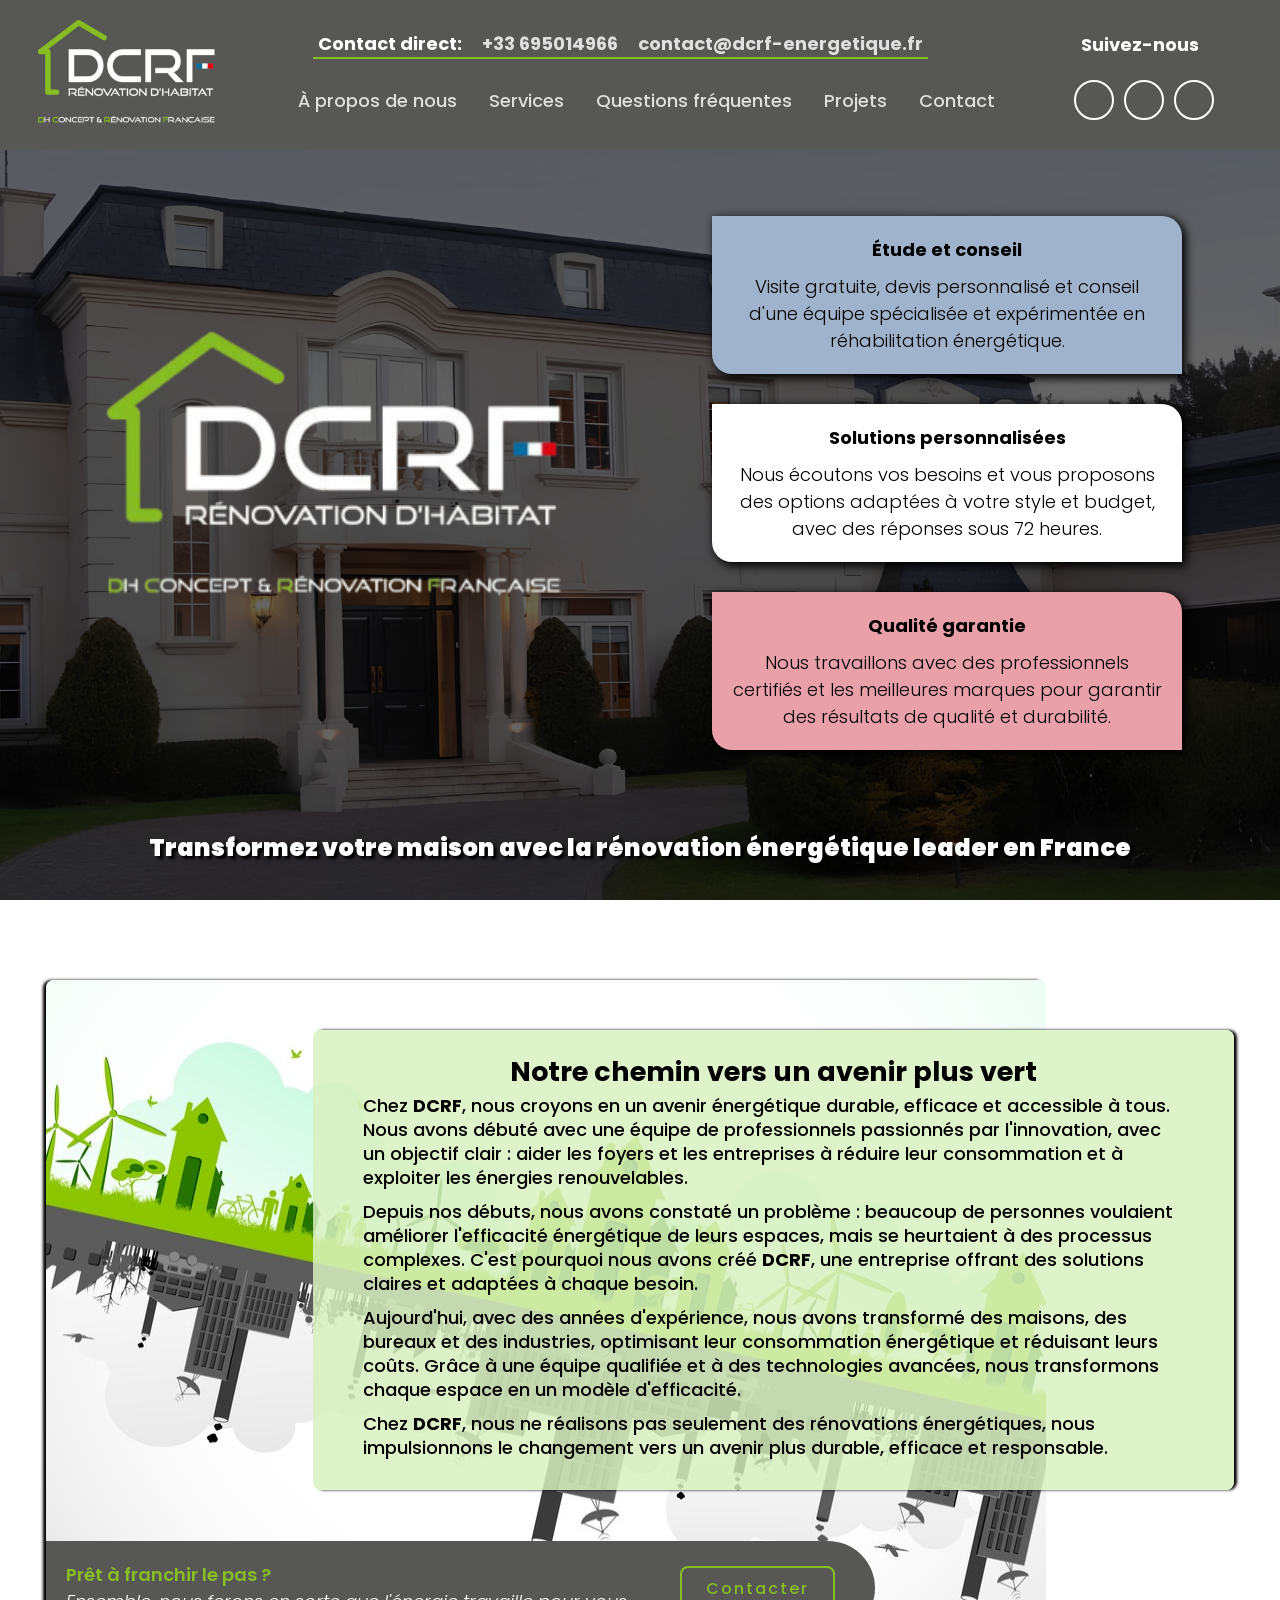
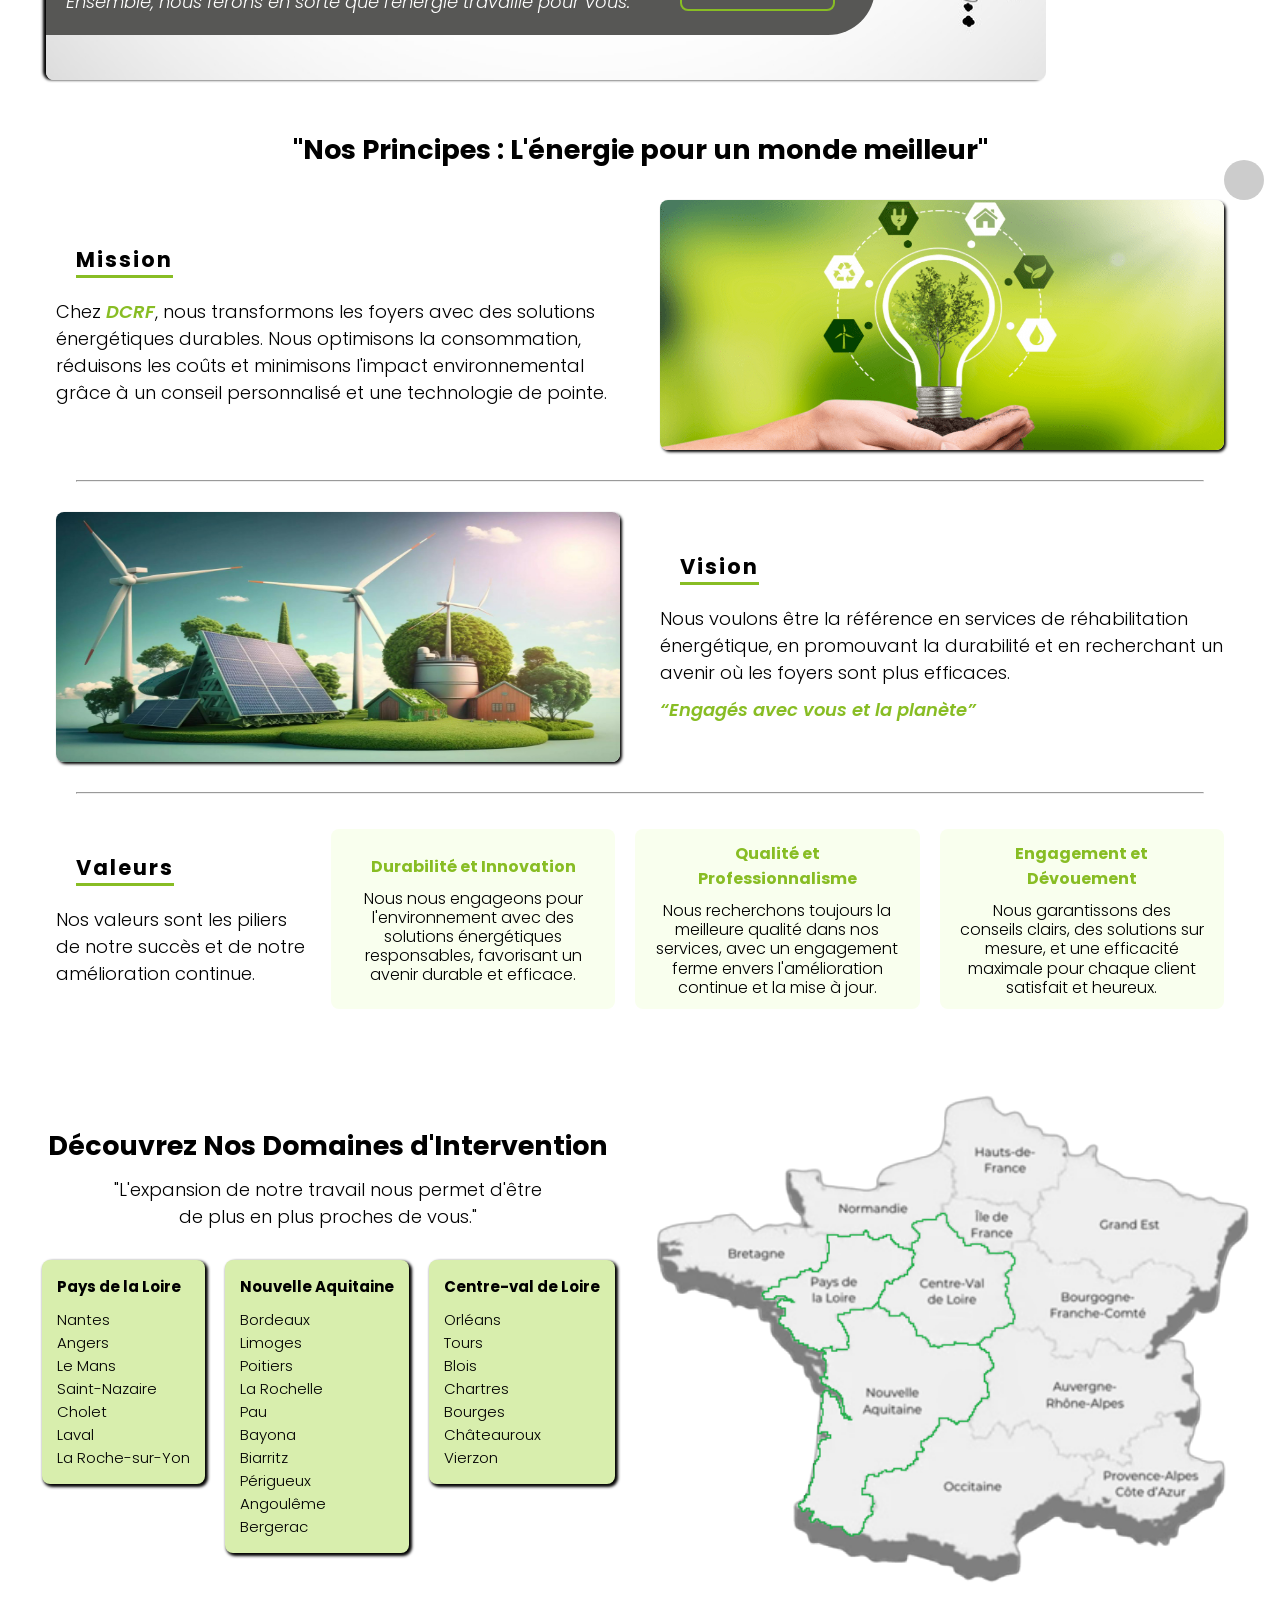
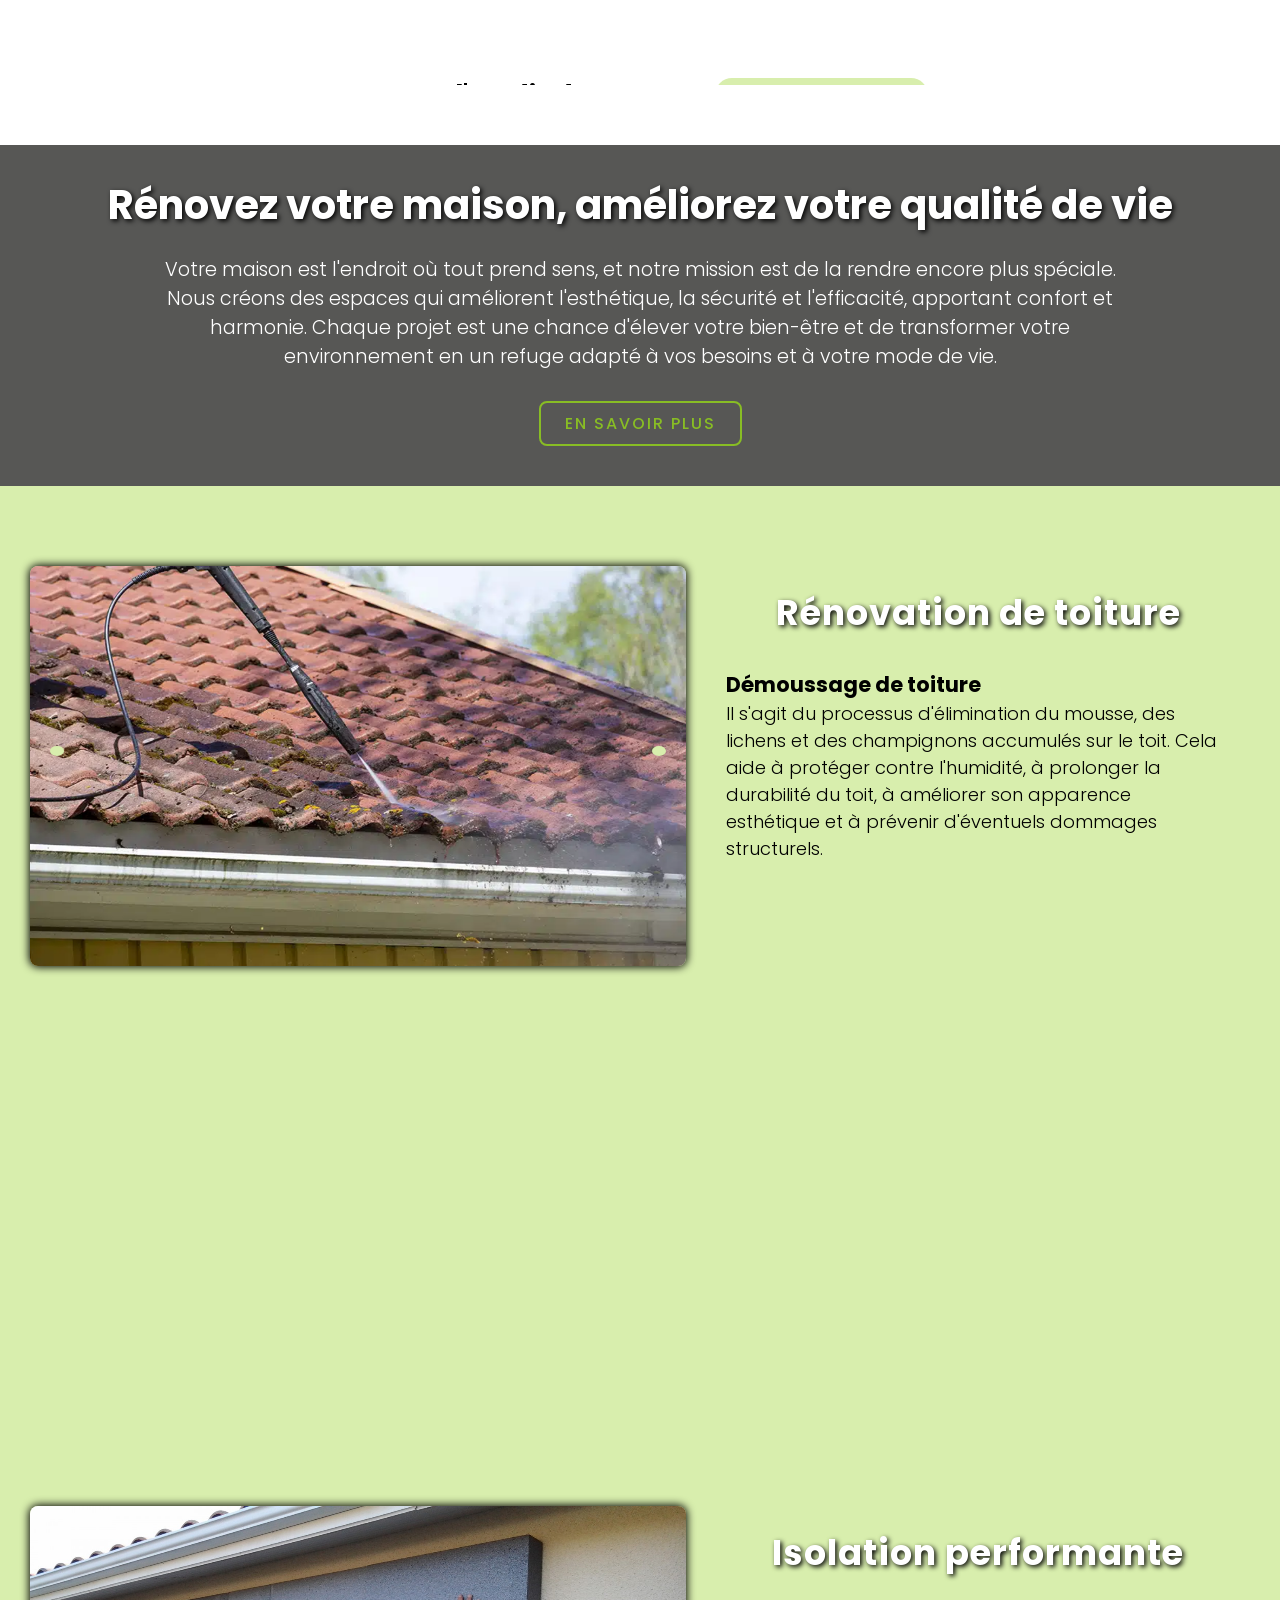
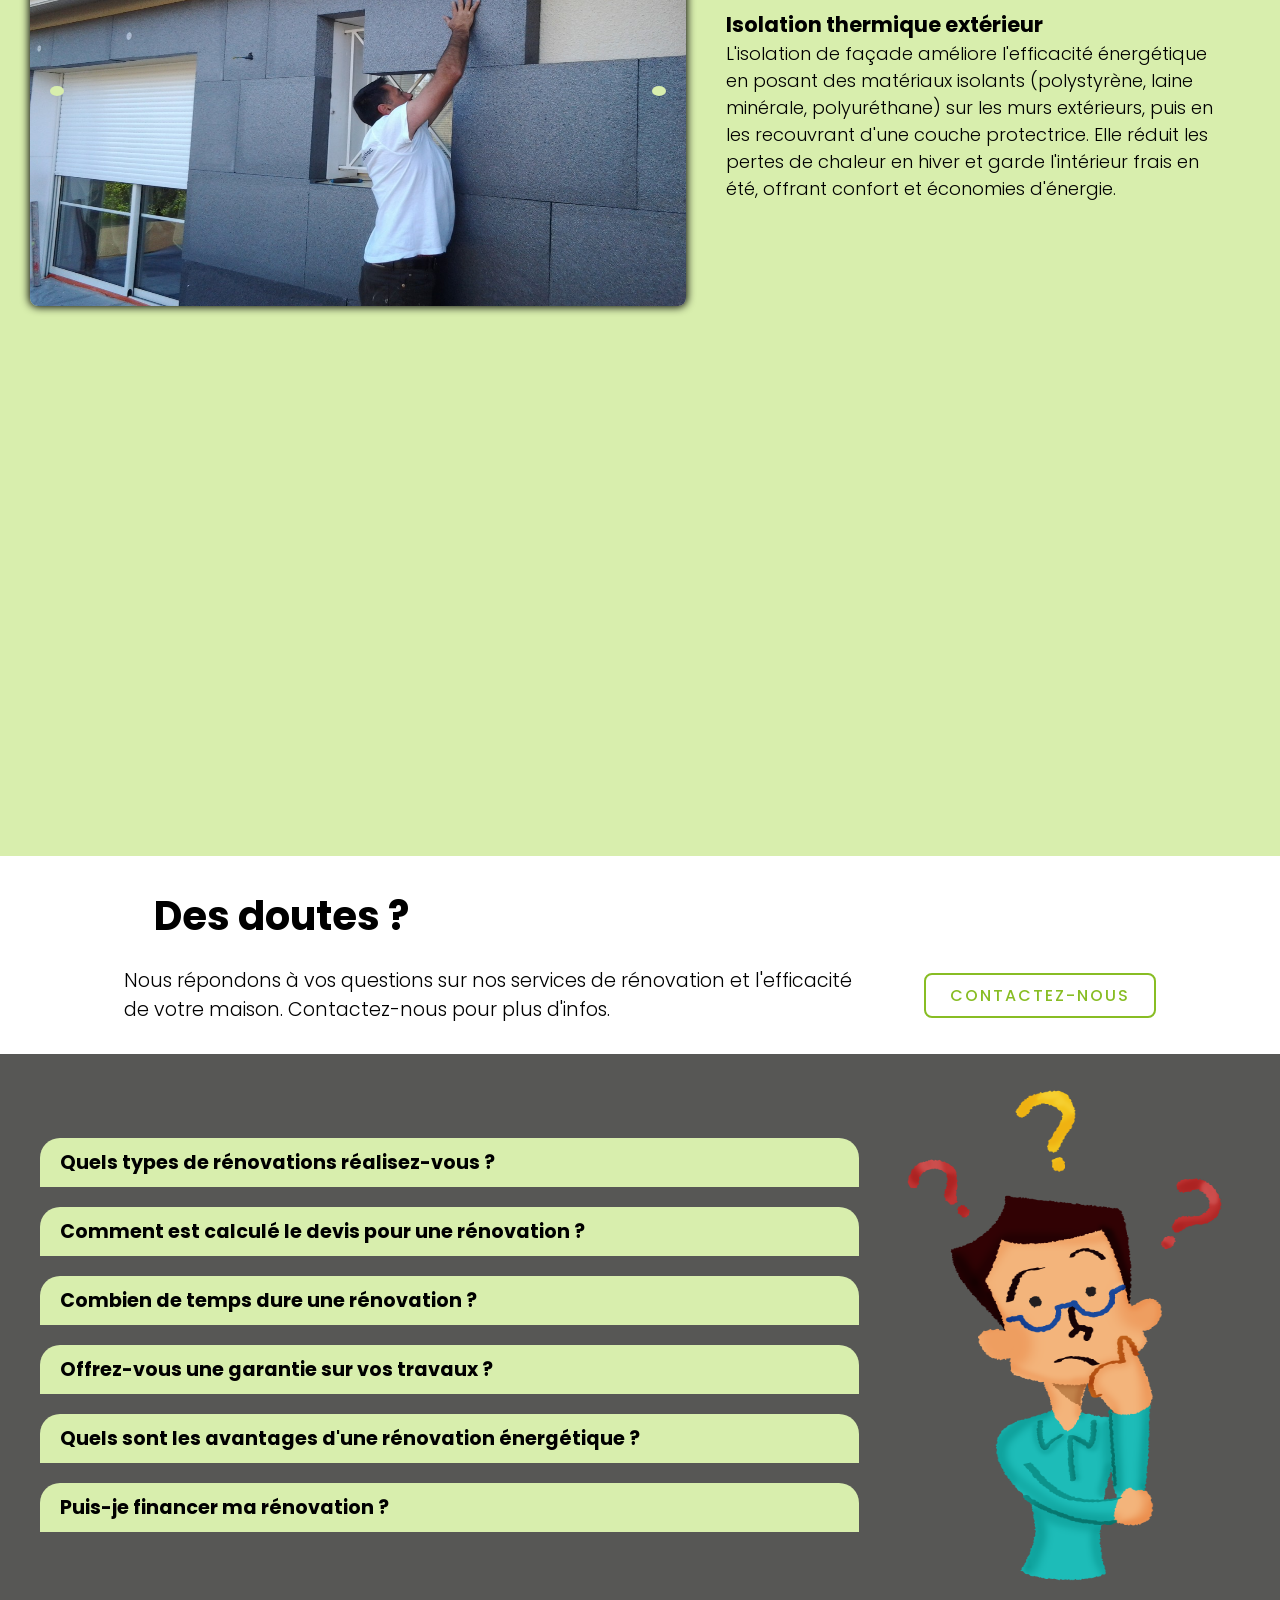
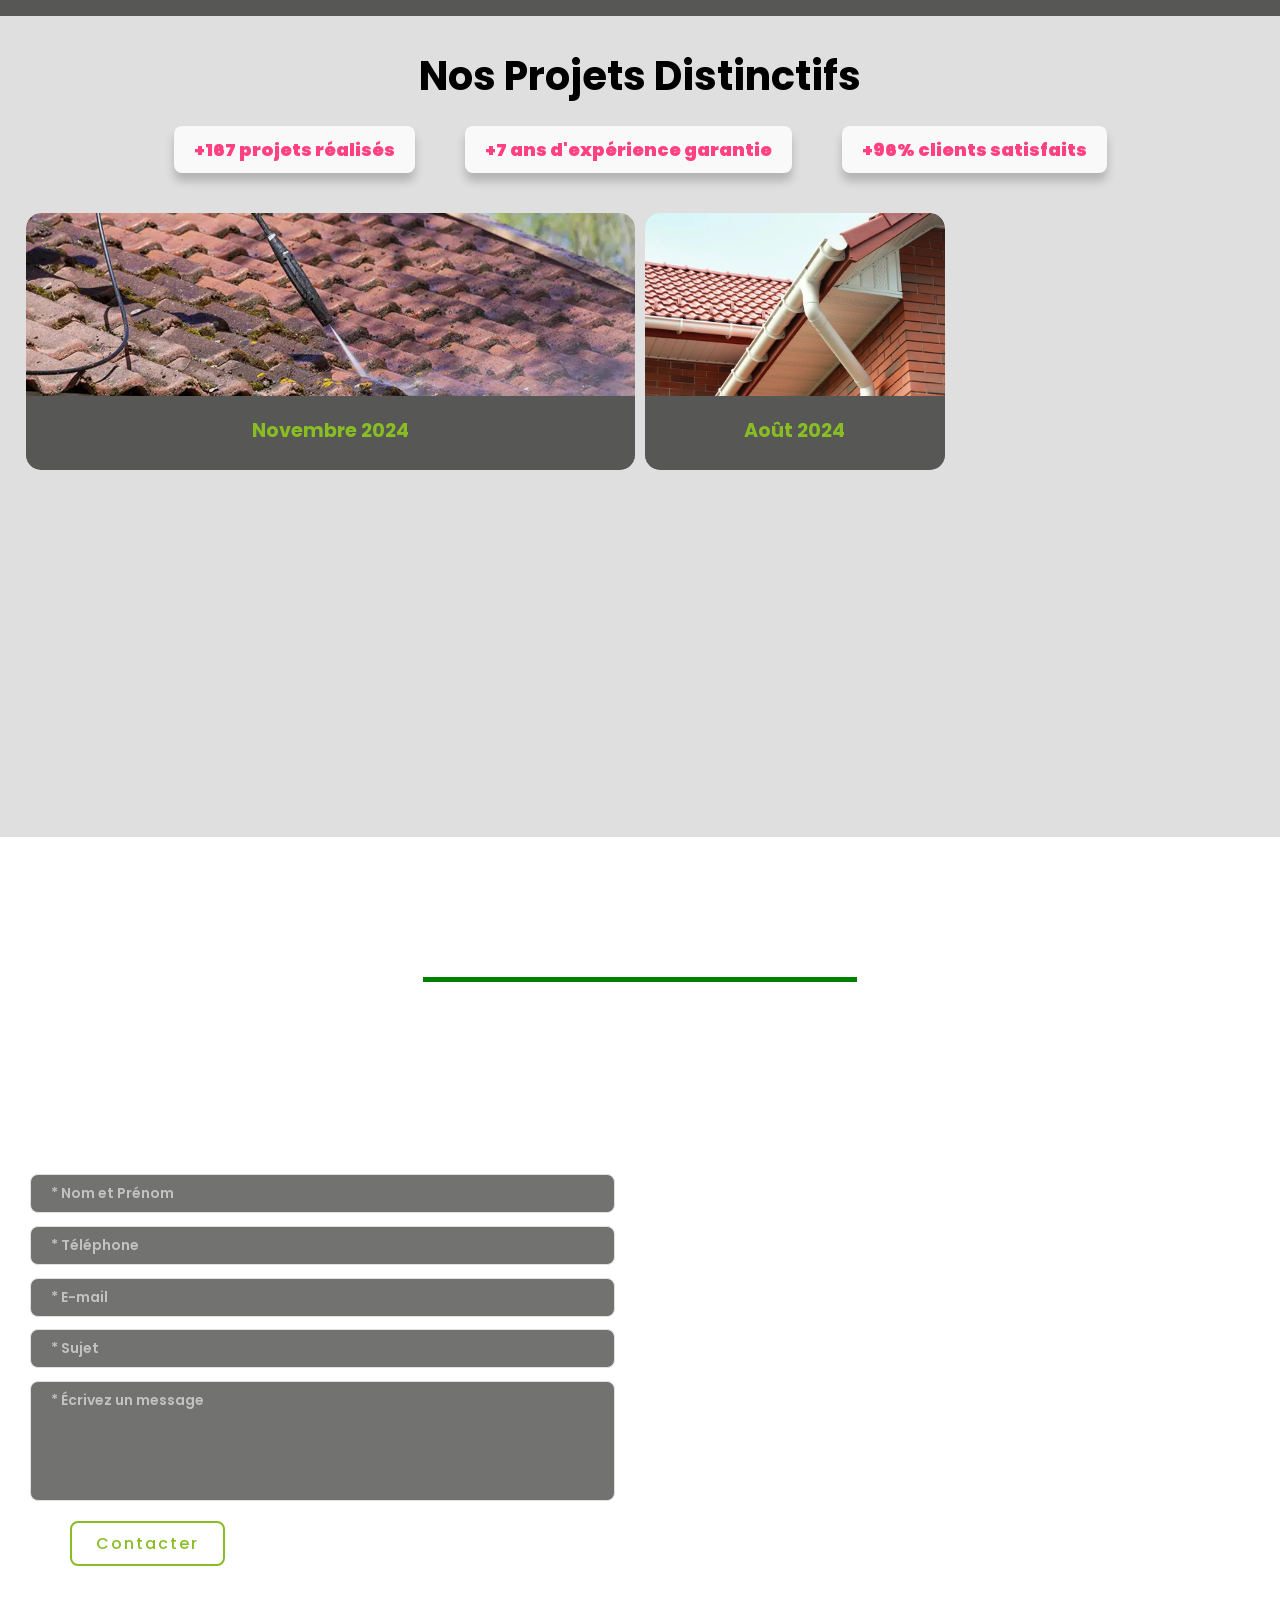
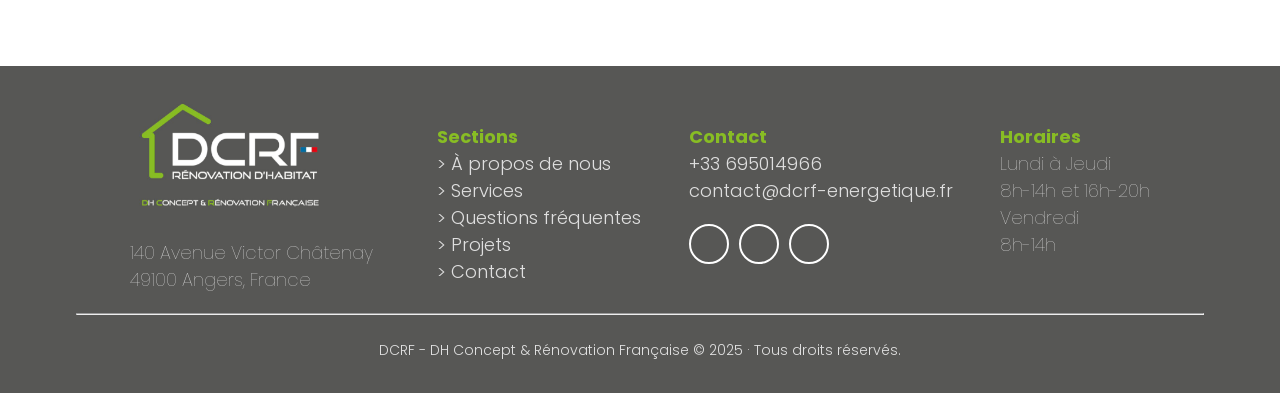
==== index.html @ 3ab423f7 "ajustes" ====
<!DOCTYPE html>
<html lang="en">
<head>
    <meta charset="UTF-8">
    <meta name="viewport" content="width=device-width, initial-scale=1.0">
    <title>DCRF - Dh Concept & Rénovation Française</title>

    <!-- --------- METADATOS SEO --------- -->
    <meta name="description" content="DCRF Energetique - Experts en rénovations énergétiques pour les maisons et les entreprises. Optimisez votre consommation énergétique avec des solutions durables et efficaces.">
    <meta name="keywords" content="Rénovations énergétiques, efficacité énergétique, énergie renouvelable, DCRF Energetique, climatisation, isolation thermique, économie d'énergie.">
    <meta name="author" content="DCRF Energetique">
    <meta name="robots" content="index, follow">

    <!-- --------- OPEN GRAPH --------- -->
    <meta property="og:title" content="DCRF Energetique - Rénovations énergétiques durables">
    <meta property="og:description" content="Experts en rénovations énergétiques pour réduire la consommation et optimiser l'efficacité dans les maisons et les entreprises.">
    <meta property="og:image" content="https://www.dcrf-energetique.fr/assets/img/logometa.png">
    <meta property="og:url" content="https://www.dcrf-energetique.fr/">
    <meta property="og:type" content="website">

    <!-- --------- TWITTER --------- -->
    <meta name="twitter:card" content="summary_large_image">
    <meta name="twitter:title" content="DCRF Energetique - Rénovations énergétiques durables">
    <meta name="twitter:description" content="Optimisez votre consommation énergétique avec nos solutions durables et efficaces.">
    <meta name="twitter:image" content="https://www.dcrf-energetique.fr/assets/img/logometa.png">
    <meta name="twitter:url" content="https://www.dcrf-energetique.fr/">

    <!-- --------- UNICONS --------- -->
    <link rel="stylesheet" href="https://unicons.iconscout.com/release/v4.0.8/css/line.css">

    <!-- --------- FONTAWESOME --------- -->
    <script src="https://kit.fontawesome.com/d882134d98.js" crossorigin="anonymous"></script>

    <!-- --------- CSS --------- -->
    <link rel="stylesheet" href="styles.css">

    <!-- --------- FAVICOIN --------- -->
    <link rel="icon" href="assets/favicon/logoicon.png" type="image/x-icon">
</head>
<body>
    
    <!-- --------- HEADER --------- -->
    <header class="header" id="header">
        <nav class="nav container">
            <a href="#"><img class="logo" src="assets/img/logo.png" alt="Logo" width="200px"></a>

            <div class="nav__menu" id="nav-menu">
                <div class="nav__menu-contact">
                    <div>
                        <p>Contact direct: </p>
                        <a href="tel:+33695014966"><i class="uil uil-phone"></i> +33 695014966</a>
                        <a href="mailto:contact@dcrf-energetique.fr"><i class="uil uil-envelope"></i> contact@dcrf-energetique.fr</a>
                    </div>
                    <span>Suivez-nous</span>
                </div>

                <div class="nav__menu-links">
                    <div class="show-menu" >
                        <ul class="nav__list">
                            <li><a href="#sobre" class="nav__link">À propos de nous</a></li>
                            <li><a href="#servicios" class="nav__link">Services</a></li>
                            <li><a href="#preguntas" class="nav__link">Questions fréquentes</a></li>
                            <li><a href="#proyectos" class="nav__link">Projets</a></li>
                            <li><a href="#contacto" class="nav__link">Contact</a></li>
                        </ul>
        
                        <div class="nav__close" id="nav-close">
                            <i class="ui uil-times"></i>
                        </div>
                    </div>

                    <div class="nav__socials">
                        <a href="https://www.linkedin.com" target="_blank" class="footer__social-link">
                            <i class="fa-brands fa-linkedin"></i>
                        </a>
                        <a href="https://www.facebook.com" target="_blank" class="footer__social-link">
                            <i class="fa-brands fa-square-facebook"></i>
                        </a>
                        <a href="https://www.instagram.com" target="_blank" class="footer__social-link">
                            <i class="fa-brands fa-square-instagram"></i>
                        </a>
                    </div>
                </div>
            </div>

            <div class="nav__toggle" id="nav-toggle">
                <i class="uil uil-bars"></i>
            </div>
        </nav>
    </header>

    <!-- --------- MAIN --------- -->
    <main class="main">

        <!-- --------- HOME --------- -->
        <section class="home" id="home">
            <div class="home__div container">
                <div class="home__logo">
                    <img src="assets/img/logo-removebg-preview.png" alt="">
                </div>
                <div class="home__cards">
                    <div>
                        <h4>Étude et conseil</h4>
                        <p>Visite gratuite, devis personnalisé et conseil d'une équipe spécialisée et expérimentée en réhabilitation énergétique.</p>
                    </div>
                    <div>
                        <h4>Solutions personnalisées</h4>
                        <p>Nous écoutons vos besoins et vous proposons des options adaptées à votre style et budget, avec des réponses sous 72 heures.</p>
                    </div>
                    <div>
                        <h4>Qualité garantie</h4>
                        <p>Nous travaillons avec des professionnels certifiés et les meilleures marques pour garantir des résultats de qualité et durabilité.</p>
                    </div>
                </div>
            </div>
            <div class="home__final">
                <h1>Transformez votre maison avec la rénovation énergétique leader en France</h1>
            </div>
        </section>

        <!-- --------- ABOUT --------- -->
        <section class="sobre" id="sobre">
            <div class="sobre__div container">
                <div class="sobre__empresa">
                    <div class="sobre__historia">
                        <div class="sobre__historia--img">
                            <img src="assets/img/Depositphotos_8102234_S.jpg" alt="">
                        </div>
                        <div class="sobre__historia--text">
                            <h1>Notre chemin vers un avenir plus vert</h1>
                            <p>Chez <span>DCRF</span>, nous croyons en un avenir énergétique durable, efficace et accessible à tous. Nous avons débuté avec une équipe de professionnels passionnés par l'innovation, avec un objectif clair : aider les foyers et les entreprises à réduire leur consommation et à exploiter les énergies renouvelables.</p>
                        
                            <p>Depuis nos débuts, nous avons constaté un problème : beaucoup de personnes voulaient améliorer l'efficacité énergétique de leurs espaces, mais se heurtaient à des processus complexes. C'est pourquoi nous avons créé <span>DCRF</span>, une entreprise offrant des solutions claires et adaptées à chaque besoin.</p>
                        
                            <p>Aujourd'hui, avec des années d'expérience, nous avons transformé des maisons, des bureaux et des industries, optimisant leur consommation énergétique et réduisant leurs coûts. Grâce à une équipe qualifiée et à des technologies avancées, nous transformons chaque espace en un modèle d'efficacité.</p>
                        
                            <p>Chez <span>DCRF</span>, nous ne réalisons pas seulement des rénovations énergétiques, nous impulsionnons le changement vers un avenir plus durable, efficace et responsable.</p>
                        </div>
                        <div class="sobre__historia--action">
                            <div>
                                <p>Prêt à franchir le pas ?</p>
                                <p>Ensemble, nous ferons en sorte que l'énergie travaille pour vous.</p>
                            </div>
                            <a class="btn" href="#contacto">Contacter</a>
                        </div>
                    </div>

                    <div class="sobre__mision">
                        <h2>"Nos Principes : L'énergie pour un monde meilleur"</h2>
                        <div class="sobre__mision--div">
                            <div>
                                <h3>Mission</h3>
                                <p>Chez <span>DCRF</span>, nous transformons les foyers avec des solutions énergétiques durables. Nous optimisons la consommation, réduisons les coûts et minimisons l'impact environnemental grâce à un conseil personnalisé et une technologie de pointe.</p>
                            </div>
                            <div class="sobre__mision--order">
                                <img src="assets/img/image.png" alt="">
                            </div>
                        </div>
                        <hr>
                        <div class="sobre__mision--div">
                            <div class="sobre__mision--order">
                                <img src="assets/img/1713264625577.jpeg" alt="">
                            </div>
                            <div>
                                <h3 id="vision">Vision</h3>
                                <p>Nous voulons être la référence en services de réhabilitation énergétique, en promouvant la durabilité et en recherchant un avenir où les foyers sont plus efficaces.</p>
                                <span class="sobre__span">“Engagés avec vous et la planète”</span>
                            </div>
                        </div>
                        <hr>
                        <div class="sobre__mision--div2">
                            <div class="sobre__mision--container1">
                                <h3>Valeurs</h3>
                                <p>Nos valeurs sont les piliers de notre succès et de notre amélioration continue.</p>
                            </div>
                            <div class="sobre__mision--container">
                                <div class="sobre__mision--text">
                                    <h4>Durabilité et Innovation</h4>
                                    <p>Nous nous engageons pour l'environnement avec des solutions énergétiques responsables, favorisant un avenir durable et efficace.</p>
                                </div>
                                <div class="sobre__mision--text">
                                    <h4>Qualité et Professionnalisme</h4>
                                    <p>Nous recherchons toujours la meilleure qualité dans nos services, avec un engagement ferme envers l'amélioration continue et la mise à jour.</p>
                                </div>
                                <div class="sobre__mision--text">
                                    <h4>Engagement et Dévouement</h4>
                                    <p>Nous garantissons des conseils clairs, des solutions sur mesure, et une efficacité maximale pour chaque client satisfait et heureux.</p>
                                </div>
                            </div>
                        </div>
                    </div>
                    

                    <div class="sobre__mapa">
                        <div class="sobre__mapa--text">
                            <h2>Découvrez Nos Domaines d'Intervention</h2>
                            <p>"L'expansion de notre travail nous permet d'être de plus en plus proches de vous."</p>
                            <div class="sobre__mapa--container">
                                <div class="sobre__mapa--div">
                                    <h4>Pays de la Loire</h4>
                                    <ul>
                                        <li>Nantes</li>
                                        <li>Angers</li>
                                        <li>Le Mans</li>
                                        <li>Saint-Nazaire</li>
                                        <li>Cholet</li>
                                        <li>Laval</li>
                                        <li>La Roche-sur-Yon</li>
                                    </ul>
                                </div>
                                <div class="sobre__mapa--div">
                                    <h4>Nouvelle Aquitaine</h4>
                                    <ul>
                                        <li>Bordeaux</li>
                                        <li>Limoges</li>
                                        <li>Poitiers</li>
                                        <li>La Rochelle</li>
                                        <li>Pau</li>
                                        <li>Bayona</li>
                                        <li>Biarritz</li>
                                        <li>Périgueux</li>
                                        <li>Angoulême</li>
                                        <li>Bergerac</li>
                                    </ul>
                                </div>
                                <div class="sobre__mapa--div">
                                    <h4>Centre-val de Loire</h4>
                                    <ul>
                                        <li>Orléans</li>
                                        <li>Tours</li>
                                        <li>Blois</li>
                                        <li>Chartres</li>
                                        <li>Bourges</li>
                                        <li>Châteauroux</li>
                                        <li>Vierzon</li>
                                    </ul>
                                </div>
                            </div>
                        </div>
                        <div class="sobre__mapa--img">
                            <img src="assets/img/Normandía-sinFondo2.png" alt="">
                        </div>
                    </div>

                    <div class="sobre__google">
                        <div class="sobre__google--title">
                            <h2>Ce que l'on dit de nous</h2>
                            <a class="btn btn-google" href="https://www.google.com/search?hl=es-ES&gl=es&q=Agence+Renovation+Energetique,+196+Av.+Jean+Lolive,+93500+Pantin,+Francia&ludocid=8942405436624834266&lsig=AB86z5Xum5eRoxuL72GZp_ap3V4W#lrd=0x47f29dca6a61719f:0x7c19ce5d9f8b8eda,3" target="_blank">Ajoutez votre avis</a>
                        </div>
                        <script src="https://static.elfsight.com/platform/platform.js" async></script>
                        <div class="elfsight-app-7a9386f3-f450-4bdc-8aa6-d3cfeb828428" data-elfsight-app-lazy></div>
                    </div>
                </div>
                <div class="sobre__espacio"></div>
            </div>
        </section>

        <!-- --------- SERVICES --------- -->
        <section class="servicios" id="servicios">
            <div class="servicios__introduccion">
                <h1>Rénovez votre maison, améliorez votre qualité de vie</h1>
                <p>Votre maison est l'endroit où tout prend sens, et notre mission est de la rendre encore plus spéciale. Nous créons des espaces qui améliorent l'esthétique, la sécurité et l'efficacité, apportant confort et harmonie. Chaque projet est une chance d'élever votre bien-être et de transformer votre environnement en un refuge adapté à vos besoins et à votre mode de vie.</p>
                <a href="#contacto" class="btn">EN SAVOIR PLUS</a>
            </div>            

            <div class="servicios__div container">
                <div class="servicios__container servicio__derecha">
                    <div class="servicios__imagen">
                        <img id="servicio1" src="" alt="">
                        <button class="btnLeft"><i class="uil uil-angle-left-b"></i></button>
                        <button class="btnRight"><i class="uil uil-angle-right-b"></i></i></button>
                    </div>
                    <div class="servicios__texto">
                        <h2>Rénovation de toiture</h2>
                        <div class="servicios__descripcion">
                            <h3 id="titulo1"></h3>
                            <p id="parrafo1"></p>
                        </div>
                    </div>
                </div>

                <div class="servicios__container servicio__izquierda">
                    <div class="servicios__texto">
                        <h2>Rénovation de façade</h2>
                        <div class="servicios__descripcion">
                            <h3 id="titulo2"></h3>
                            <p id="parrafo2"></p>
                        </div>
                    </div>
                    <div class="servicios__imagen">
                        <img id="servicio2" src="" alt="">
                        <button class="btnLeft"><i class="uil uil-angle-left-b"></i></button>
                        <button class="btnRight"><i class="uil uil-angle-right-b"></i></i></button>
                    </div>
                </div>

                <div class="servicios__container servicio__derecha">
                    <div class="servicios__imagen">
                        <img id="servicio3" src="" alt="">
                        <button class="btnLeft"><i class="uil uil-angle-left-b"></i></button>
                        <button class="btnRight"><i class="uil uil-angle-right-b"></i></i></button>
                    </div>
                    <div class="servicios__texto">
                        <h2>Isolation performante</h2>
                        <div class="servicios__descripcion">
                            <h3 id="titulo3"></h3>
                            <p id="parrafo3"></p>
                        </div>
                    </div>
                </div>

                <div class="servicios__container servicio__izquierda">
                    <div class="servicios__texto">
                        <h2>Solutions énergétiques</h2>
                        <div class="servicios__descripcion">
                            <h3 id="titulo4"></h3>
                            <p id="parrafo4"></p>
                        </div>
                    </div>
                    <div class="servicios__imagen">
                        <img id="servicio4" src="" alt="">
                        <button class="btnLeft"><i class="uil uil-angle-left-b"></i></button>
                        <button class="btnRight"><i class="uil uil-angle-right-b"></i></button>
                    </div>
                </div>
            </div>
        </section>


        <!-- --------- PREGUNTAS --------- -->
        <section class="preguntas" id="preguntas">
            <div class="preguntas__introduccion">
                <h1>Des doutes ?</h1>
                <div>
                    <p>Nous répondons à vos questions sur nos services de rénovation et l'efficacité de votre maison. Contactez-nous pour plus d'infos.</p>
                    <a href="#contacto" class="btn">CONTACTEZ-NOUS</a>
                </div>
            </div>
            <div class="preguntas__div">
                <div class="preguntas2">
                    <div class="preguntas3">
                        <div class="pregunta">
                            <h3 class="pregunta__titulo" onclick="toggleAnswer(this)">Quels types de rénovations réalisez-vous ?</h3>
                            <p class="pregunta__respuesta">Nous réalisons des rénovations complètes, des améliorations de l'efficacité énergétique, de l'isolation, de la restauration de façades, des toitures, et plus encore, en nous adaptant aux besoins spécifiques de chaque client.</p>
                        </div>
                        
                        <div class="pregunta">
                            <h3 class="pregunta__titulo" onclick="toggleAnswer(this)">Comment est calculé le devis pour une rénovation ?</h3>
                            <p class="pregunta__respuesta">Le devis dépend de l'ampleur de la rénovation et des matériaux sélectionnés. Après une visite et une évaluation des besoins du projet, nous fournissons une estimation détaillée et sans engagement.</p>
                        </div>
                        
                        <div class="pregunta">
                            <h3 class="pregunta__titulo" onclick="toggleAnswer(this)">Combien de temps dure une rénovation ?</h3>
                            <p class="pregunta__respuesta">La durée varie selon le type de rénovation. Pour les projets plus importants, comme les rénovations complètes, le processus peut durer entre 2 et 6 mois, tandis que les travaux plus petits peuvent se terminer en 1 à 2 semaines.</p>
                        </div>
                        
                        <div class="pregunta">
                            <h3 class="pregunta__titulo" onclick="toggleAnswer(this)">Offrez-vous une garantie sur vos travaux ?</h3>
                            <p class="pregunta__respuesta">Oui, tous nos travaux bénéficient d'une garantie couvrant les défauts d'exécution et les matériaux pendant une période de 2 ans.</p>
                        </div>
                        
                        <div class="pregunta">
                            <h3 class="pregunta__titulo" onclick="toggleAnswer(this)">Quels sont les avantages d'une rénovation énergétique ?</h3>
                            <p class="pregunta__respuesta">Les rénovations énergétiques réduisent la consommation, améliorent l'isolation, évitent les fuites de chaleur et diminuent les factures d'électricité et de chauffage. Elles augmentent également le confort thermique et la valeur de la propriété.</p>
                        </div>
                        
                        <div class="pregunta">
                            <h3 class="pregunta__titulo" onclick="toggleAnswer(this)">Puis-je financer ma rénovation ?</h3>
                            <p class="pregunta__respuesta">Oui, nous proposons des options de financement personnalisées et flexibles pour que vous puissiez réaliser votre rénovation sans soucis, avec des facilités de paiement échelonné et adaptées à vos besoins.</p>
                        </div>
                    </div>
    
                    <div class="pregunta__imagen">
                        <img class="pregunta__imagen--img" src="assets/img/dudas.png" alt="">
                    </div>
                </div>
            </div>
        </section>


        <!-- --------- PROYECTOS --------- -->
        <section class="proyectos" id="proyectos">
            <div class="proyectos__introduccion">
                <h1>Nos Projets Distinctifs</h1>
            
                <article class="experience-section">
                    <div class="experience-item">
                        <span>+167 projets réalisés</span>
                    </div>
                    <div class="experience-item">
                        <span>+7 ans d'expérience garantie</span>
                    </div>
                    <div class="experience-item">
                        <span>+96% clients satisfaits</span>
                    </div>
                </article>
            </div>            
            <article class="proyectos__container container">
                <div class="proyectos__div">
                    <div class="proyecto">
                        <img class="proyecto__imagen" src="assets/img/tejado/demoussage_toiture-1.png" alt="Demoussage de toiture">
                        <div class="proyecto__info">
                            <h4>Novembre 2024</h4>
                        </div>
                    </div>
                    <div class="proyecto">
                        <img class="proyecto__imagen" src="assets/img/tejado/Ootravaux-prix-gouttiere-pvc_1000x667.png" alt="Gouttière">
                        <div class="proyecto__info">
                            <h4>Août 2024</h4>
                        </div>
                    </div>
                    <div class="proyecto">
                        <img class="proyecto__imagen" src="assets/img/tejado/11-1.png" alt="Cache-Moineau">
                        <div class="proyecto__info">
                            <h4>Juillet 2024</h4>
                        </div>
                    </div>
                    <div class="proyecto">
                        <img class="proyecto__imagen" src="assets/img/fachada/hydrofugation_facade-3.jpg" alt="Hydrofuge de façade">
                        <div class="proyecto__info">
                            <h4>Avril 2024</h4>
                        </div>
                    </div>
                    <div class="proyecto">
                        <img class="proyecto__imagen" src="assets/img/fachada/ravalement-facade-facadier.jpg" alt="Ravalement de façade">
                        <div class="proyecto__info">
                            <h4>Janvier 2024</h4>
                        </div>
                    </div>
                    <div class="proyecto">
                        <img class="proyecto__imagen" src="assets/img/fachada/isolation1-480x0-c-default.jpg" alt="Revêtement de façade">
                        <div class="proyecto__info">
                            <h4>Octobre 2023</h4>
                        </div>
                    </div>
                </div>
            </article>
            
            <!-- Lightbox para la imagen ampliada -->
            <div id="lightbox" class="lightbox">
                <div class="lightbox-content">
                    <img id="lightbox-img" class="lightbox__img" src="" alt="Imagen ampliada">
                    <span class="close" onclick="closeLightbox()">x</span>
                </div>
            </div>
        </section>

        <!-- --------- CONTACT --------- -->
        <section class="contacto" id="contacto">
            <div class="contacto__container container">
                <div class="contacto__div-text">
                    <h1>Contactez un expert !</h1>
                    <p class="contact__description">"Rénover votre maison est une grande décision. Avec notre expérience et engagement, nous vous garantissons un service professionnel sur mesure. Laissez-nous vos coordonnées pour un conseil sans engagement."</p>
                </div>
                <div class="contacto__div">
                    <div class="contacto__form">
                        <h2 class="contacto__title">Laissez-nous un message</h2>
                        <form class="contact__form" id="contact-form">
                            <input type="text" name="name" placeholder="* Nom et Prénom" class="contact__input" id="contact-name">
                            <input type="tel" name="tel" placeholder="* Téléphone" class="contact__input" id="contact-tel">
                            <input type="email" name="email" placeholder="* E-mail" class="contact__input" id="contact-email">
                            <input type="text" name="subject" placeholder="* Sujet" class="contact__input" id="contact-subject">
                            <textarea name="message" id="contact-message" class="contact__input textarea" placeholder="* Écrivez un message"></textarea>
                            <input type="submit" value="Contacter" class="btn btn-contact">
                            <p class="error__message" id="error-message"></p>
                        </form>
                    </div>
                    <div class="contacto__map">
                        <h2 class="contacto__title">Trouvez-nous ici</h2>
                        <p class="contacto__text">140 Avenue Victor Châtenay 49100 Angers, France</p>
                        <div class="map-container">
                            <iframe src="https://www.google.com/maps/embed?pb=!1m18!1m12!1m3!1d2696.0949323862837!2d-0.5131349231305942!3d47.48806397117917!2m3!1f0!2f0!3f0!3m2!1i1024!2i768!4f13.1!3m3!1m2!1s0x480879ed3405ca1b%3A0xeefbc7b8003adee7!2sDCRF%20-%20Dh%20Concept%20%26%20R%C3%A9novation%20Fran%C3%A7aise!5e0!3m2!1ses!2ses!4v1742412095742!5m2!1ses!2ses" width="100%" height="290px" style="border:0;" allowfullscreen="" loading="lazy" referrerpolicy="no-referrer-when-downgrade"></iframe>
                        </div>
                    </div>
                </div>
            </div>
        </section>

    </main>

    <!-- --------- FOOTER --------- -->
    <footer class="footer">
        <div class="container">
            <div class="footer__container">
                <div class="footer__logo">
                    <a href="#"><img class="logo" src="assets/img/logo.png" alt="Logo" width="200px"></a>
                    <span>140 Avenue Victor Châtenay 49100 Angers, France</span>
                </div>

                <div class="footer__enlaces">
                    <p id="footer--title">Sections</p>
                    <ul>
                        <li>> <a href="#sobre">À propos de nous</a></li>
                        <li>> <a href="#servicios">Services</a></li>
                        <li>> <a href="#preguntas">Questions fréquentes</a></li>
                        <li>> <a href="#proyectos">Projets</a></li>
                        <li>> <a href="#contacto">Contact</a></li>
                    </ul>
                </div>

                <div class="footer__contacto">
                    <p id="footer--title">Contact</p>
                    <div>
                        <i class="uil uil-phone"></i>
                        <a href="tel:+33695014966"> +33 695014966</a>
                    </div>
                    <div>
                        <i class="uil uil-envelope"></i>
                        <a href="mailto:contact@dcrf-energetique.fr">contact@dcrf-energetique.fr</a>
                    </div>
                    <div class="footer__socials">
                        <a href="https://www.linkedin.com" target="_blank" class="footer__social-link">
                            <i class="fa-brands fa-linkedin"></i>
                        </a>
                        <a href="https://www.facebook.com" target="_blank" class="footer__social-link">
                            <i class="fa-brands fa-square-facebook"></i>
                        </a>
                        <a href="https://www.instagram.com" target="_blank" class="footer__social-link">
                            <i class="fa-brands fa-square-instagram"></i>
                        </a>
                    </div>
                </div>

                <div class="footer__horario">
                    <p id="footer--title">Horaires</p>
                    <span>Lundi à Jeudi</span>
                    <span>8h-14h et 16h-20h</span>
                    <span>Vendredi</span>
                    <span>8h-14h</span>
                </div>

            </div>
            <hr class="footer__hr">
            <div class="footer__copy">
                <p>DCRF - DH Concept & Rénovation Française © 2025 · Tous droits réservés.</p>
            </div>
        </div>
    </footer>

    <!-- --------- SCROLL UP --------- -->
    <a href="#" class="scrollup" id="scroll-up">
        <i class="uil uil-angle-up scrollup__icon"></i>
    </a>

    <!-- --------- EMAIL JS --------- -->
    <script type="text/javascript" src="https://cdn.jsdelivr.net/npm/@emailjs/browser@4/dist/email.min.js"></script>

    <!-- --------- JS --------- -->
    <script src="script.js"></script>
</body>
</html>
---- styles.css ----
/*TODO --------- GOOGLE FONTS --------- */
@import url('https://fonts.googleapis.com/css2?family=Montserrat:ital,wght@0,900;1,900&family=Poppins:wght@300;400;500;600;700&family=Salsa&display=swap');



/*TODO --------- VARIABLE CSS --------- */
:root {
    --header-height: 6rem;

    /* Colors */
    --first-color: #88bd24;
    --second-color: #575755;
    --text-color: #000;
    --body-color: #FFFFFF;
    --container-color: #dfdfdf;
    --border-color: #ccc;

    /* Font and typography */
    --body-font: "Poppins", sans-serif;
    --second-font: "Montserrat", sans-serif;
    --third-font: "Salsa", sans-serif;

    --big-font-size: clamp(2rem, 0.9706rem + 4.7059vw, 4.5rem);
    --h1-font-size: clamp(1.75rem, 0.9265rem + 3.7647vw, 3.75rem);
    --h2-font-size: 1.75rem;
    --h3-font-size: 1.5rem;
    --normal-font-size: 1.125rem;
    --small-font-size: 1rem;
    --smaller-font-size: 0.875rem;
    --font-move: clamp(1.5rem, 0.9853rem + 2.3529vw, 2.75rem);

    /* Font weight */
    --weight-300: 300;
    --weight-400: 400;
    --weight-500: 500;
    --weight-600: 600;
    --weight-700: 700;
    --weight-800: 800;
    --weight-900: 900;

    /* Transition */
    --transition: cubic-bezier(0.05, 0.2, 0.1, 1);

    /* Border Radius */
    --radius: .5rem;

    /* Z index */
    --z-tooltip: 10;
    --z-fixed: 100;
}



/*TODO --------- RESPONSIVE TYPOGRAPHY --------- */
@media screen and (max-width: 992px) {
    :root {
        --header-height: 5rem;
        --h2-font-size: 1.5rem;
        --h3-font-size: 1.25rem;
        --normal-font-size: 1rem;
        --small-font-size: 0.9375rem;
        --smaller-font-size: 0.813rem;
    }
}



/*TODO --------- BASE --------- */
* {
    margin: 0;
    padding: 0;
    box-sizing: border-box;
}

html {
    scroll-behavior: smooth;
}

input,
textarea,
body {
    color: var(--text-color);
    font-family: var(--body-font);
    font-size: var(--normal-font-size);
    font-weight: var(--weight-300);
    overflow-x: hidden;
}

h1,
h2,
h3 {
    color: var(--title-color);
    font-weight: var(--weight-700);
}

ul {
    list-style: none;
}

a {
    text-decoration: none;
    color: var(--container-color);
}

img {
    max-height: 100%;
}

textarea,
input {
    background-color: transparent;
    border: none;
    outline: none;
}

#servicio1,
#servicio2,
#servicio3,
#servicio4 {
    height: 100%;
    width: 100%;
    border-radius: var(--radius);
}



/*TODO --------- REUSABLE CSS CLASSES --------- */
.container {
    max-width: 1260px;
    margin-inline: auto;
    padding-inline: 1rem;
}

.btn {
    display: inline-block;
    color: var(--first-color);
    background-color: transparent;
    border: 2px solid var(--first-color);
    padding: 0.5rem 1.5rem;
    border-radius: var(--radius);
    font-size: var(--small-font-size);
    font-weight: var(--weight-500);
    letter-spacing: 2px;
    cursor: pointer;
    transition: all 0.3s var(--transition);
}

.btn:hover {
    background-color: var(--first-color);
    color: var(--body-color);
}



/*TODO --------- HEADER --------- */
.header {
    /* border: 3px solid red; */
    position: sticky;
    top: 0;
    height: 150px;
    width: 100%;
    background-color: var(--second-color);
    z-index: var(--z-fixed);
    display: flex;
}

.nav,
.nav__list,
.nav__socials {
    display: flex;
}

.nav {
    /* border: 3px solid green; */
    align-items: center;
    justify-content: space-between;
    column-gap: 2rem;
    width: 100%;
}

.nav__menu {
    /* border: 3px solid violet; */
    width: 100%;
    height: 100%;
    display: flex;
    flex-direction: column;
    justify-content: space-between;
    align-items: center;
    padding: 30px 0;
    color: white;
}

.nav__menu-contact {
    /* border: 3px solid red; */
    display: flex;
    justify-content: space-between;
    align-items: center;
    width: 100%;
    font-weight: bold;
    padding: 0 55px;
}

.nav__menu-contact div {
    border-bottom: 2px solid var(--first-color);
    display: flex;
    /* align-items: center; */
    gap: 20px;
    padding: 0 5px;
}

.nav__menu-contact span {
    /* border: 3px solid violet; */
    display: flex;
    justify-content: center;
}


.nav__menu-links {
    /* border: 3px solid white; */
    display: flex;
    width: 100%;
    justify-content: space-around;
    align-items: center;
}

.show-menu {
    /* border: 3px solid blue; */
    display: flex;
    align-items: center;
}

.nav__list {
    column-gap: 2rem;
}

.nav__link {
    /* border: 3px solid yellow; */
    transition: all 0.3s var(--transition);
    font-weight: var(--weight-500);
}

.nav__social-link {
    font-size: var(--small-font-size);
    border: 2px solid var(--body-color);
    width: 40px;
    height: 40px;
    border-radius: 50%;
    display: grid;
    place-items: center;
    transition: all 0.3s var(--transition);
}

.nav__social-link:hover {
    border-color: var(--first-color);
}

.nav__socials a:hover {
    color: var(--first-color);
}

.nav__contact a:hover {
    color: var(--first-color);
}

.activate-link,
.nav__link:hover {
    color: var(--first-color);
}

.nav__toggle,
.nav__close {
    display: none;
    color: white;
}

.nav__socials {
    /* border: 3px solid green; */
    display: flex;
    gap: 10px;
}



/*TODO --------- HOME --------- */
.home {
    /* border: 5px solid red; */
    position: relative;
    display: flex;
    flex-direction: column;
    justify-content: center; 
    align-items: center;
    background-image: url("assets/img/fotoPrincipal.jpg");
    background-repeat: no-repeat;
    background-size: cover;
    height: calc(100vh - 150px);
}

.home::before {
    content: "";
    position: absolute;
    top: 0;
    left: 0;
    width: 100%;
    height: 100%;
    background-color: rgba(0, 0, 0, 0.6);
}

.home__div {
    /* border: 3px solid green; */
    position: relative;
    z-index: 1;
    display: flex;
    width: 100%;
}

@keyframes bounceInOriginal {
    0% {
        transform: scale(0) translateY(100px);
    }
    30% {
        transform: scale(1.1) translateY(-30px);

    }
    50% {
        transform: scale(0.9) translateY(15px);
    }
    70% {
        transform: scale(1.05) translateY(-10px);
    }
    100% {
        transform: scale(1) translateY(0);
        opacity: 1;
    }
}

.home__logo {
    /* border: 3px solid red; */
    width: 50%;
    display: flex;
    justify-content: center;
    align-items: center;
    animation: bounceInOriginal 1s ease-out forwards;
    opacity: 0;
    animation-delay: 3.5s;
}

.home__logo img {
    padding: 20px;
    width: 90%;
    margin-bottom: 40px;
}

.home__cards {
    /* border: 3px solid violet; */
    border-radius: var(--radius);
    padding: 30px;
    display: flex;
    flex-direction: column;
    justify-content: center;
    align-items: center;
    gap: 30px;
    text-align: center;
    width: 50%;
}

@keyframes slideInRight {
    from {
        transform: translateX(100%);
        opacity: 0;
    }
    to {
        transform: translateX(0);
        opacity: 1;
    }
}

.home__cards div {
    border-radius: 0 20px 0 20px;
    box-shadow: 3px 3px 10px 1px black;
    display: flex;
    flex-direction: column;
    padding: 20px;
    width: 470px;
    gap: 10px;
    transform: translateX(100%);
    opacity: 0;
    animation: slideInRight 1s ease-out forwards;
}

.home__cards div:nth-child(1) {
    background: #a0b3cc;
    animation-delay: 0.5s;
}

.home__cards div:nth-child(2) {
    background: #ffffff;
    animation-delay: 1.5s;
}

.home__cards div:nth-child(3) {
    background: #e9a0a9;
    animation-delay: 2.5s;
}

.home__final {
    /* border: 3px solid red; */
    position: relative;
    margin-top: 50px;
    z-index: 2;
    text-align: center;
    color: white;
}

.home__final h1 {
    color: white;
    text-shadow: 3px 3px 3px rgb(0, 0, 0);
    font-size: var(--h1-font-size);
    font-size: 24px;
    font-weight: var(--weight-900);
    text-align: center;
}



/*TODO --------- SOBRE --------- */
.sobre {
    /* border: 5px solid blue; */
    display: flex;
    justify-content: center; 
    align-items: center;
    padding: 50px 0 0;
    scroll-margin-block: 100px;
}

.sobre__div {
    /* border: 3px solid blue; */
    display: flex;
    flex-direction: column;
    gap: 50px;
    width: 100%;
}

.sobre__empresa {
    /* border: 3px solid green; */
    width: 100%;
    display: flex;
    flex-direction: column;
    gap: 50px;
    padding: 30px 0 0;
}

.sobre__empresa h2 {
    text-align: center;
}

.sobre__historia {
    /* border: 3px solid red; */
    display: flex;
    gap: 30px;
    position: relative;
    padding: 0 20px;
}

.sobre__historia--img {
    box-shadow: -3px 0px 3px black;
    border-radius: var(--radius);
    width: 1000px;
    height: 700px;
}

.sobre__historia--img img {
    border-radius: var(--radius);
    width: 100%;
    height: 100%;
}

.sobre__historia--text {
    box-shadow: 3px 0px 3px black;
    border-radius: var(--radius);
    background: #d9f1c1d7;
    padding: 30px 50px;
    display: flex;
    flex-direction: column;
    gap: 10px;
    width: 75%;
    position: absolute;
    top: 50px;
    right: 20px;
    font-weight: 500;
    line-height: 1.5rem;
}

.sobre__historia--text h1 {
    text-align: center;
}

.sobre__historia--text span {
    font-weight: bold;
}

.sobre__historia--action {
    border-radius: 0 50px 50px 0;
    background: var(--second-color);
    padding: 20px 40px 20px 20px;
    display: flex;
    justify-content: center;
    align-items: center;
    gap: 50px;
    width: 25%;
    position: absolute;
    bottom: 45px;
    color: white;
    width: fit-content;
}

.sobre__historia--action div p:first-child {
    color: var(--first-color);
    font-weight: 600;
}

.sobre__historia--action div p:last-child {
    font-style: italic;
}



.sobre__mision {
    /* border: 3px solid blue; */
    display: flex;
    flex-direction: column;
    gap: 30px;
}

.sobre__mision--div {
    /* border: 3px solid violet; */
    display: flex;
    gap: 40px;
    padding: 0 30px;
    height: 250px;
    align-items: center;
}

.sobre__mision--div div {
    /* border: 3px solid blue; */
    width: 100%;
    height: 100%;
    display: flex;
    flex-direction: column;
    justify-content: center;
}

.sobre__mision--div div span{
    color: var(--first-color);
    font-weight: 600;
    font-style: italic;
}

.sobre__span {
    margin-top: 10px;
}

.sobre__mision--div h3 {
    border-bottom: 3px solid var(--first-color);
    width: fit-content;
    letter-spacing: 2px;
    margin-left: 20px;
    margin-bottom: 20px;
}

.sobre__mision--div div img {
    width: 100%;
    height: 100%;
    border-radius: var(--radius);
    box-shadow: 2px 2px 3px rgb(0, 0, 0);
}

.sobre__mision--div2 {
    /* border: 3px solid black; */
    width: 100%;
    display: flex;
    align-items: center;
    gap: 20px;
    padding: 0 30px;
    height: 250px;
    margin-top: -30px;
}

.sobre__mision--div2 h3 {
    border-bottom: 3px solid var(--first-color);
    width: fit-content;
    letter-spacing: 2px;
    margin-bottom: 20px;
    margin-left: 20px;
}

.sobre__mision--container1 {
    /* border: 5px solid blue; */
    width: 300px;
}

.sobre__mision--container {
    /* border: 5px solid red; */
    display: flex;
    gap: 20px;
    width: 90%;
}

.sobre__mision--text {
    /* border: 3px solid blue; */
    border-radius: var(--radius);
    background: #f9ffee;
    padding: 20px;
    display: flex;
    flex-direction: column;
    justify-content: center;
    gap: 10px;
    width: 100%;
    height: 180px;
    text-align: center;
}

.sobre__mision--text h4 {
    color: var(--first-color);
    font-size: 16px;
    text-align: center;
}

.sobre__mision--text p {
    font-size: 16px;
    line-height: 1.2rem;
}

.sobre__mapa {
    /* border: 3px solid green; */
    display: flex;
    gap: 20px;
    margin-top: -60px;
    margin-bottom: -20px;
}

.sobre__mapa--text {
    /* border: 3px solid violet; */
    width: 50%;
    display: flex;
    flex-direction: column;
    align-items: center;
    justify-content: center;
    gap: 30px;
}

.sobre__mapa--text p {
    padding: 0 80px;
    text-align: center;
    margin-top: -20px;
}

.sobre__mapa--container {
    /* border: 3px solid green; */
    display: flex;
    justify-content: center;
    gap: 20px;
}

.sobre__mapa--div {
    /* border: 3px solid red; */
    box-shadow: 2px 2px 3px 1px black;
    border-radius: var(--radius);
    background: #d8eead;
    display: flex;
    flex-direction: column;
    padding: 15px;
    font-size: 15px;
    height: fit-content;
}

.sobre__mapa--div h4 {
    margin-bottom: 10px;
}

.sobre__mapa--img {
    /* border: 3px solid blue; */
    width: 50%;
}

.sobre__mapa--img img {
    filter: drop-shadow(0 0 0 black);
    width: 100%;
    height: 100%;
}

.sobre__google {
    /* border: 3px solid orange; */
    display: flex;
    flex-direction: column;
    width: 100%;
    gap: 20px;
    padding: 0 20px;
}

.sobre__google--title {
    /* border: 3px solid red; */
    display: flex;
    align-items: center;
    justify-content: center;
    gap: 50px;
    font-family: var(--body-font);
}

.btn-google {
    background-color: #d8eead;
    border: none;
    border-radius: 50px;
    padding: 0.3rem 1rem;
}

.btn-google:hover {
    background-color: #d8eead;
    box-shadow: 0 0 5px 1px black;
    color: var(--second-color);
}

hr {
    margin: 0 50px;
}

.sobre__espacio {
    height: 60px;
    background: white;
    position: relative;
    z-index: 1;
    margin-top: -100px;
}

/* Active tab */



/*TODO --------- SERVICIOS --------- */
.servicios {
    /* border: 3px solid red; */
    display: flex;
    flex-direction: column;
    justify-content: center;
    align-items: center;
    background: #d8eead;
    scroll-margin-block: 150px;
}

.servicios__introduccion {
    text-align: center;
    padding: 30px 0 40px;
    background: var(--second-color);
    color: white;
    width: 100%;
}

.servicios__introduccion h1 {
    font-size: 2.5rem;
    font-weight: bold;
    text-shadow: 2px 2px 5px rgba(0, 0, 0);
    margin-bottom: 20px;
}

.servicios__introduccion p {
    font-size: 1.2rem;
    max-width: 1000px;
    margin: 0 auto 30px;
    padding: 0 20px;
}

.servicios__div {
    /* border: 3px solid blue; */
    display: flex;
    flex-direction: column;
    gap: 70px;
    width: 100%;
    padding: 80px 20px;
}

.servicios__container {
    display: flex;
    height: 400px;
    gap: 20px;
}

.servicio__izquierda {
    opacity: 0;
    transform: translateX(-500px);
    transition: transform 1s ease-out, opacity 1s ease-out;
}

.servicio__derecha {
    opacity: 0;
    transform: translateX(500px);
    transition: transform 1s ease-out, opacity 1s ease-out;
}

.servicios__container.visible {
    opacity: 1;
    transform: translateX(0);
}

.servicios__imagen {
    box-shadow: 0 0 8px 1px black;
    border-radius: var(--radius);
    width: 100%;
    position: relative;
}

.servicios__texto {
    /* border: 3px solid green; */
    display: flex;
    flex-direction: column;
    padding: 20px;
    gap: 30px;
    align-items: center;
    width: 80%;
}

.servicios__texto h2 {
    color: white;
    text-shadow: 2px 2px 5px rgba(0, 0, 0);
    letter-spacing: 1px;
    font-size: 35px;
}

.servicios__descripcion {
    /* border: 3px solid violet; */
    display: flex;
    flex-direction: column;
    height: 100%;
    width: 100%;
}

.btnLeft,
.btnRight {
    background-color: #d8eead;
    padding: 5px 7px;
    border-radius: 50%;
    font-size: 25px;
    color: black;
    border: none;
    position: absolute;
    cursor: pointer;
}

.btnLeft:hover,
.btnRight:hover {
    background-color: var(--first-color);
    color: white;
}

.btnRight {
    top: 45%;
    right: 20px;
}

.btnLeft {
    top: 45%;
    left: 20px;
}



/*TODO --------- PREGUNTAS --------- */
.preguntas {
    /* border: 3px solid red; */
    display: flex;
    justify-content: center;
    align-items: center;
    flex-direction: column;
    scroll-margin-block: 150px;
}

.preguntas__introduccion {
    /* border: 3px solid green; */
    display: flex;
    flex-direction: column;
    gap: 20px;
    padding: 30px;
}

.preguntas__introduccion h1 {
    font-size: 2.5rem;
    font-weight: bold;
    margin-left: 30px;
}


.preguntas__introduccion div {
    display: flex;
    align-items: center;
    gap: 50px;
}

.preguntas__introduccion p {
    font-size: 1.2rem;
    max-width: 750px;
}

.preguntas__div {
    /* border: 3px solid blue; */
    background-color: var(--second-color);
    width: 100%;
    display: flex;
    justify-content: center;
}

.preguntas2 {
    /* border: 3px solid violet; */
    width: 1200px;
    display: flex;
    gap: 30px;
    justify-content: center;
    align-items: center;
    height: 562px;
}

.preguntas3 {
    /* border: 3px solid blue; */
    width: 70%;
    display: flex;
    flex-direction: column;
    gap: 20px;
}

.pregunta__imagen {
    /* border: 3px solid green; */
    width: 30%;
    height: 100%;
    padding: 20px 0;
    display: flex;
    flex-direction: column;
    align-items: center;
}

.pregunta__imagen--img {
    /* border: 3px solid orange; */
    width: 100%;
    animation: rotar 6s ease-in-out infinite;
}

@keyframes rotar {
    0% {
        transform: rotateY(0deg);
    }
    33.33% {
        transform: rotateY(360deg);
    }
    100% {
        transform: rotateY(360deg);
    }
}

.pregunta {
    background-color: #d8eead;
    padding: 10px 20px;
    border-radius: 20px 20px 0 0;
    transition: transform 0.3s ease, box-shadow 0.3s ease;
}

.pregunta:hover {
    transform: translateY(-5px);
}

.pregunta__titulo {
    font-size: 1.2rem;
    cursor: pointer;
}

.pregunta__respuesta {
    font-size: 1rem;
    display: none;
}

/* Estilo cuando la respuesta está visible */
.pregunta__respuesta.show {
    display: block;
}



/*TODO --------- PROYECTOS --------- */
.proyectos {
    /* border: 3px solid red; */
    display: flex;
    flex-direction: column;
    justify-content: center;
    align-items: center;
    background-color: var(--container-color);
    padding: 30px 0 100px;
    scroll-margin-block: 150px;
}

.proyectos__introduccion {
    /* border: 3px solid blue; */
    text-align: center;
    width: 100%;
    margin-bottom: 40px;
}

.proyectos__introduccion h1 {
    font-size: 2.5rem;
    font-weight: bold;
    margin-bottom: 20px;
}

/* Flexbox Layout for Horizontal Sections */
.experience-section {
    display: flex;
    justify-content: center;
    gap: 50px;
}

.experience-item {
    padding: 10px 20px;
    background-color: #f9f9f9;
    border-radius: var(--radius);
    box-shadow: 0 8px 10px rgba(0, 0, 0, 0.2);
    width: fit-content;
}

.experience-item span {
    font-weight: 900;
    color: #FF4081;
}

.proyectos__container {
    /* border: 3px solid orange; */
    display: flex;
    justify-content: center;
}

.proyectos__div {
    display: grid;
    grid-template-columns: repeat(4, 1fr);
    grid-gap: 10px;
}

.proyecto {
    border-radius: 15px;
    overflow: hidden;
    opacity: 0;
    transform: translateY(100px);
    transition: opacity 1.5s ease-out, transform 0.3s ease-out;
}

.proyecto.visible {
    opacity: 1;
    transform: translateY(0);
}

.proyecto__imagen {
    width: 100%;
    height: 250px;
    object-fit: cover;
    transition: transform 0.3s ease;
    border-radius: 15px;
    cursor: pointer;
}

.proyecto__info {
    padding: 20px;
    text-align: center;
    position: absolute;
    bottom: 0;
    width: 100%;
    background: var(--second-color);
    font-size: 1rem;
    transition: background 0.3s ease;
}

.proyecto__info h4 {
    font-size: 1.2rem;
    margin-bottom: 5px;
    color: var(--first-color);
}

.proyecto:hover .proyecto__imagen {
    transform: scale(1.05);
}

.proyecto:hover .proyecto__info {
    background: #575755a8;
}

.proyectos__div .proyecto:nth-child(1) {
    grid-column: span 2;
}

.proyectos__div .proyecto:nth-child(2) {
    grid-column: span 1;
}

.proyectos__div .proyecto:nth-child(3) {
    grid-column: span 1;
}

.proyectos__div .proyecto:nth-child(4) {
    grid-column: span 1;
}

.proyectos__div .proyecto:nth-child(5) {
    grid-column: span 2;
}

/* Estilos para el lightbox */
.lightbox {
    position: fixed;
    top: 0;
    left: 0;
    width: 100%;
    height: 100%;
    background-color: rgba(0, 0, 0, 0.7);
    display: none;
    align-items: center;
    justify-content: center;
    z-index: 1000;
}

.lightbox-content {
    position: relative;
    display: flex;
    justify-content: center;
    align-items: center;
}

.lightbox__img {
    max-width: 100%;
    max-height: 100%;
    border-radius: 10px;
}

.close {
    position: absolute;
    top: 20px;
    right: 20px;
    background-color: #d8eead;
    cursor: pointer;
    padding: 0px 10px;
    border-radius: 50%;
    font-size: 20px;
    color: black;
    border: none;
    z-index: 1001;
}

.close:hover {
    background-color: var(--first-color);
    color: white;
}



/*TODO --------- CONTACTO --------- */
.contacto {
    position: relative;
    display: flex;
    justify-content: center;
    align-items: center;
    scroll-margin-block: 120px;
}

.contacto::before {
    content: "";
    position: absolute;
    top: 0;
    left: 0;
    width: 100%;
    height: 100%;
    background-image: url(assets/img/oficina.png);
    background-size: cover;
    background-position: center;
    filter: brightness(40%);
    z-index: -1;
    background-attachment: fixed;
}

.contacto__container {
    position: relative;
    display: flex;
    flex-direction: column;
    padding: 80px 20px 100px;
    color: white;
}

.contacto__div-text h1 {
    font-size: 2.5rem;
    width: fit-content;
    border-bottom: 5px solid green;
    margin-bottom: 30px;
    text-align: center;
    margin: 0 auto 30px;
}

.contact__description {
    font-weight: bold;
    margin-bottom: 3rem;
    text-align: center;
}

.contacto__div {
    display: flex;
    gap: 50px;
    width: 100%;
}

.contact__form {
    position: relative;
    margin-top: 20px;
}

.contacto__form,
.contacto__map {
    width: 100%;
}

.contact__input {
    border: 1px solid rgb(224, 224, 224);
    padding: 0.5rem 1.25rem;
    width: 100%;
    border-radius: var(--radius);
    font-size: var(--smaller-font-size);
    margin-bottom: .8rem;
    font-weight: var(--weight-600);
    color: white;
    background: #575755d5;
}

.contact__input::placeholder {
    color: rgb(194, 194, 194);
}

.textarea {
    height: 120px;
    resize: none;
}

.btn-contact {
    margin-left: 40px;
}

.error__message {
    position: absolute;
    bottom: 2%;
    left: 230px;
    font-weight: var(--weight-400);
}

.color-succes {
    color: var(--first-color);
}

.color-error {
    color: red;
}

.contacto__title {
    text-align: center;
}

.contacto__text {
    text-align: center;
    margin-top: 12px;
    font-weight: var(--weight-500);
}

.map-container {
    margin-top: 15px;
}

iframe {
    border-radius: var(--radius);
}



/*TODO --------- FOOTER --------- */
.footer {
    background-color: var(--second-color);
    color: var(--container-color);
    padding-block: 2rem;
}

.footer__container {
    /* border: 2px solid red; */
    width: 100%;
    display: flex;
    padding: 0 100px;
    gap: 40px;
}

.footer__logo,
.footer__enlaces,
.footer__horario,
.footer__contacto {
    /* border: 3px solid green; */
    display: flex;
    flex-direction: column;
    margin-bottom: 20px;
    width: fit-content;
    margin-left: auto;
    margin-right: auto;
}

.footer__enlaces,
.footer__horario,
.footer__contacto {
    padding-top: 25px;
}

#footer--title {
    margin-left: 0px;
    color: var(--first-color);
}

.footer__logo {
    width: 260px;
}


.footer__logo img {
    margin-bottom: 20px;
}

.footer__container div p {
    color: var(--body-color);
    font-weight: bold;
}

.footer__container div span {
    font-weight: lighter;
}

.footer__copy {
    width: 100%;
    text-align: center;
    margin-top: 25px;
    font-size: 14px;
}

.footer__container div a:hover {
    color: var(--first-color);
}

.footer__contacto {
    display: flex;
}

.footer__socials {
    display: flex;
    gap: 10px;
    margin-top: 20px;
}

.footer__social-link {
    font-size: var(--small-font-size);
    border: 2px solid var(--body-color);
    width: 40px;
    height: 40px;
    border-radius: 50%;
    display: grid;
    place-items: center;
    transition: all 0.3s var(--transition);
}

.footer__social-link:hover {
    border-color: var(--first-color);
}



/*TODO --------- SCROLL UP --------- */
.scrollup {
    position: fixed;
    right: 1rem;
    bottom: -100%;
    width: 40px;
    height: 40px;
    border-radius: 50%;
    background-color: var(--border-color);
    display: grid;
    place-items: center;
    z-index: var(--z-fixed);
    transition: all .5s var(--transition);
}

.scrollup__icon {
    color: var(--first-color);
    font-size: 2.25rem;
    line-height: 1;
}

.show-scroll {
    bottom: 2rem;
}



/*TODO --------- BREACKPOINTS --------- */
/* For medium devices */
/* @media (min-width: 768px) and (max-width: 1259px) {
} */

/* For small devices */
@media (max-width: 430px) {
    
    html, body {
        overflow-x: hidden;
    }

    /* -------- HEADER -------- */
    .header {
        position: fixed;
    }

    .nav__toggle,
    .nav__close {
        display: block;
    }

    .nav__menu {
        position: fixed;
        top: 0;
        right: -100%;
        width: 100%;
        height: fit-content;
        background-color: var(--second-color);
        padding: 4rem 2rem;
        transition: all 0.8s ease-in-out;
        justify-content: center;
        align-items: center;
    }

    .show-menu {
        right: 0;
    }

    .nav__list {
        flex-direction: column;
        row-gap: 1.125rem;
        gap: 12px;
    }

    .nav__link {
        font-weight: bold;
    }

    .nav__close {
        font-size: 2rem;
        position: absolute;
        top: 1rem;
        right: 1rem;
    }

    .nav__toggle {
        font-size: var(--h2-font-size);
    }

    .nav__close,
    .nav__toggle {
        cursor: pointer;
    }

    .nav__menu-contact {
        margin-bottom: 30px;
    }

    .nav__menu-contact div {
        flex-direction: column;
        align-items: center;
        width: 100%;
        gap: 2px;
    }

    .nav__menu-contact div a:last-child {
        margin-bottom: 30px;
    }

    .nav__menu-contact span {
        display: none;
    }

    .nav__menu-links {
        flex-direction: column;
        gap: 40px;
        text-align: center;
    }

    /* -------- HOME -------- */
    .home {
        margin-top: 150px;
        height: 100%;
        padding: 20px 0;
    }
    
    .home__div {
        flex-direction: column;
    }

    .home__logo {
        width: 100%;
    }
    
    .home__logo img {
        padding: 0 20px 20px 20px;
        width: 100%;
        margin-bottom: initial;
    }
    
    .home__cards {
        padding: 10px 0;
        gap: 15px;
        width: 100%;
        margin-top: -10px;
    }
    
    .home__cards div {
        padding: 10px 10px;
        width: 100%;
        line-height: 1.5rem;
    }
    
    .home__final {
        margin-top: 10px;
        padding: 20px;
    }
    
    .home__final h1 {
        font-size: 18px;
    }

    /* -------- SOBRE -------- */
    .sobre {
        padding: 0;
        scroll-margin-block: 150px;
    }

    .sobre__empresa {
        width: 100%;
        display: flex;
        flex-direction: column;
        gap: 50px;
        padding: 40px 0 0;
    }

    .sobre__empresa h2 {
        text-align: center;
    }

    .sobre__historia {
        flex-direction: column;
        padding: 0;
        gap: 0;
    }

    .sobre__historia--img {
        display: none;
    }

    .sobre__historia--text {
        box-shadow: none;
        padding: 20px 10px;
        width: 100%;
        position: static;
        line-height: 1.2rem;
        text-align: center;
        border-radius: 10px 10px 0 0;
    }

    .sobre__historia--text h1 {
        line-height: 1.5rem;
        margin: 0;
        font-size: 22px;
    }

    .sobre__historia--action {
        border-radius: 0;
        padding: 20px;
        gap: 20px;
        position: static;
        line-height: 1.2rem;
    }

    .sobre__mision {
        display: flex;
        flex-direction: column;
        gap: 40px;
    }

    .sobre__mision h2 {
        margin-bottom: -20px;
        font-size: 22px;
    }

    .sobre__mision--div {
        flex-direction: column;
        gap: 10px;
        padding: 0;
        height: 100%;
    }

    .sobre__mision--div .sobre__mision--order {
        order: 1;
    }

    .sobre__mision--div div p {
        line-height: 1.4rem;
        padding: 0 10px;
    }

    .sobre__span {
        margin: 0 auto;
    }

    .sobre__mision--div h3 {
        width: 100%;
        margin-left: 0;
        padding-left: 20px;
        margin-bottom: 10px;
    }

    #vision {
        text-align: center;
        padding-left: 0;
    }

    hr {
        display: none;
    }

    .sobre__mision--div2 {
        flex-direction: column;
        gap: 10px;
        padding: 0;
        height: 100%;
        margin-top: 0;
    }

    .sobre__mision--div2 h3 {
        width: 100%;
        margin-left: 0;
        margin-bottom: 10px;
        text-align: end;
        padding-right: 20px;
    }

    .sobre__mision--container1 {
        width: 100%;
    }

    .sobre__mision--container1 p {
        line-height: 1.4rem;
        padding: 0 10px;
    }

    .sobre__mision--container {
        flex-direction: column;
        gap: 15px;
    }

    .sobre__mision--text {
        box-shadow: 0 2px 5px black;
        padding: 15px 20px;
        height: 100%;
    }

    .sobre__mapa {
        display: flex;
        flex-direction: column;
        gap: 0px;
        margin-top: 0px;
        margin-bottom: -20px;
    }

    .sobre__mapa--text {
        width: 100%;
        display: flex;
        flex-direction: column;
        align-items: center;
        justify-content: center;
        gap: 10px;
    }

    .sobre__mapa--text h2 {
        font-size: 22px;
    }

    .sobre__mapa--text p {
        padding: 0 20px;
        text-align: center;
        margin-top: 0px;
    }

    .sobre__mapa--container {
        display: none;
    }

    .sobre__mapa--img {
        width: 100%;
        margin-top: -20px;
        margin-bottom: -30px;
    }

    .sobre__google {
        padding: 0;
    }

    .sobre__google--title {
        flex-direction: column;
        gap: 20px;
    }

    .sobre__google--title h2 {
        font-size: 22px;
    }

    .btn-google {
        background-color: #d8eead;
        border: none;
        border-radius: 50px;
        padding: 0.3rem 1rem;
    }

    .btn-google:hover {
        background-color: #d8eead;
        box-shadow: 0 0 5px 1px black;
        color: var(--second-color);
    }

    hr {
        margin: 0 50px;
    }

    /* -------- SERVICIOS -------- */
    .servicios__introduccion h1 {
        font-size: 22px;
        padding: 0 15px;
    }

    .servicios__introduccion p {
        font-size: 1.1rem;
        margin: 0 auto 20px;
    }

    .servicios__div {
        gap: 30px;
        padding: 40px 20px;
    }

    .servicios__container {
        flex-direction: column;
        height: 100%;
        gap: 10px;
        padding: 0 0 10px 0;
        box-shadow: 0px 7px 10px black;
        border-radius: var(--radius);
        background-color: rgba(255, 255, 255, 0.5);
        opacity: 0;
        transition: transform 1s ease-out, opacity 1.5s ease-out;
    }

    .servicio__derecha {
        transform: translateX(100px);
    }

    .servicio__izquierda {
        transform: translateX(-100px);
    }

    .servicios__container.visible {
        opacity: 1;
        transform: translateX(0);
    }

    .servicio__izquierda .servicios__texto {
        order: 1;
    }

    .servicios__imagen {
        min-height: 220px;
        height: 220px;
        box-shadow: none;
    }

    .servicios__imagen #servicio1,
    .servicios__imagen #servicio2,
    .servicios__imagen #servicio3,
    .servicios__imagen #servicio4 {
        border-radius: 10px 10px 0 0;
    }

    .servicios__texto {
        padding: 0 10px;
        gap: 0px;
        width: 100%;
    }

    .servicios__texto h2 {
        font-size: 22px;
        text-shadow: 2px 2px 3px rgba(0, 0, 0);
    }

    .servicios__descripcion p {
        line-height: 1.2rem;
    }

    /* -------- PREGUNTAS -------- */
    .preguntas__introduccion {
        text-align: center;
        gap: 10px;
        padding: 30px 10px;
    }

    .preguntas__introduccion h1 {
        font-size: 22px;
        margin-left: 0;
    }

    .preguntas__introduccion div {
        flex-direction: column;
        gap: 20px;
    }

    .preguntas__introduccion p {
        font-size: 1rem;
        max-width: 100%;
        padding: 0;
    }

    .preguntas__div {
        background-color: var(--second-color);
        width: 100%;
        display: flex;
        justify-content: center;
    }

    .preguntas2 {
        height: 100%;
    }

    .preguntas3 {
        width: 100%;
        gap: 15px;
        padding: 30px 10px;
    }

    .pregunta__imagen {
        display: none;
    }

    .pregunta__titulo {
        font-size: 1rem;
    }

    .pregunta__respuesta {
        line-height: 1.2rem;
    }

    /* -------- PROYECTOS -------- */
    .proyectos {
        padding: 30px 0 70px;
    }

    .proyectos__introduccion h1 {
        font-size: 22px;
    }

    .experience-section {
        gap: 10px;
        padding: 0 20px;
        height: 90px;
    }

    .experience-item {
        width: 100%;
        display: flex;
        align-items: center;
    }

    .proyectos__container {
        width: 100%;
    }

    .proyectos__div {
        grid-template-columns: repeat(2, 1fr);
        width: 100%;
    }

    .proyecto {
        height: 100%;
        width: 100%;
        margin: 0 auto;
        border-radius: 7px;
    }

    .proyecto__imagen {
        height: 150px;
        border-radius: 7px;
    }

    .proyecto__info {
        height: 20%;
        display: flex;
        justify-content: center;
        align-items: center;
        padding: 20px 0;
    }

    .proyecto__info h4 {
        font-size: 16px;
        width: 100%;
    }

    .proyectos__div .proyecto:nth-child(1) {
        grid-column: span 1;
    }

    .proyectos__div .proyecto:nth-child(5) {
        grid-column: span 1;
    }

    /* Estilos para el lightbox */
    .lightbox {
        position: fixed;
        top: 0;
        left: 0;
        width: 100%;
        height: 100%;
        background-color: rgba(0, 0, 0, 0.7);
        display: none;
        align-items: center;
        justify-content: center;
        z-index: 1000;
    }

    .lightbox-content {
        position: relative;
        display: flex;
        justify-content: center;
        align-items: center;
        margin: 0 10px;
    }

    .lightbox__img {
        max-width: 100%;
        max-height: 100%;
        border-radius: 10px;
    }

    /* -------- CONTACTO -------- */
    .contacto {
        scroll-margin-block: 135px;
    }
    
    .contacto__container {
        position: relative;
        display: flex;
        flex-direction: column;
        padding: 50px 20px;
        color: white;
    }

    .contacto__div-text h1 {
        font-size: 22px;
    }

    .contact__description {
        width: 90%;
        justify-self: center;
        margin-bottom: 2rem;
    }

    .contacto__div {
        flex-direction: column;
    }

    .contacto__title {
        font-size: 18px;
    }

    .contact__form {
        margin-top: 10px;
        text-align: center;
    }

    .contacto__text {
        display: none;
    }

    .btn-contact {
        margin-left: initial;
    }

    .error__message {
        position: static;
        margin-top: 10px;
        height: 10px;
        bottom: initial;
        left: initial;
        font-weight: var(--weight-900);
    }

    .contacto__map {
        margin-top: -10px;
    }

    /* -------- FOOTER -------- */
    .footer__container {
        flex-direction: column;
        padding: 0;
        gap: 10px;
    }

    .footer__logo,
    .footer__enlaces,
    .footer__horario,
    .footer__contacto {
        text-align: center;
        align-items: center;
    }

    .footer__enlaces,
    .footer__horario,
    .footer__contacto {
        padding-top: 0px;
    }

    .footer__enlaces ul {
        text-align: start;
        margin-left: 35px;
    }

    .footer__logo {
        width: 100%;
        font-weight: bold;
        font-size: 18px;
        padding: 0 30px;
    }

    .footer__hr {
        display: block;
    }

    .footer__copy {
        padding: 0 30px;
        font-size: 15px;
    }
}

@media (max-width: 417px) {
    /* -------- HOME -------- */
    .home__final h1 {
        font-size: 17px;
    }

    /* -------- SOBRE -------- */
    .sobre__historia--action {
        padding: 20px 15px;
    }

    .sobre__mision--text {
        box-shadow: 0 2px 5px black;
        padding: 15px 15px;
        height: 100%;
    }
}

@media (max-width: 400px) {
    /* -------- HOME -------- */
    .home__cards {
        padding: 10px 10px;
    }
    
    .home__cards div {
        line-height: 1.4rem;
        padding: 10px 20px;
    }
    
    .home__final h1 {
        font-size: 17px;
    }

    /* -------- SOBRE -------- */
    .sobre__historia--text {
        padding: 20px;
    }
    
    .sobre__historia--action {
        padding: 20px 10px;
        gap: 10px;
    }

    .sobre__mision--container {
        width: 95%;
    }

    .sobre__mision--text {
        padding: 15px 17px;
        height: 100%;
    }
}

@media (max-width: 380px) {
    /* -------- HOME -------- */
    .home__final h1 {
        font-size: 16px;
    }

    /* -------- SOBRE -------- */
    .sobre__historia--action {
        padding: 20px;
        gap: 15px;
        flex-direction: column;
        text-align: center;
    }

    .sobre__mision--div div p {
        padding: 0;
    }

    .sobre__mision--container1 p {
        padding: 0;
    }

    .sobre__mision--container {
        width: 97%;
    }

    .sobre__mision--text {
        padding: 15px 10px;
    }

    .sobre__mapa--text p {
        padding: 0;
    }

    /* -------- PROYECTO -------- */
    .experience-section {
        gap: 7px;
    }

    .experience-item {
        font-size: 15px;
    }

    /* -------- CONTACTO -------- */
    .contact__description {
        width: 100%;
    }

    .contacto__text {
        font-size: 13.5px;
    }

    /* -------- FOOTER -------- */
    .footer__copy {
        padding: 0 5px;
    }
}

@media (max-width: 360px) {
    /* -------- HOME -------- */
    .home__cards div {
        padding: 10px 10px;
    }

    .home__final h1 {
        font-size: 15px;
    }

    /* -------- SOBRE -------- */
    .sobre__mision--container {
        width: 100%;
    }

    .sobre__mision--text {
        padding: 12px 5px;
    }

    /* -------- PREGUNTAS -------- */
    .preguntas__introduccion div p {
        padding: 0 12px;
    }

    /* -------- PROYECTO -------- */
    .experience-section {
        gap: 10px;
        flex-direction: column;
        width: fit-content;
        margin: 0 auto -20px;
        height: 100%;
    }

    .experience-item {
        font-size: 15px;
    }

    /* -------- CONTACTO -------- */
    .contact__description {
        width: 100%;
    }

    /* -------- FOOTER -------- */
    .footer__copy {
        padding: 0;
    }
}
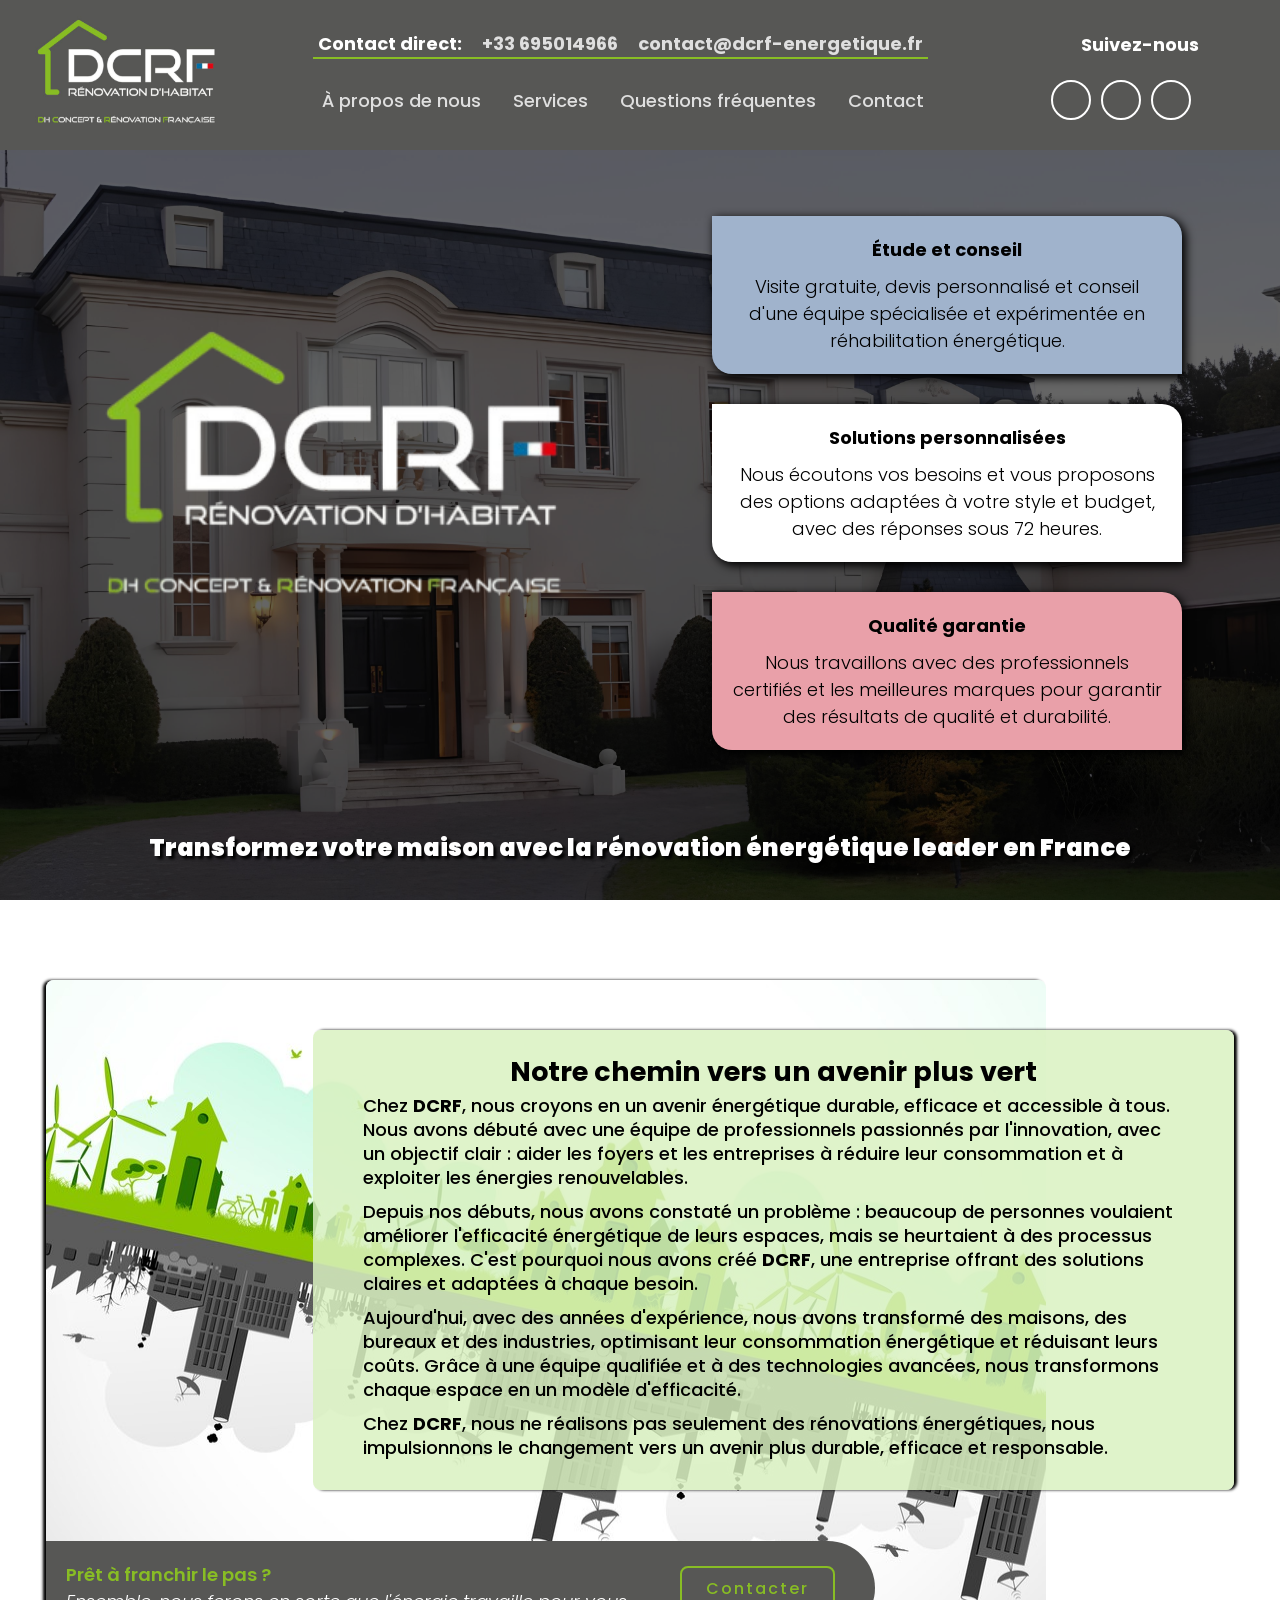
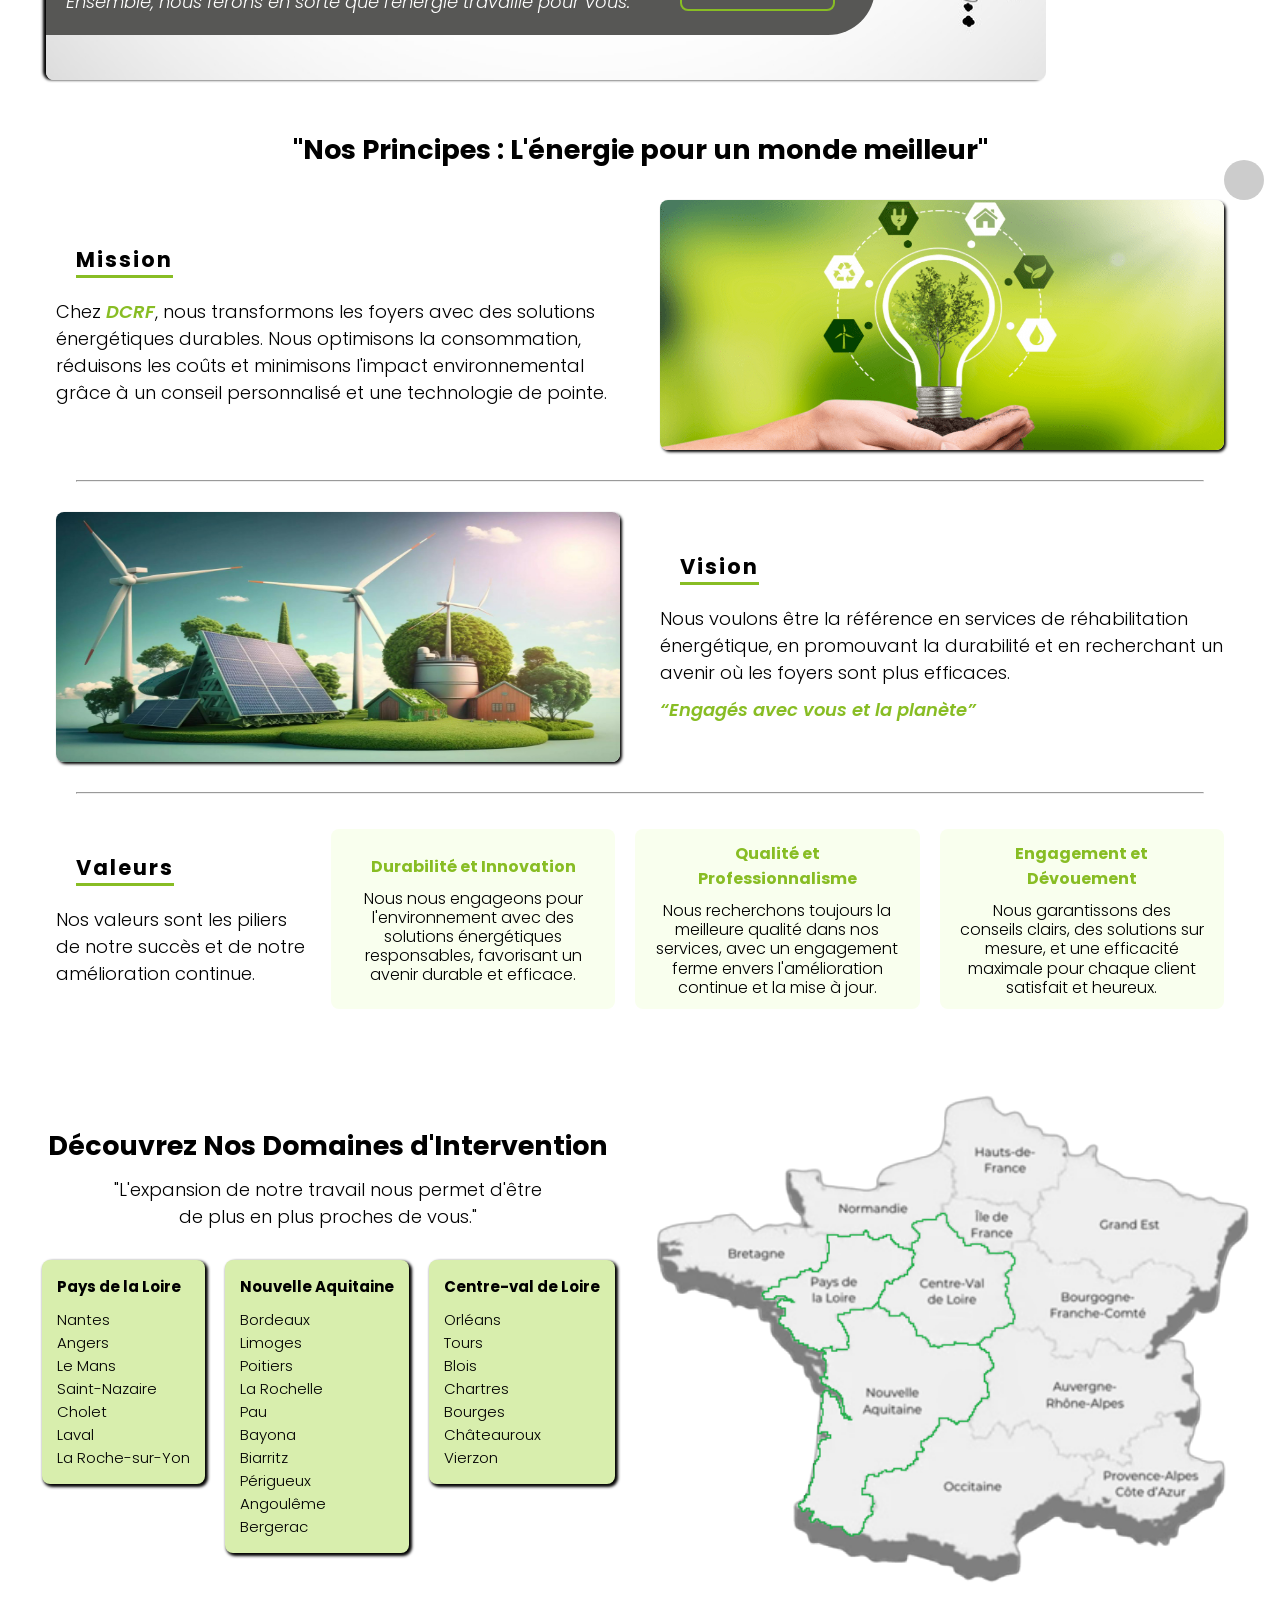
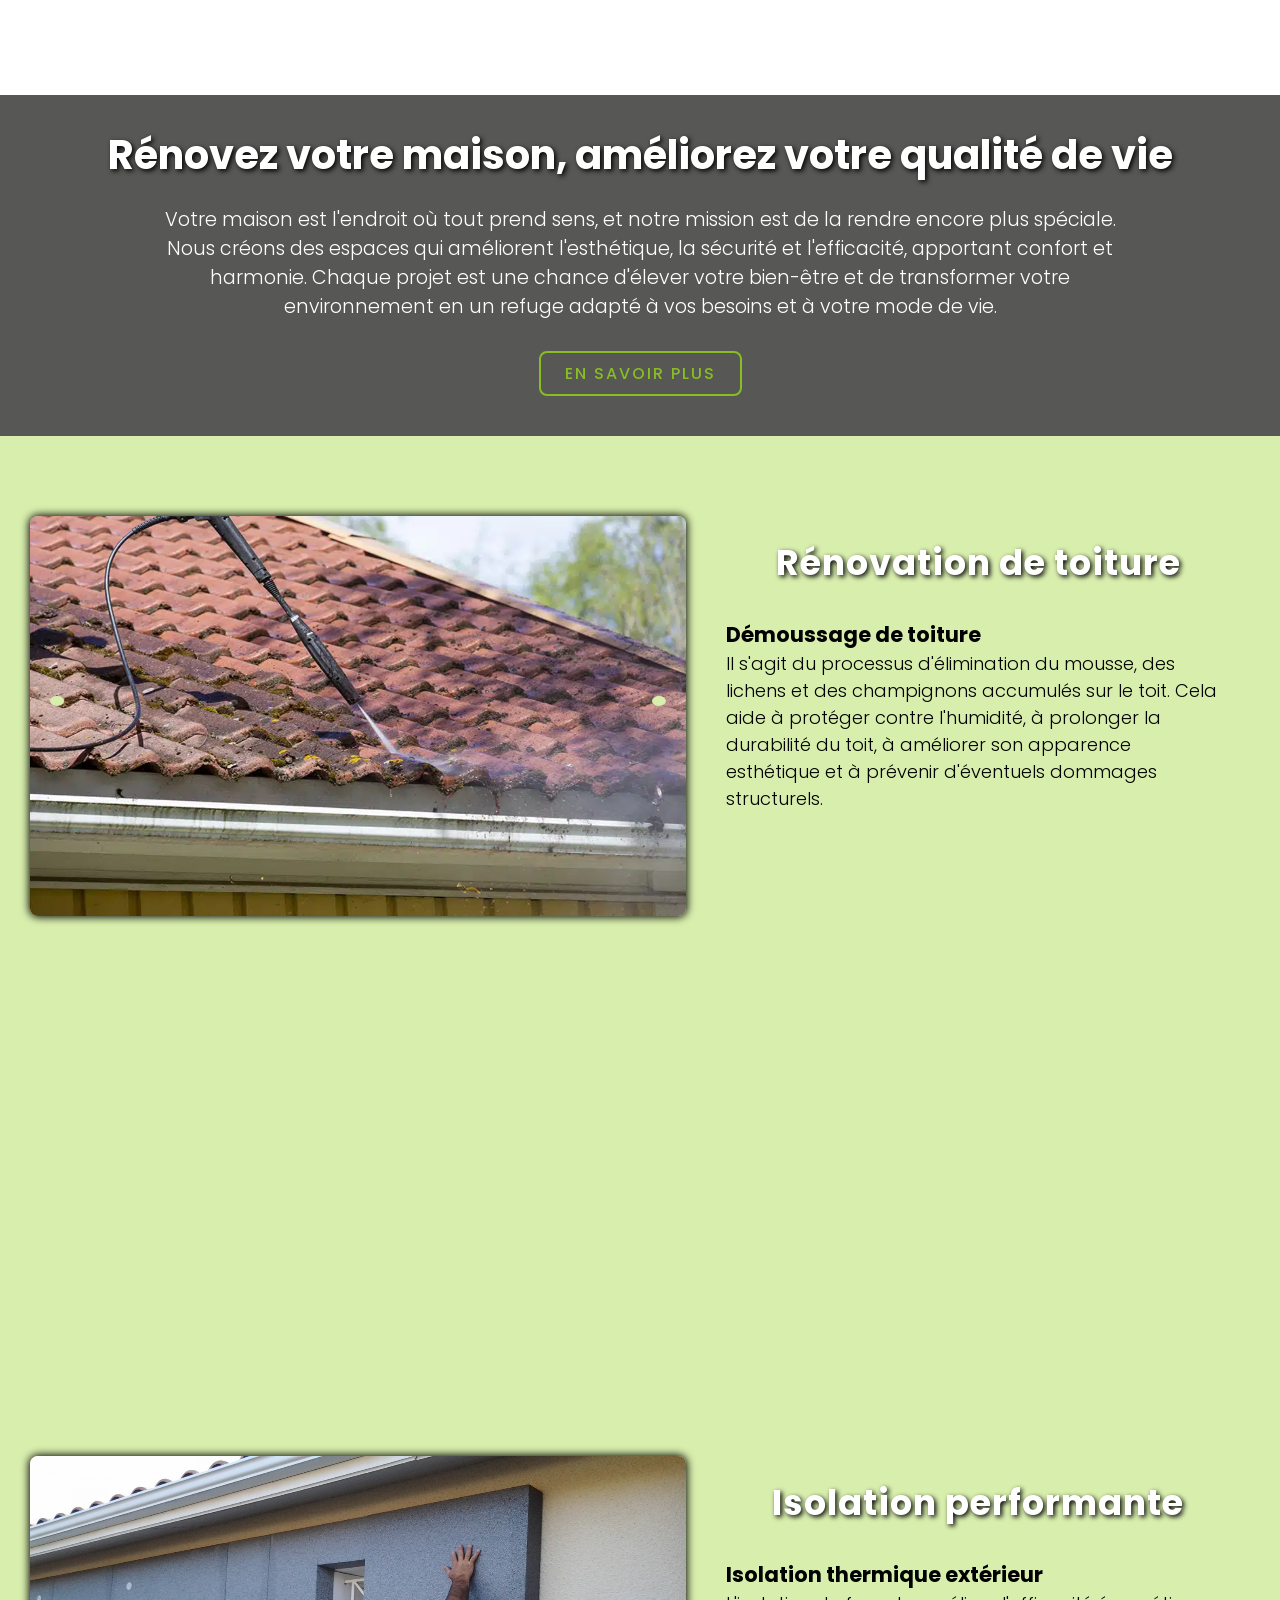
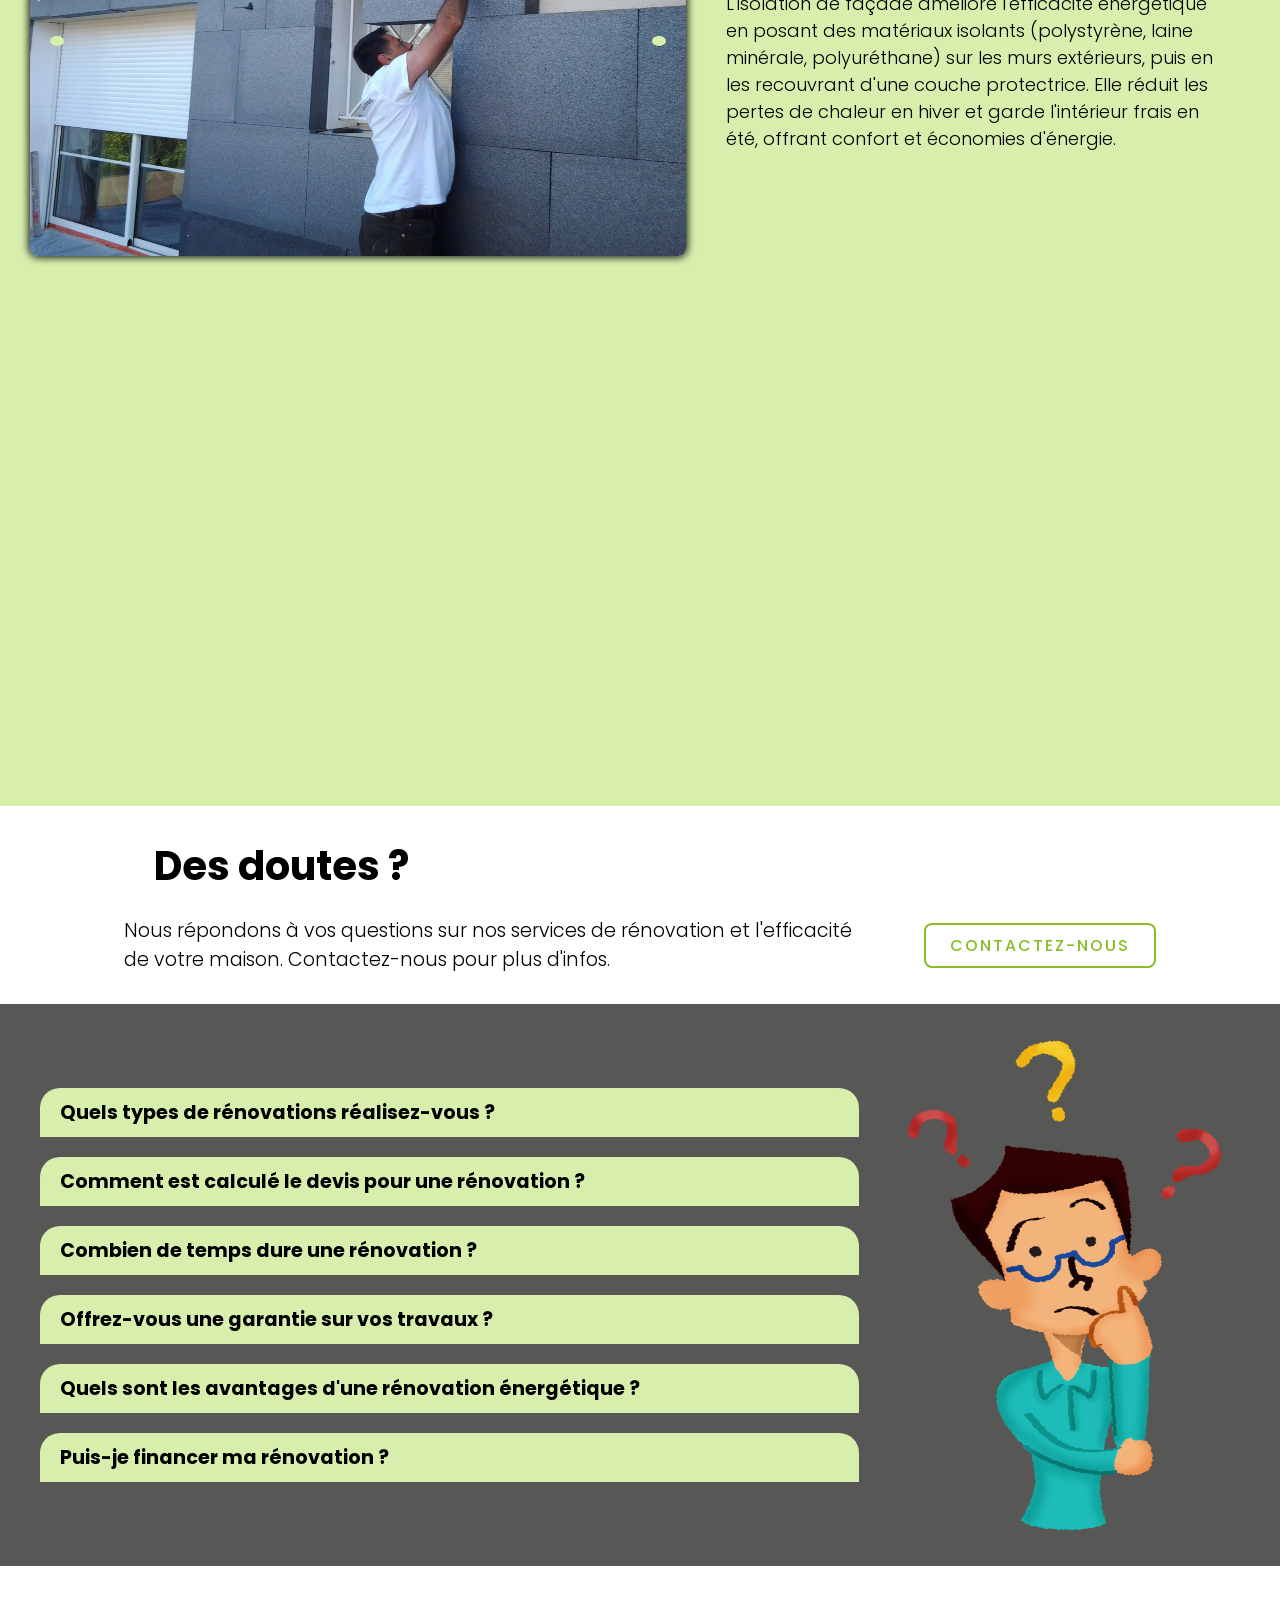
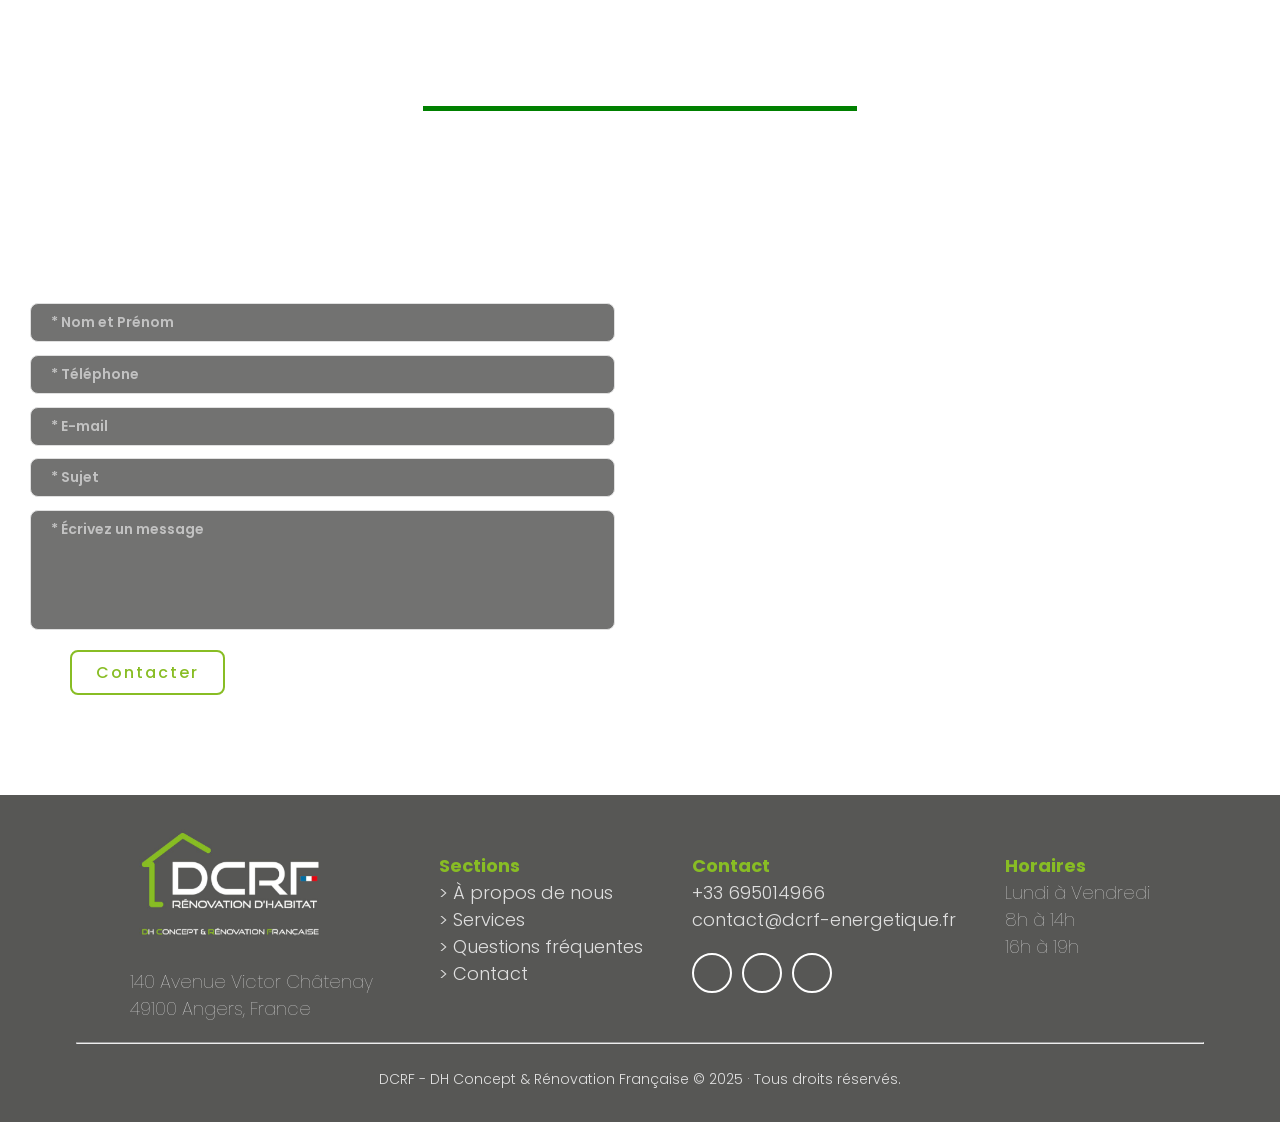
==== commit d92656c5: "ajustes" ====
--- a/index.html
+++ b/index.html
@@ -60,7 +60,7 @@
                             <li><a href="#sobre" class="nav__link">À propos de nous</a></li>
                             <li><a href="#servicios" class="nav__link">Services</a></li>
                             <li><a href="#preguntas" class="nav__link">Questions fréquentes</a></li>
-                            <li><a href="#proyectos" class="nav__link">Projets</a></li>
+                            <!-- <li><a href="#proyectos" class="nav__link">Projets</a></li> -->
                             <li><a href="#contacto" class="nav__link">Contact</a></li>
                         </ul>
         
@@ -493,7 +493,7 @@
                         <li>> <a href="#sobre">À propos de nous</a></li>
                         <li>> <a href="#servicios">Services</a></li>
                         <li>> <a href="#preguntas">Questions fréquentes</a></li>
-                        <li>> <a href="#proyectos">Projets</a></li>
+                        <!-- <li>> <a href="#proyectos">Projets</a></li> -->
                         <li>> <a href="#contacto">Contact</a></li>
                     </ul>
                 </div>
@@ -523,10 +523,9 @@
 
                 <div class="footer__horario">
                     <p id="footer--title">Horaires</p>
-                    <span>Lundi à Jeudi</span>
-                    <span>8h-14h et 16h-20h</span>
-                    <span>Vendredi</span>
-                    <span>8h-14h</span>
+                    <span>Lundi à Vendredi</span>
+                    <span>8h à 14h</span>  
+                    <span>16h à 19h</span>
                 </div>
 
             </div>
--- a/styles.css
+++ b/styles.css
@@ -522,8 +522,6 @@
     font-style: italic;
 }
 
-
-
 .sobre__mision {
     /* border: 3px solid blue; */
     display: flex;
@@ -690,7 +688,8 @@
 
 .sobre__google {
     /* border: 3px solid orange; */
-    display: flex;
+    /* display: flex; */
+    display: none;
     flex-direction: column;
     width: 100%;
     gap: 20px;
@@ -728,10 +727,9 @@
     background: white;
     position: relative;
     z-index: 1;
-    margin-top: -100px;
-}
-
-/* Active tab */
+    /* margin-top: -100px; */
+    margin-top: -40px;
+}
 
 
 
@@ -983,7 +981,8 @@
 /*TODO --------- PROYECTOS --------- */
 .proyectos {
     /* border: 3px solid red; */
-    display: flex;
+    /* display: flex; */
+    display: none;
     flex-direction: column;
     justify-content: center;
     align-items: center;
@@ -1426,10 +1425,11 @@
         width: 100%;
         height: fit-content;
         background-color: var(--second-color);
-        padding: 4rem 2rem;
+        padding: 4rem 0rem;
         transition: all 0.8s ease-in-out;
         justify-content: center;
         align-items: center;
+        font-size: 15px;
     }
 
     .show-menu {
@@ -2102,6 +2102,11 @@
 }
 
 @media (max-width: 380px) {
+    /* -------- HEADER -------- */
+    .nav__menu {
+        font-size: 14px;
+    }
+
     /* -------- HOME -------- */
     .home__final h1 {
         font-size: 16px;
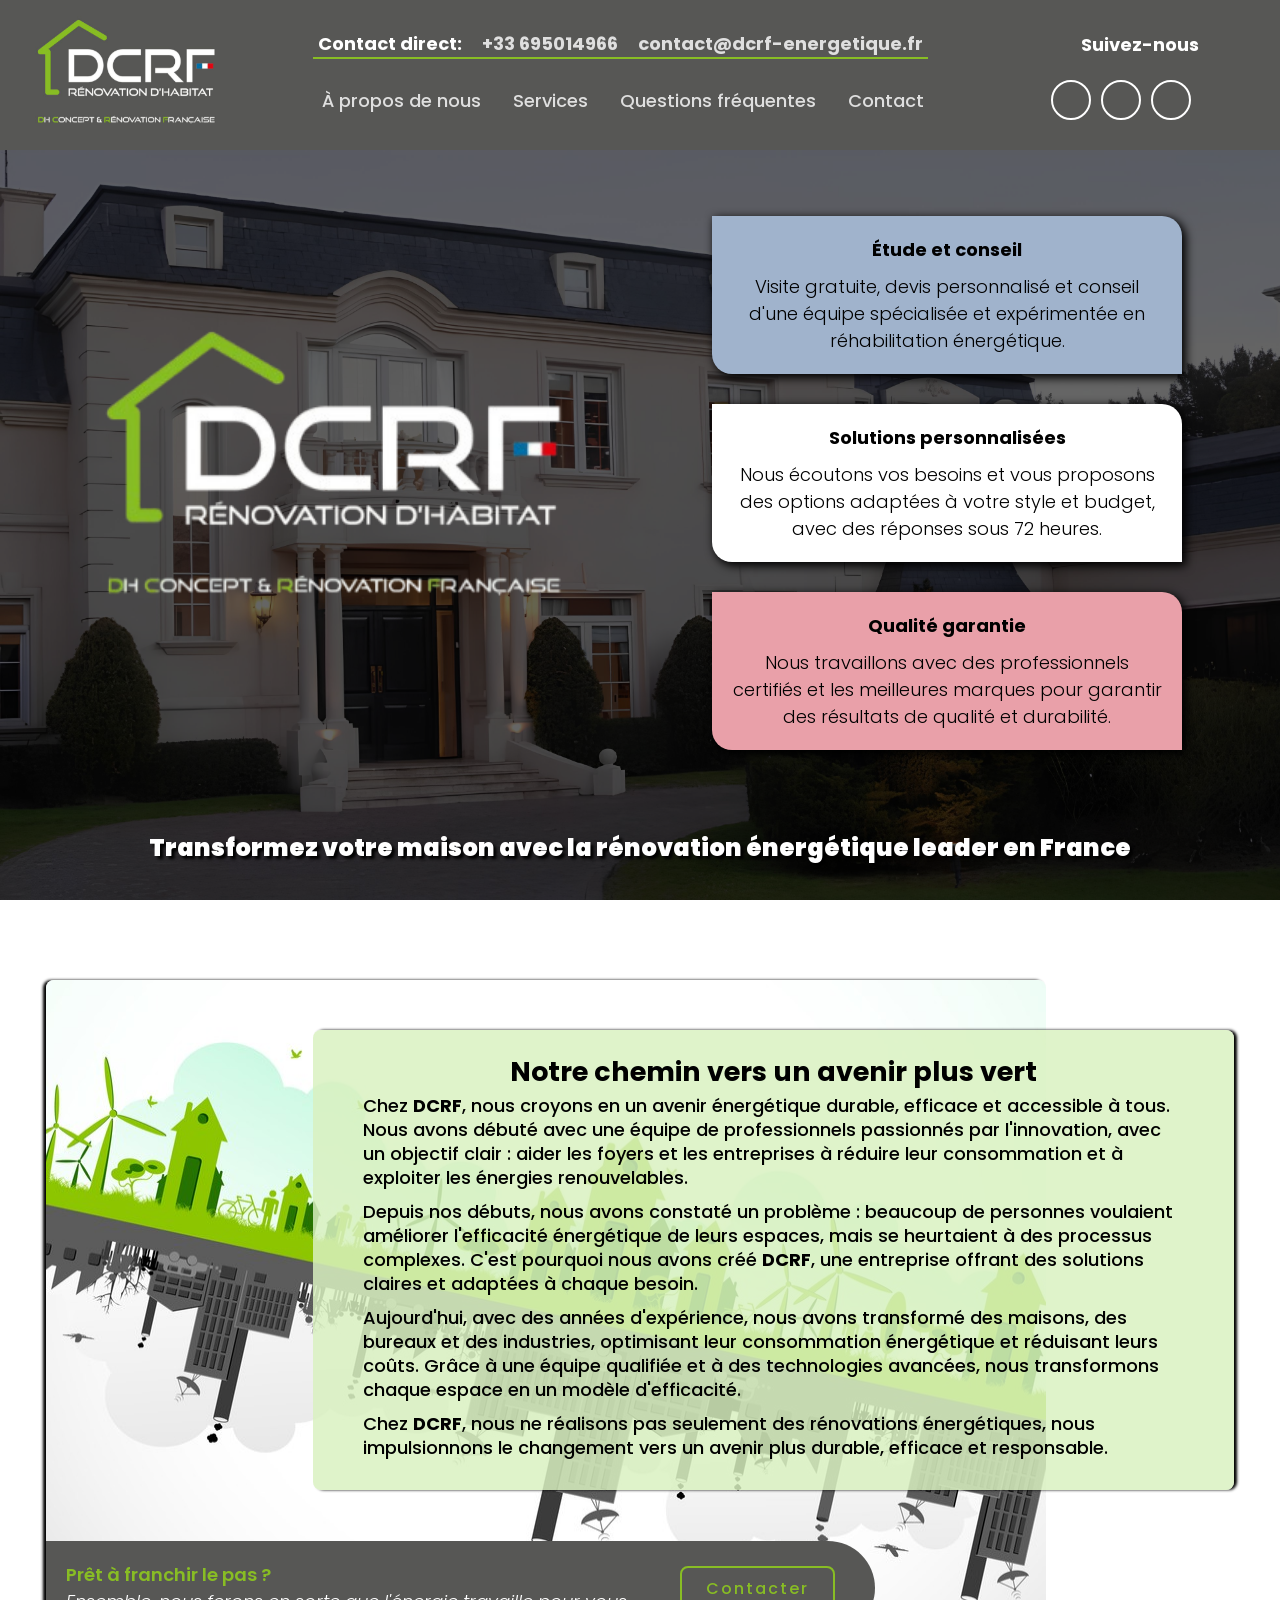
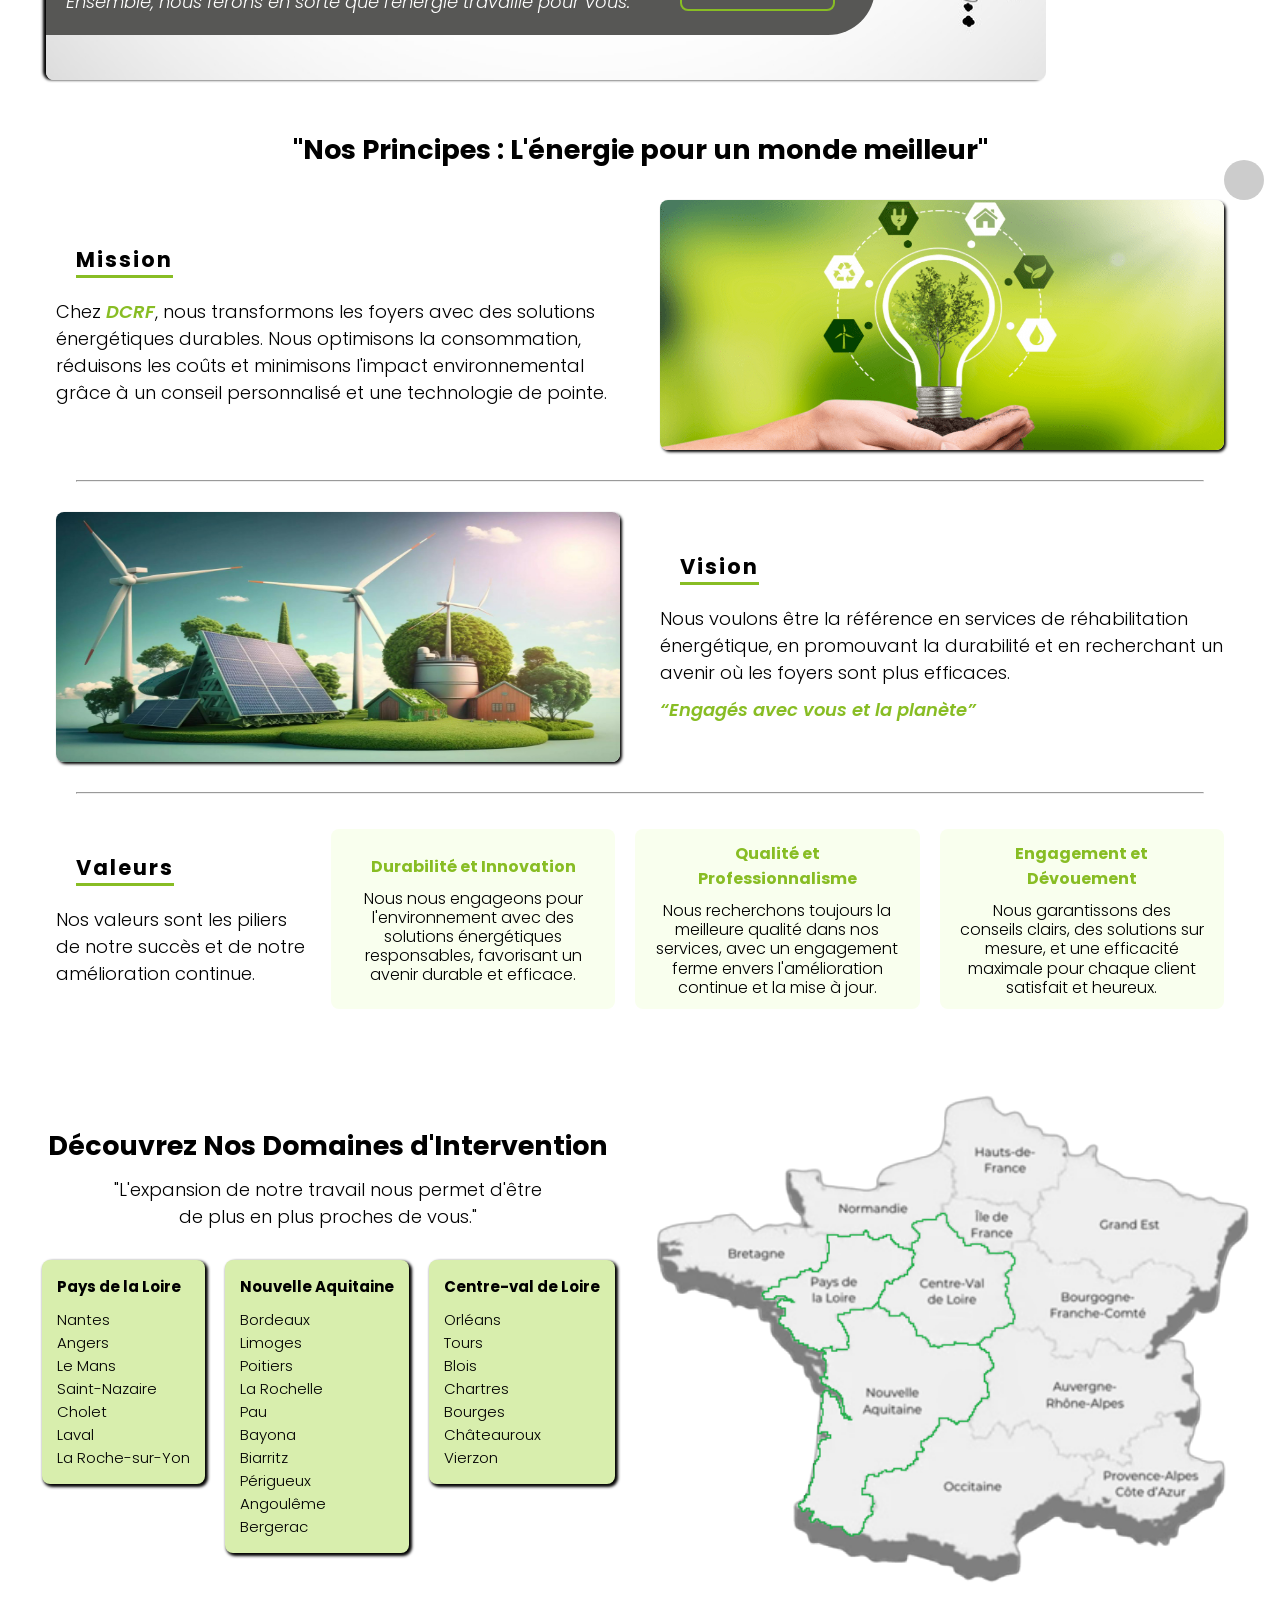
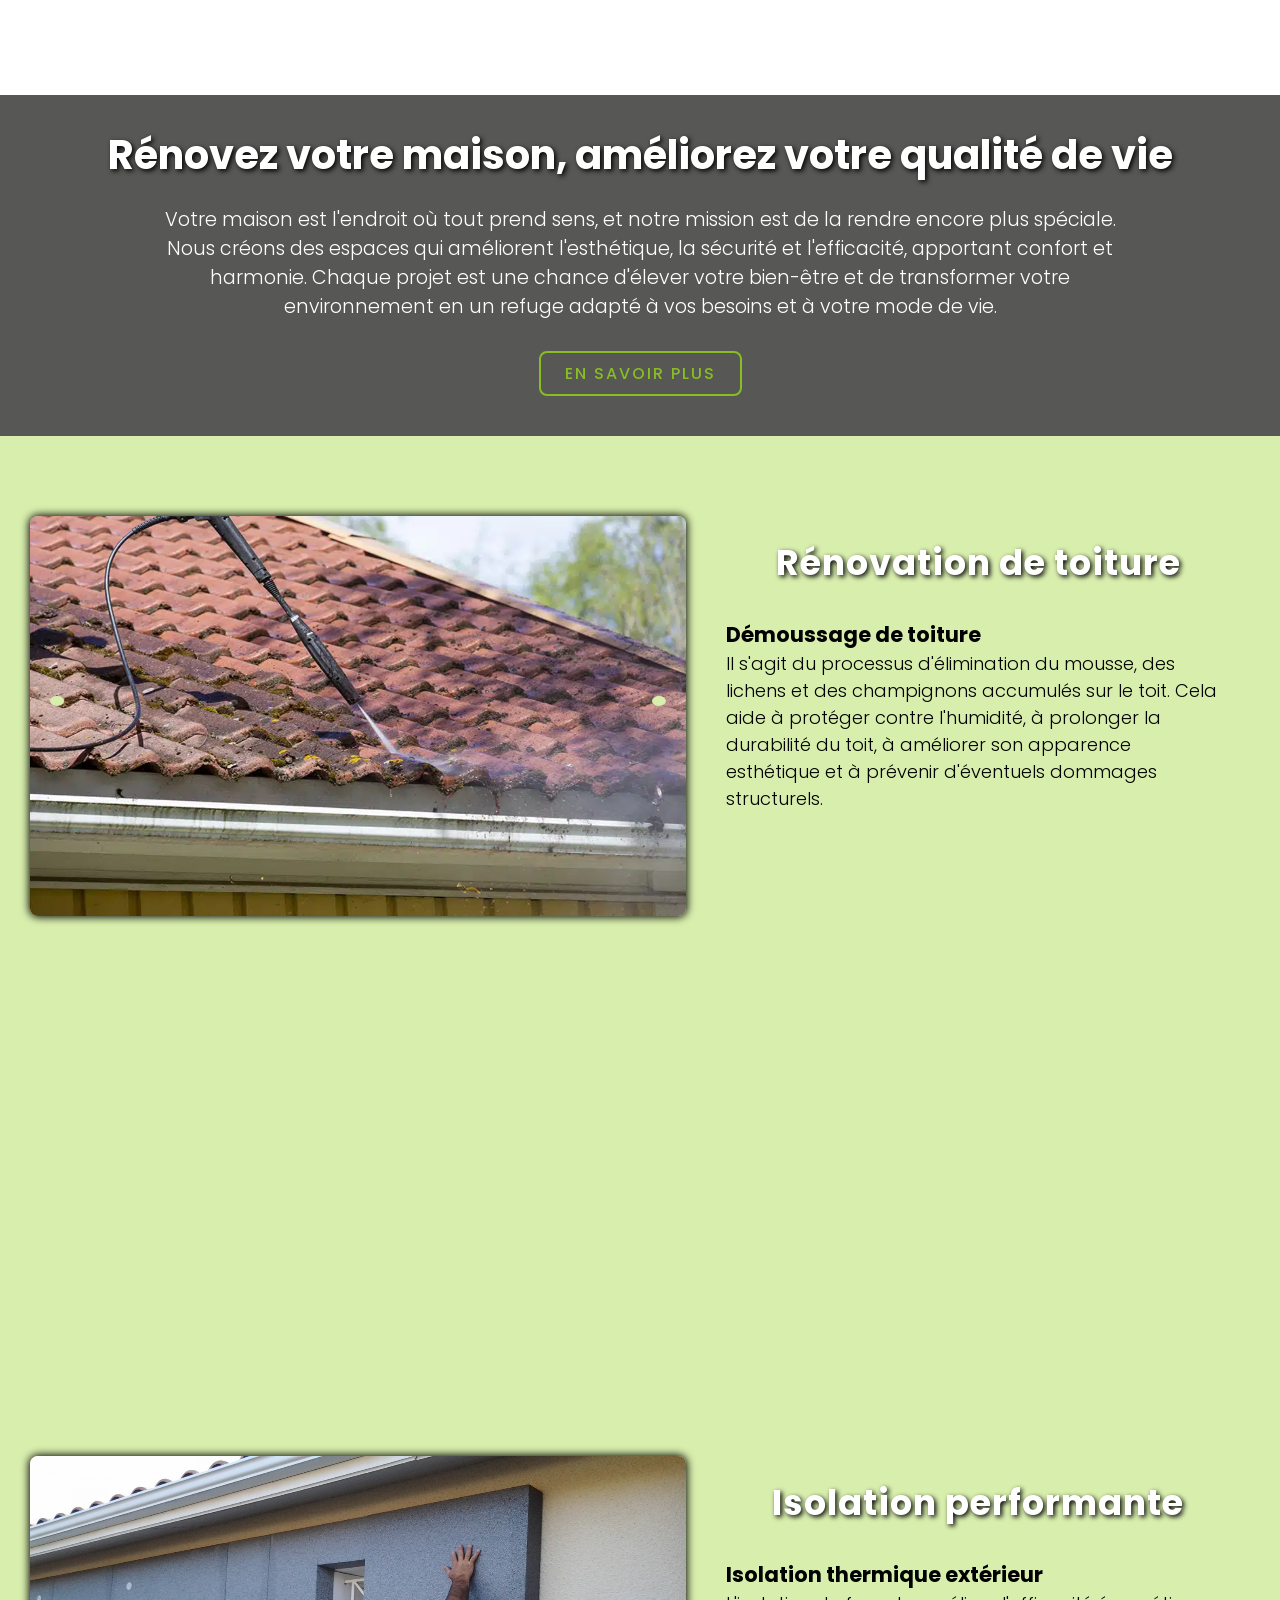
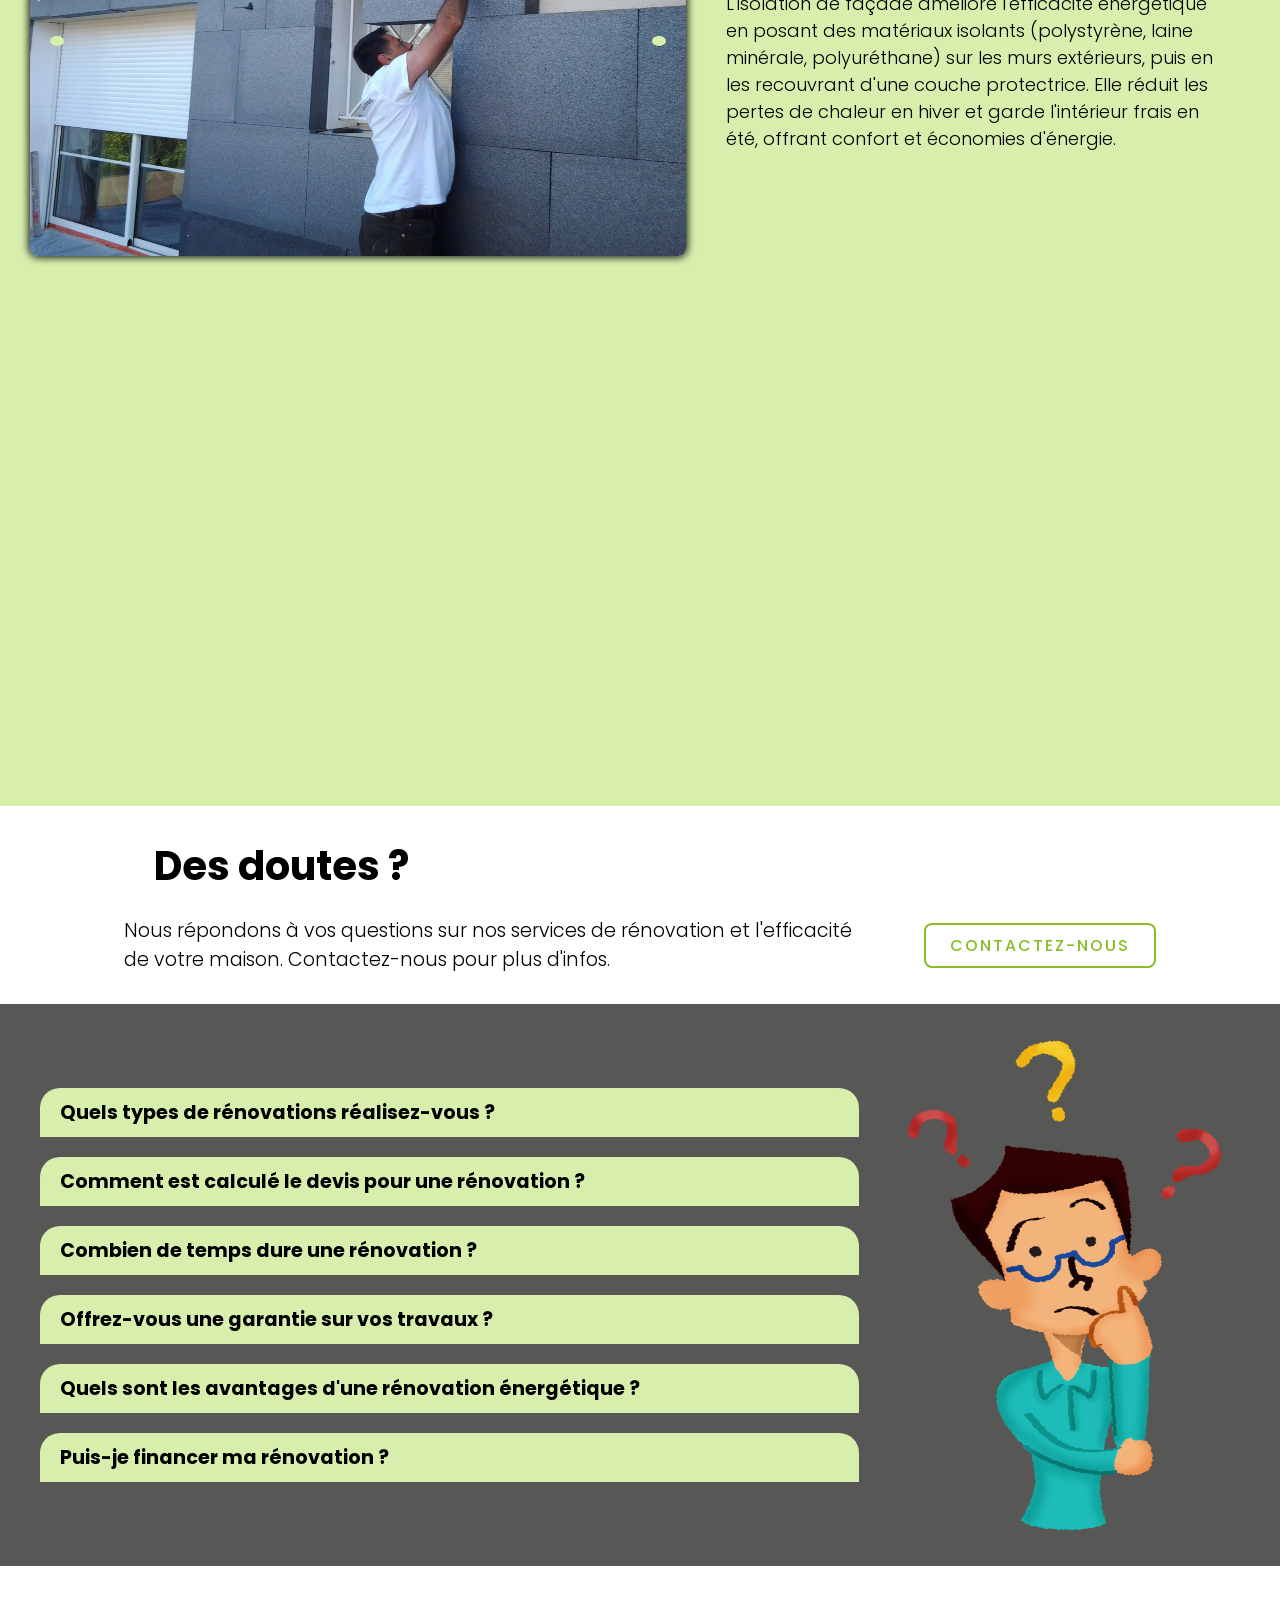
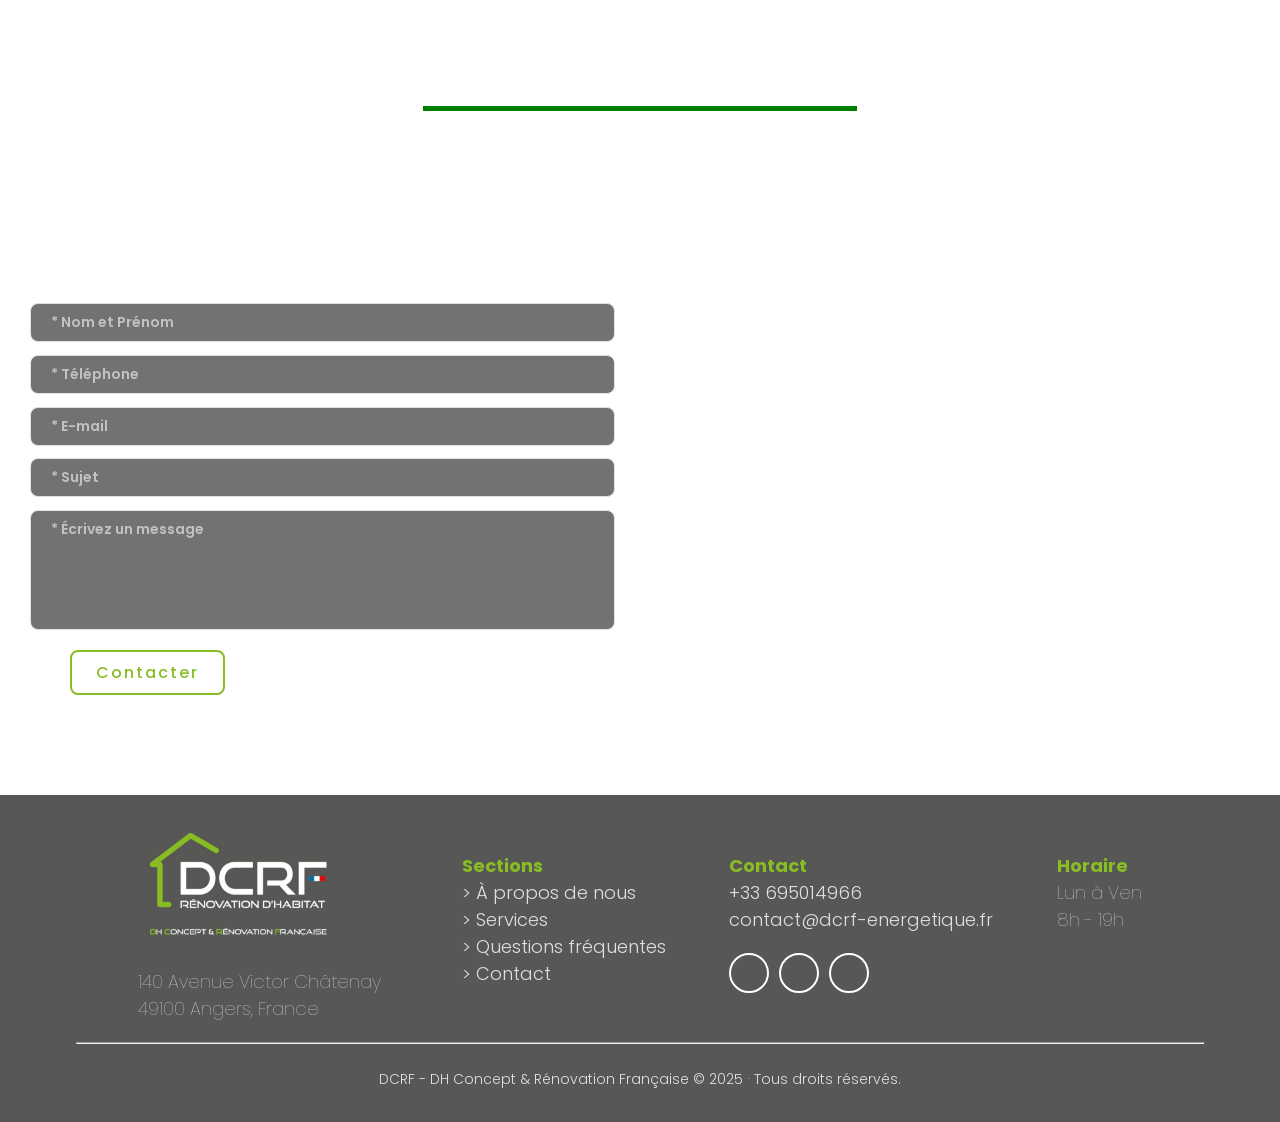
==== commit 04963545: "ajustes" ====
--- a/index.html
+++ b/index.html
@@ -7,7 +7,7 @@
 
     <!-- --------- METADATOS SEO --------- -->
     <meta name="description" content="DCRF Energetique - Experts en rénovations énergétiques pour les maisons et les entreprises. Optimisez votre consommation énergétique avec des solutions durables et efficaces.">
-    <meta name="keywords" content="Rénovations énergétiques, efficacité énergétique, énergie renouvelable, DCRF Energetique, climatisation, isolation thermique, économie d'énergie.">
+    <meta name="keywords" content="Rénovations énergétiques, efficacité énergétique, énergie renouvelable, DCRF Energetique, climatisation, isolation thermique, économie d'énergie, humidité, isolation, aides état, ravalement, peinture, toiture, rénovation thermique, rénovation maison, économies d'énergie, audit énergétique, chauffage, ventilation, pompe à chaleur, panneaux solaires, chauffage solaire, rénovation écologique, réduction des coûts énergétiques, bâtiment basse consommation, certification énergétique, maison écoénergétique, rénovation durable, protection thermique, travaux d'isolation, rénovation intérieure, financement rénovation énergétique, subventions énergie, énergies renouvelables maison, réduction de l'empreinte carbone, chauffage et climatisation">
     <meta name="author" content="DCRF Energetique">
     <meta name="robots" content="index, follow">
 
@@ -522,10 +522,9 @@
                 </div>
 
                 <div class="footer__horario">
-                    <p id="footer--title">Horaires</p>
-                    <span>Lundi à Vendredi</span>
-                    <span>8h à 14h</span>  
-                    <span>16h à 19h</span>
+                    <p id="footer--title">Horaire</p>
+                    <span>Lun à Ven</span>
+                    <span>8h - 19h</span>  
                 </div>
 
             </div>
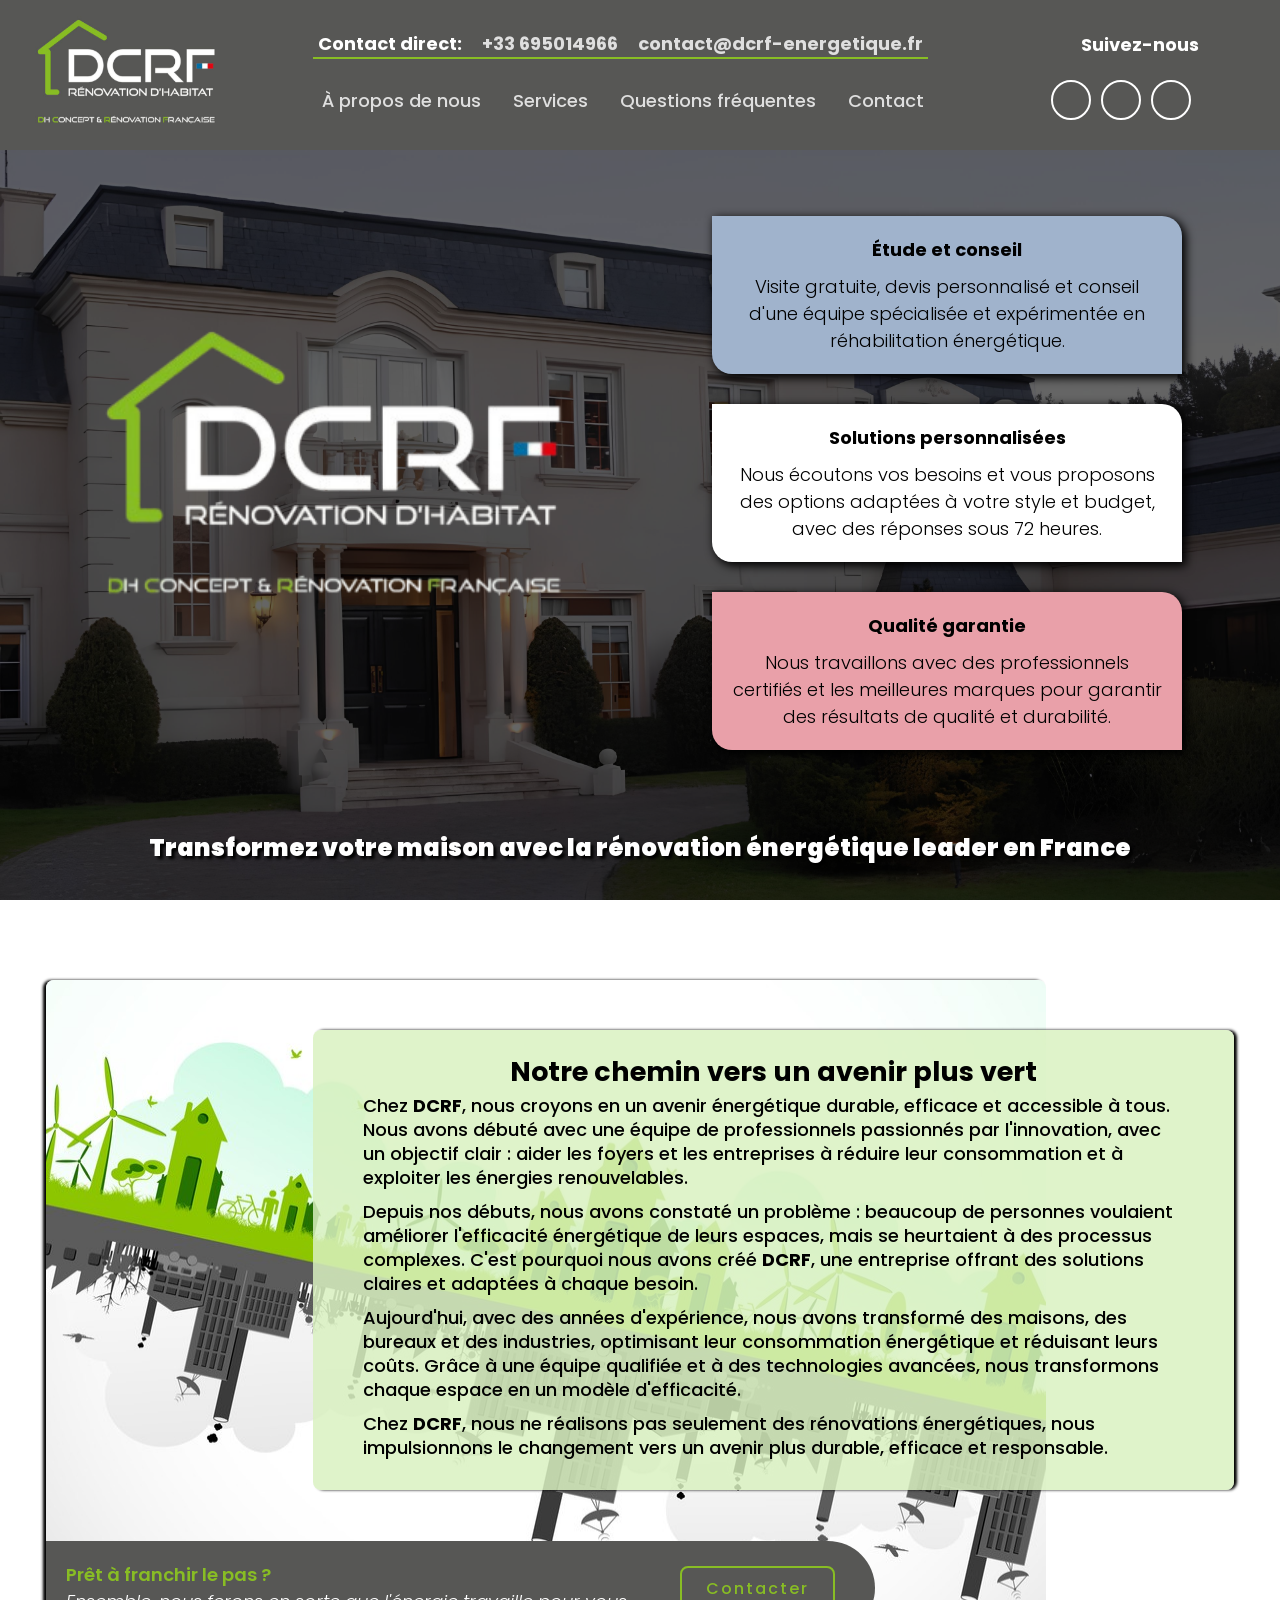
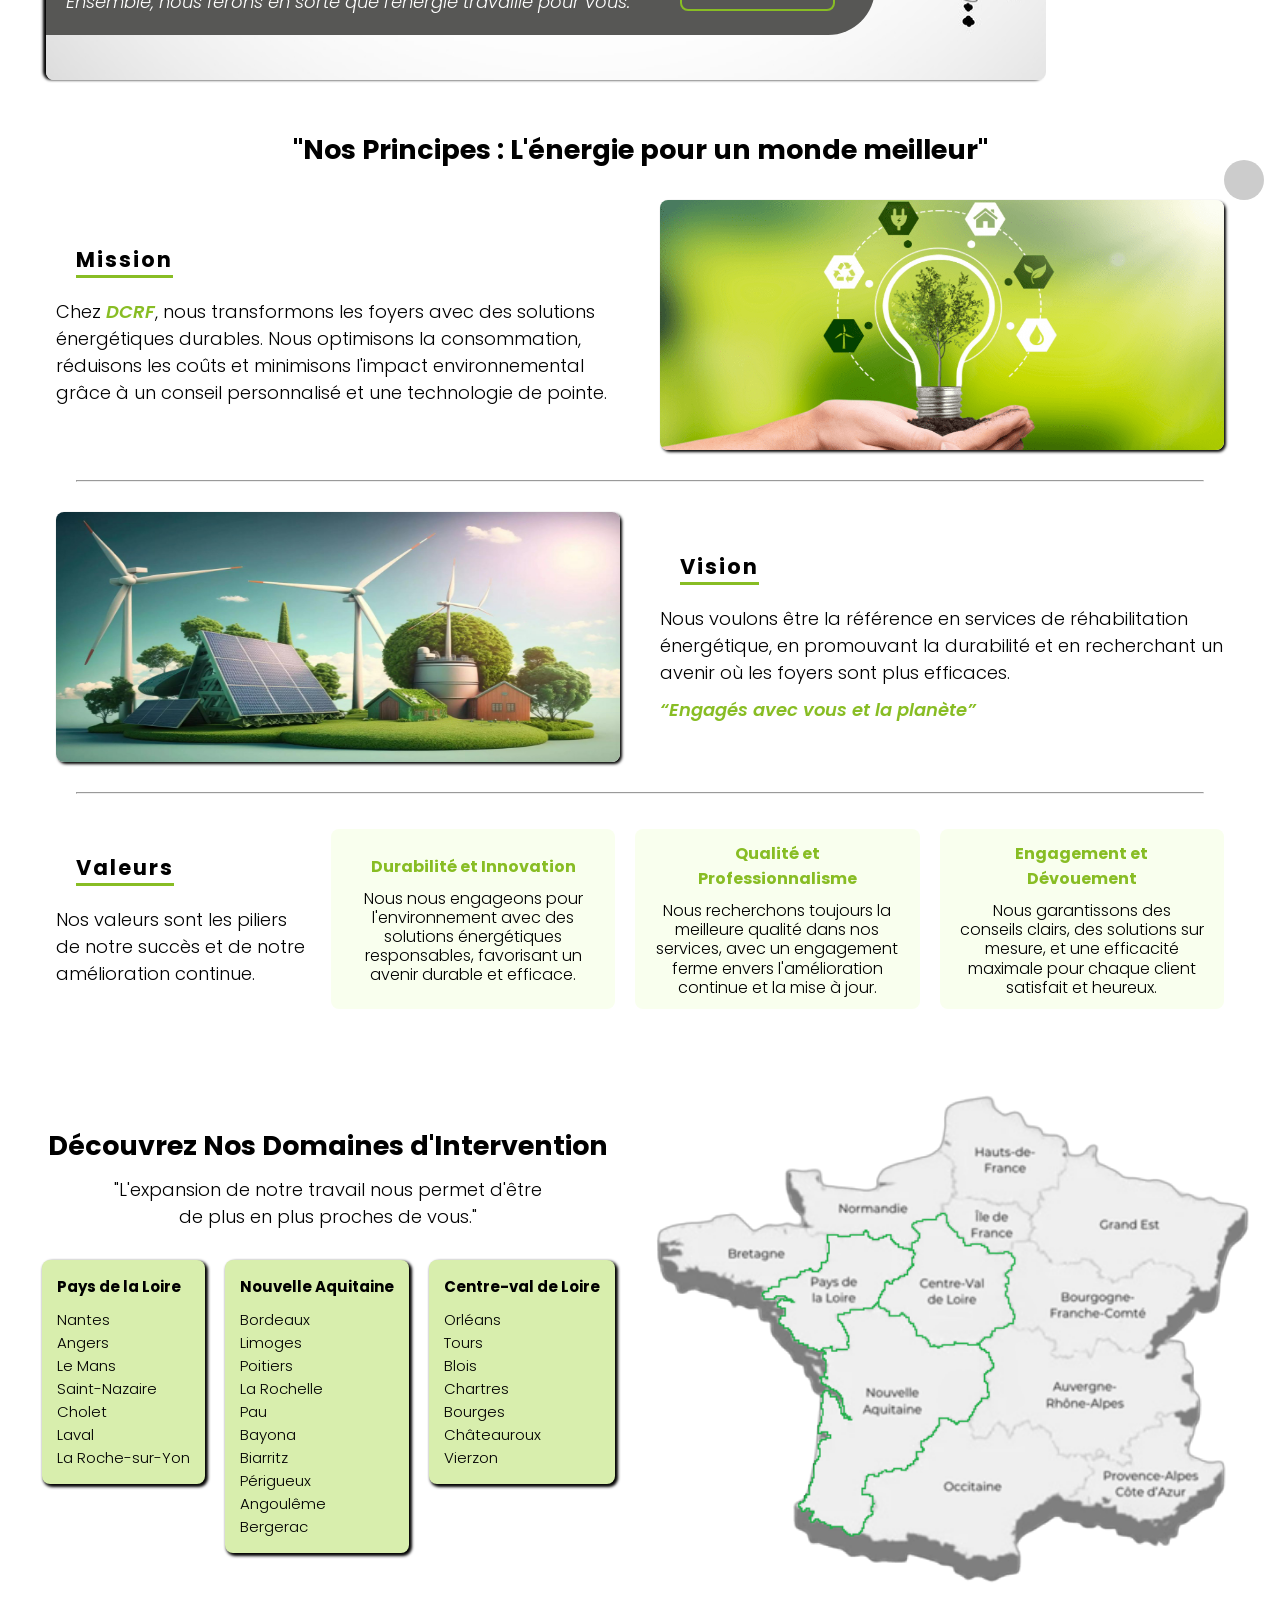
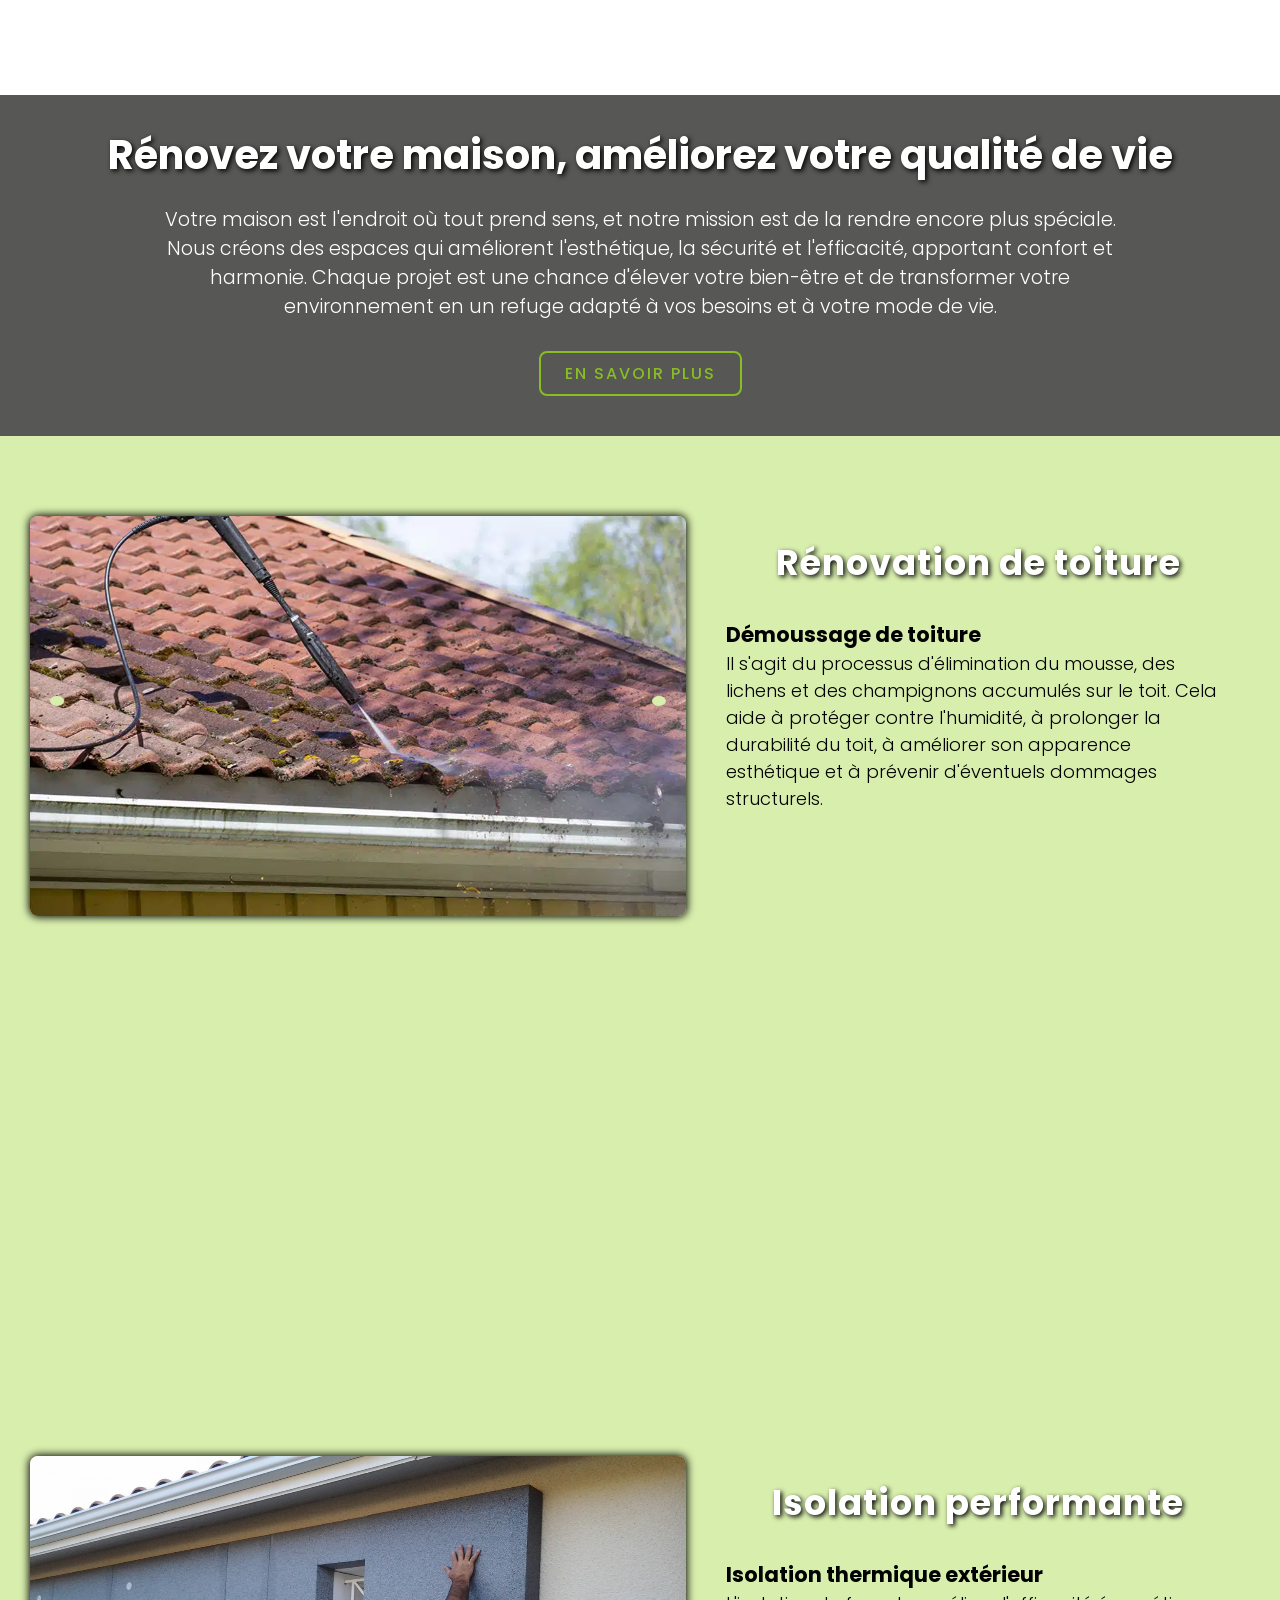
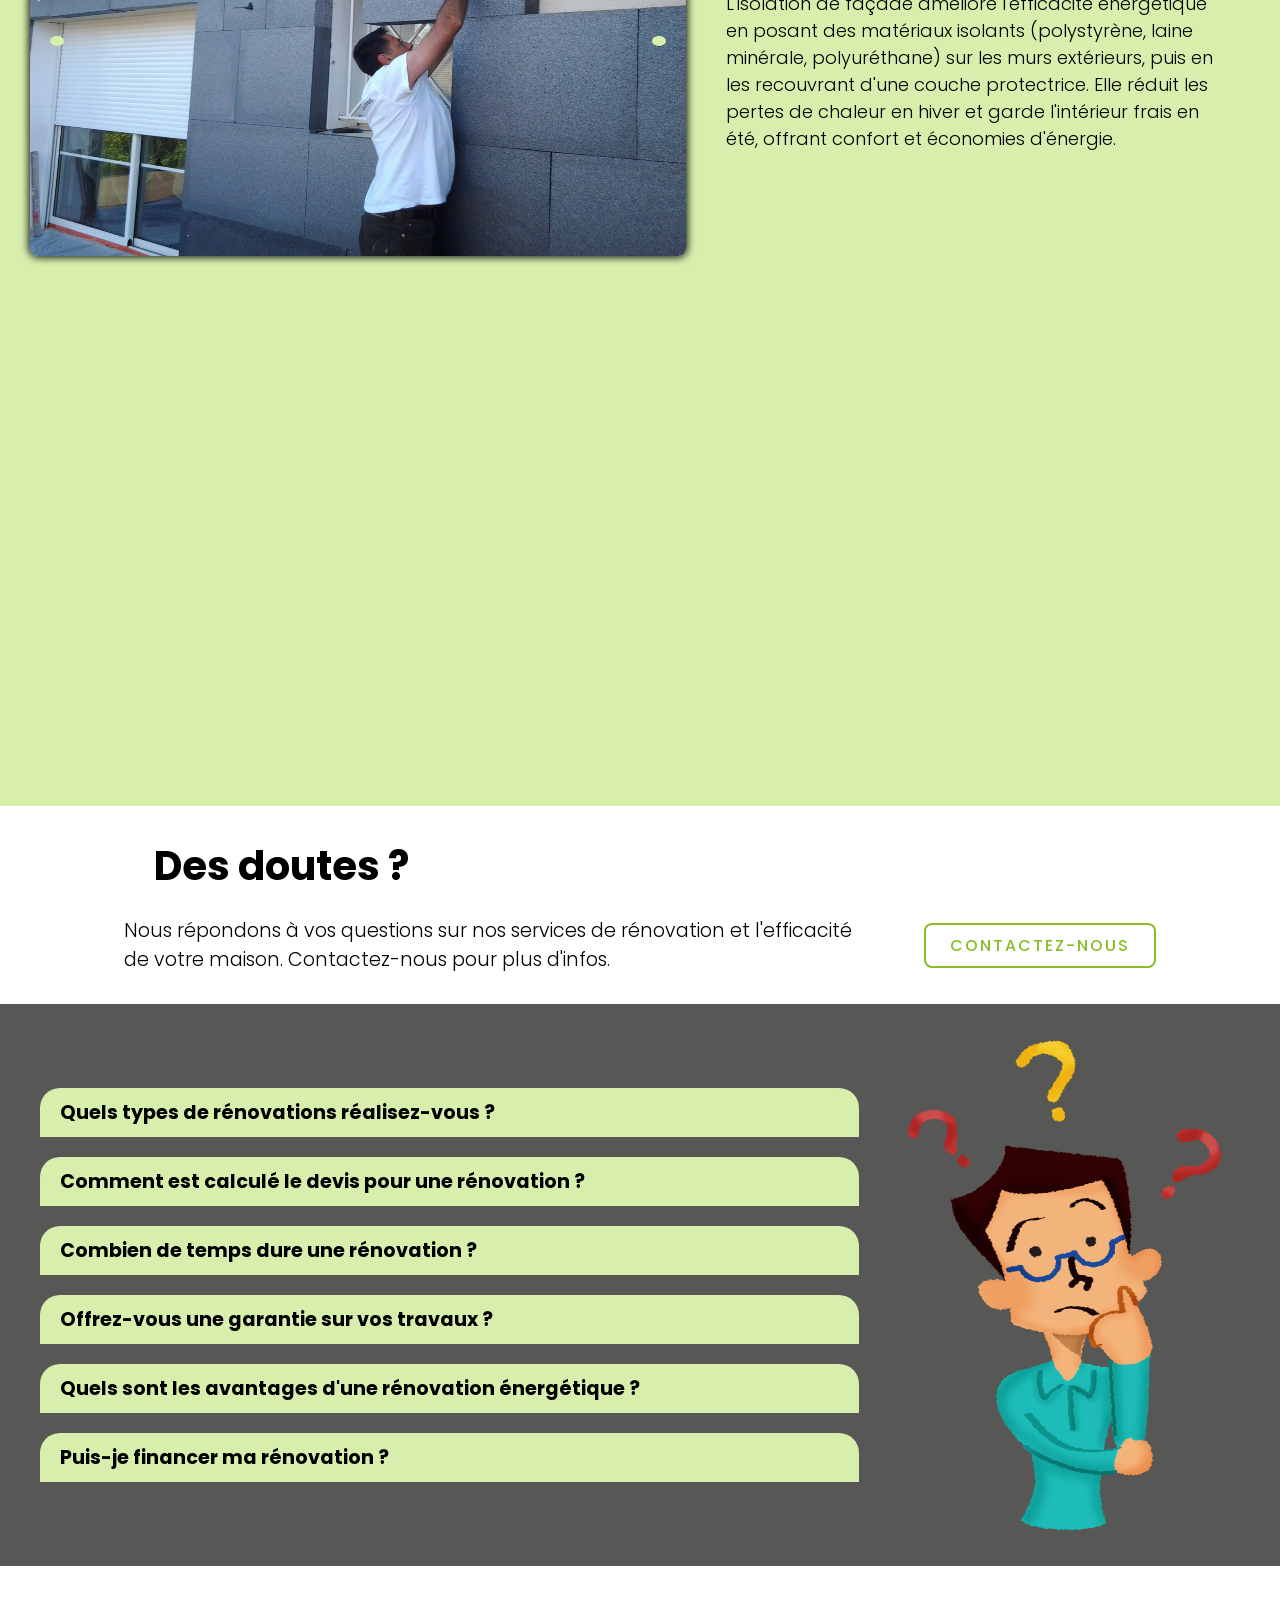
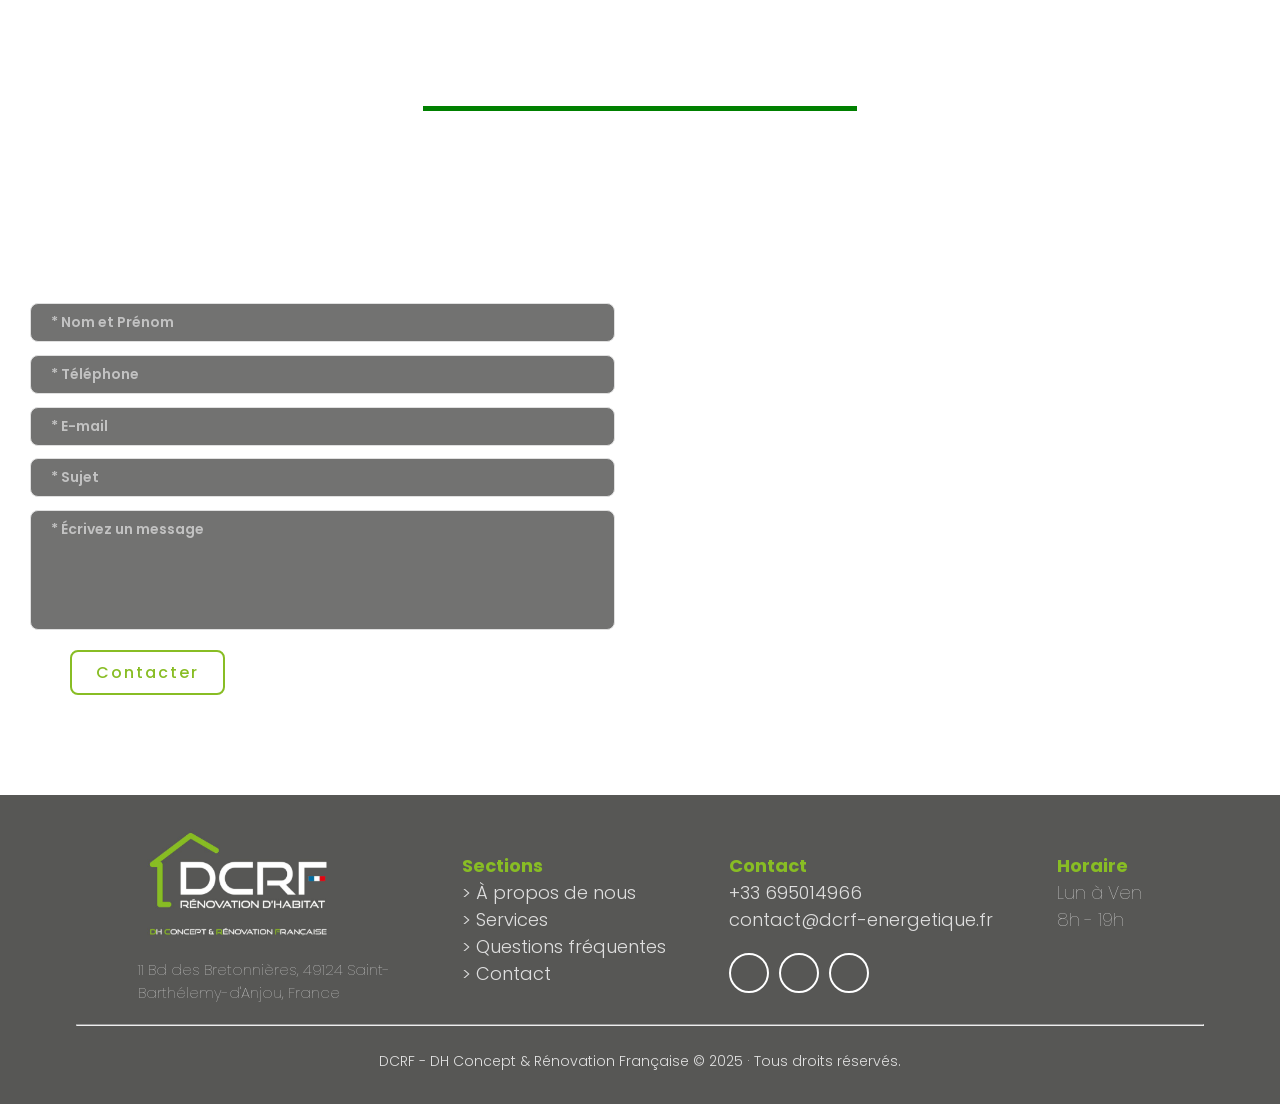
==== commit 68550e16: "cambio de dirección" ====
--- a/index.html
+++ b/index.html
@@ -36,6 +36,9 @@
 
     <!-- --------- FAVICOIN --------- -->
     <link rel="icon" href="assets/favicon/logoicon.png" type="image/x-icon">
+
+    <!-- --------- GOOGLE VERIFICATION --------- -->
+    <meta name="google-site-verification" content="jXBKF_maesBrhlTY3dmYsgpF7PBucptsT2hO39f2zvE" />
 </head>
 <body>
     
@@ -467,9 +470,9 @@
                     </div>
                     <div class="contacto__map">
                         <h2 class="contacto__title">Trouvez-nous ici</h2>
-                        <p class="contacto__text">140 Avenue Victor Châtenay 49100 Angers, France</p>
+                        <p class="contacto__text">11 Bd des Bretonnières, 49124 Saint-Barthélemy-d'Anjou, France</p>
                         <div class="map-container">
-                            <iframe src="https://www.google.com/maps/embed?pb=!1m18!1m12!1m3!1d2696.0949323862837!2d-0.5131349231305942!3d47.48806397117917!2m3!1f0!2f0!3f0!3m2!1i1024!2i768!4f13.1!3m3!1m2!1s0x480879ed3405ca1b%3A0xeefbc7b8003adee7!2sDCRF%20-%20Dh%20Concept%20%26%20R%C3%A9novation%20Fran%C3%A7aise!5e0!3m2!1ses!2ses!4v1742412095742!5m2!1ses!2ses" width="100%" height="290px" style="border:0;" allowfullscreen="" loading="lazy" referrerpolicy="no-referrer-when-downgrade"></iframe>
+                            <iframe src="https://www.google.com/maps/embed?pb=!1m18!1m12!1m3!1d2696.6247807964824!2d-0.5162244231169739!3d47.477740896866344!2m3!1f0!2f0!3f0!3m2!1i1024!2i768!4f13.1!3m3!1m2!1s0x480878487a4d5c7b%3A0xbe4f0092c0376966!2s11%20Bd%20des%20Bretonni%C3%A8res%2C%2049124%20Saint-Barth%C3%A9lemy-d&#39;Anjou%2C%20Francia!5e0!3m2!1ses!2ses!4v1762009886465!5m2!1ses!2ses" width="100%" height="290px" style="border:0;" allowfullscreen="" loading="lazy" referrerpolicy="no-referrer-when-downgrade"></iframe>
                         </div>
                     </div>
                 </div>
@@ -484,7 +487,7 @@
             <div class="footer__container">
                 <div class="footer__logo">
                     <a href="#"><img class="logo" src="assets/img/logo.png" alt="Logo" width="200px"></a>
-                    <span>140 Avenue Victor Châtenay 49100 Angers, France</span>
+                    <span>11 Bd des Bretonnières, 49124 Saint-Barthélemy-d'Anjou, France</span>
                 </div>
 
                 <div class="footer__enlaces">
--- a/styles.css
+++ b/styles.css
@@ -1262,6 +1262,7 @@
     text-align: center;
     margin-top: 12px;
     font-weight: var(--weight-500);
+    font-size: 16px;
 }
 
 .map-container {
@@ -1317,6 +1318,10 @@
     width: 260px;
 }
 
+.footer__logo span {
+    margin-top: -10px;
+    font-size: 15px;
+}
 
 .footer__logo img {
     margin-bottom: 20px;
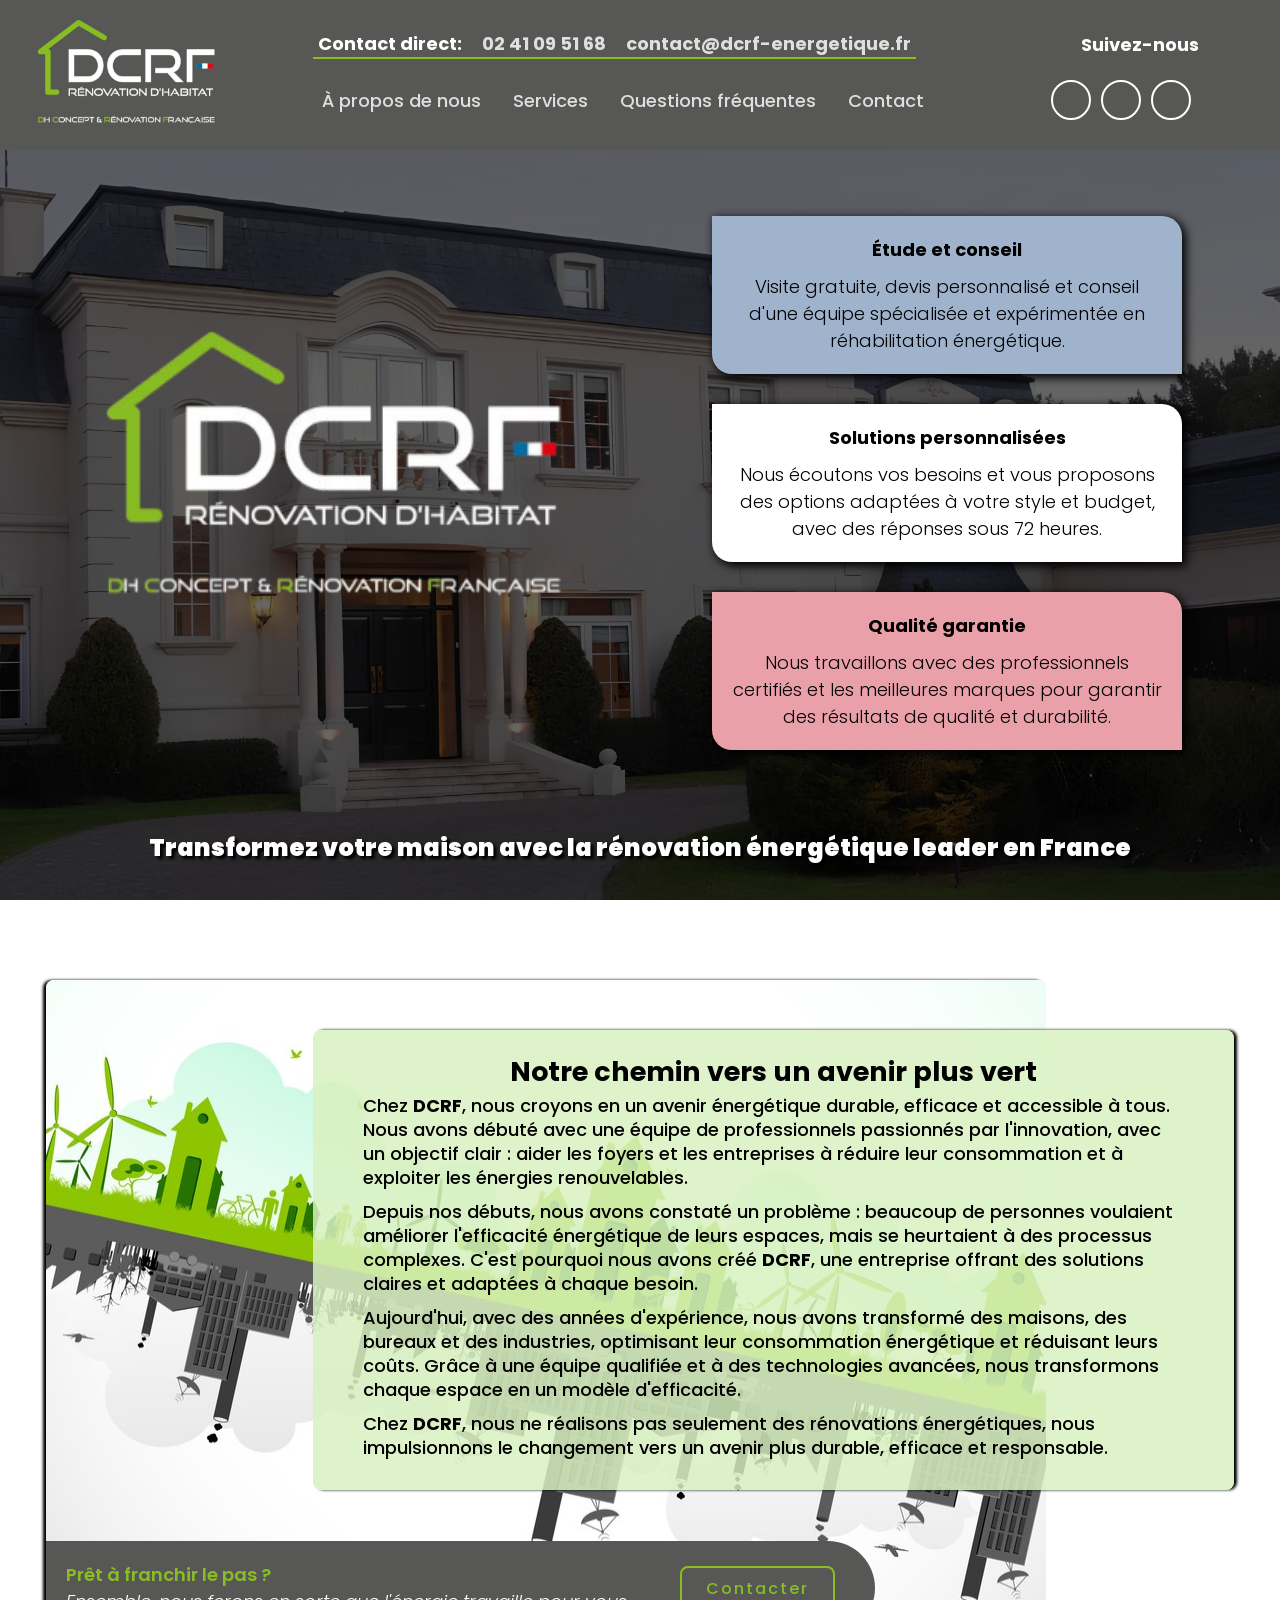
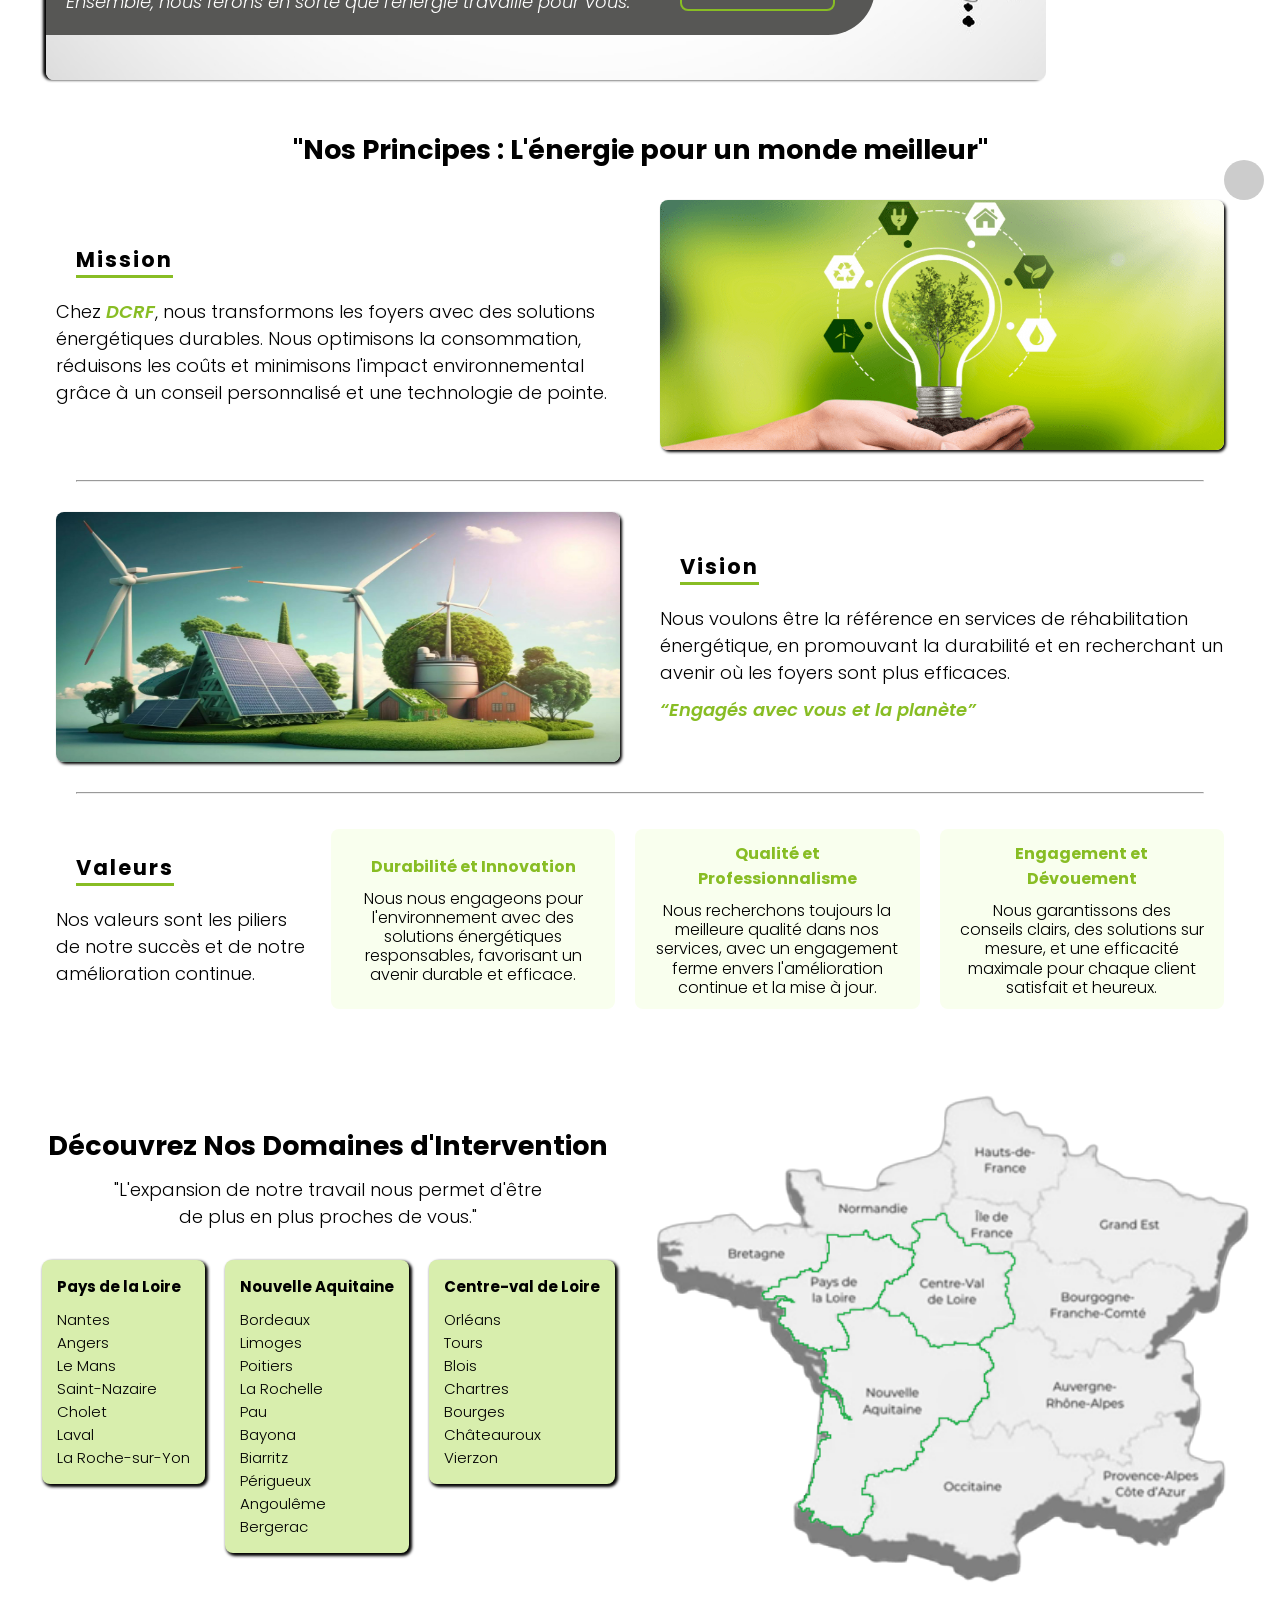
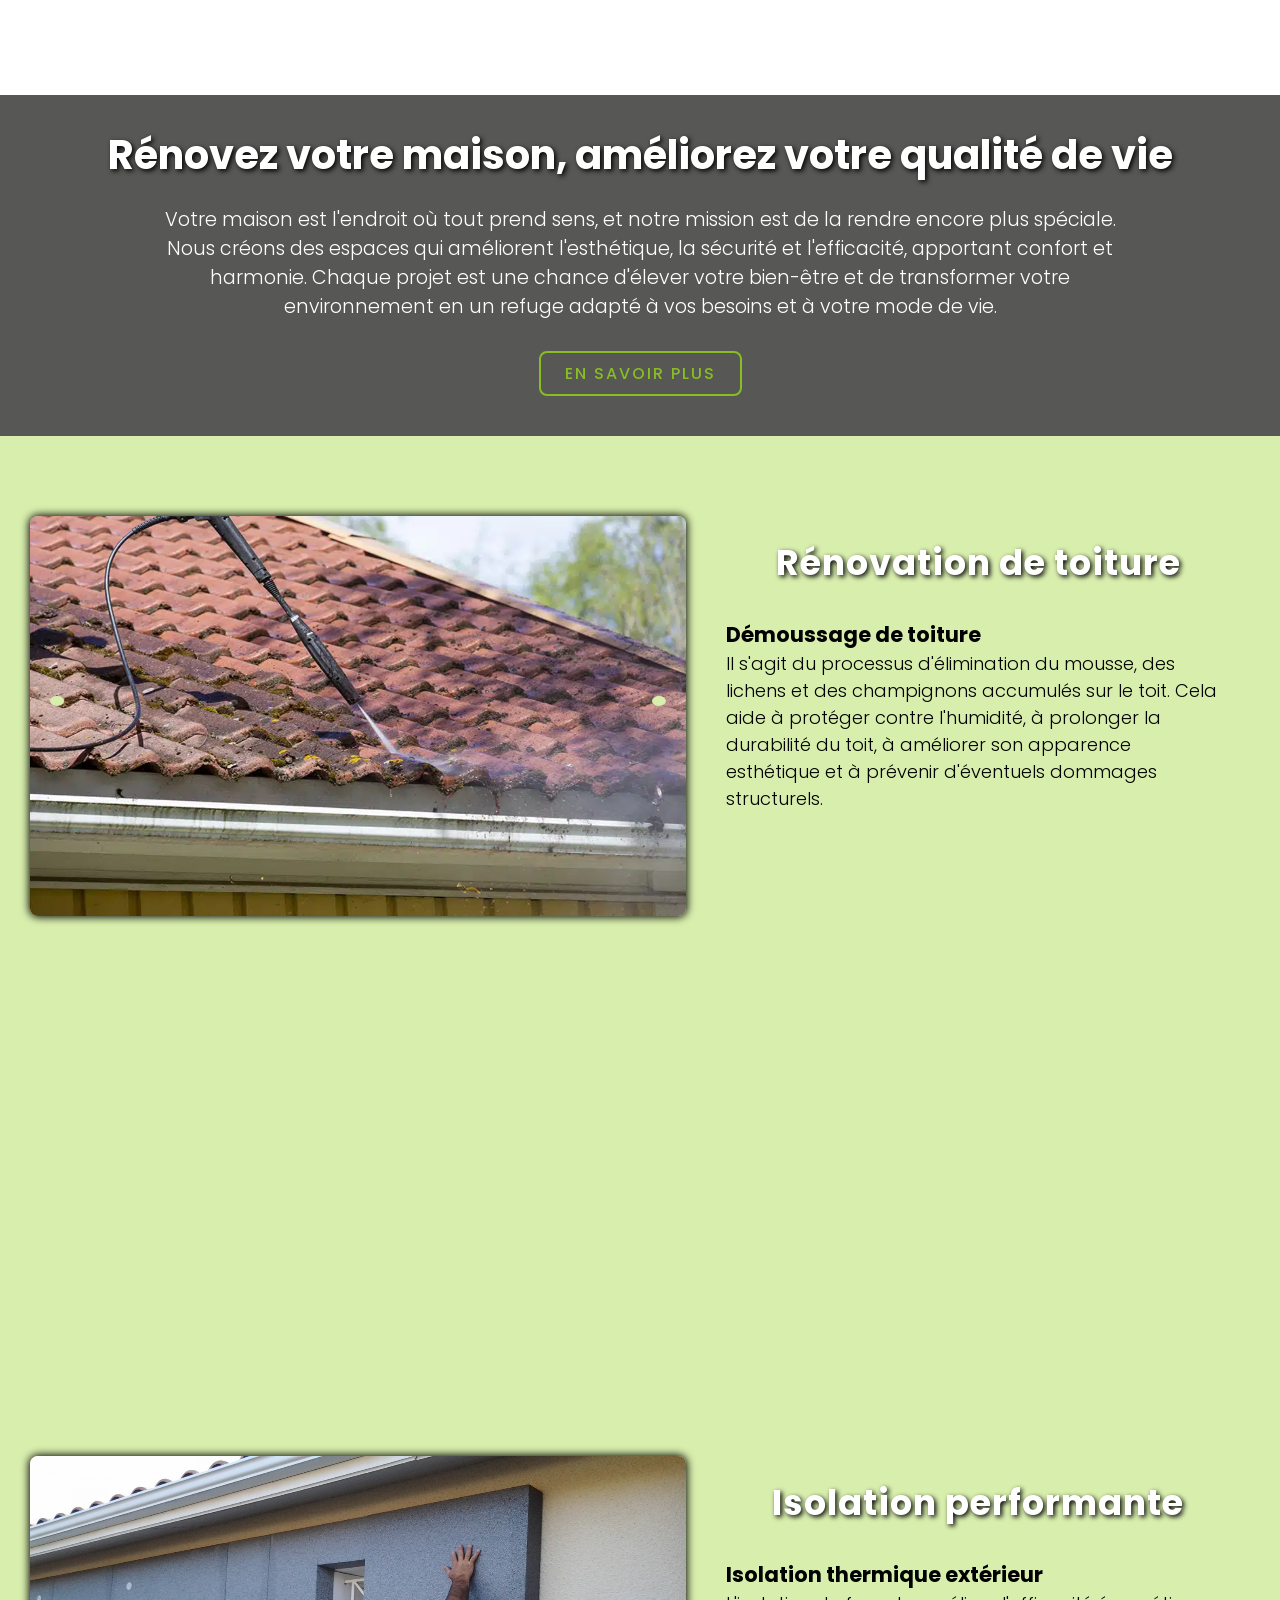
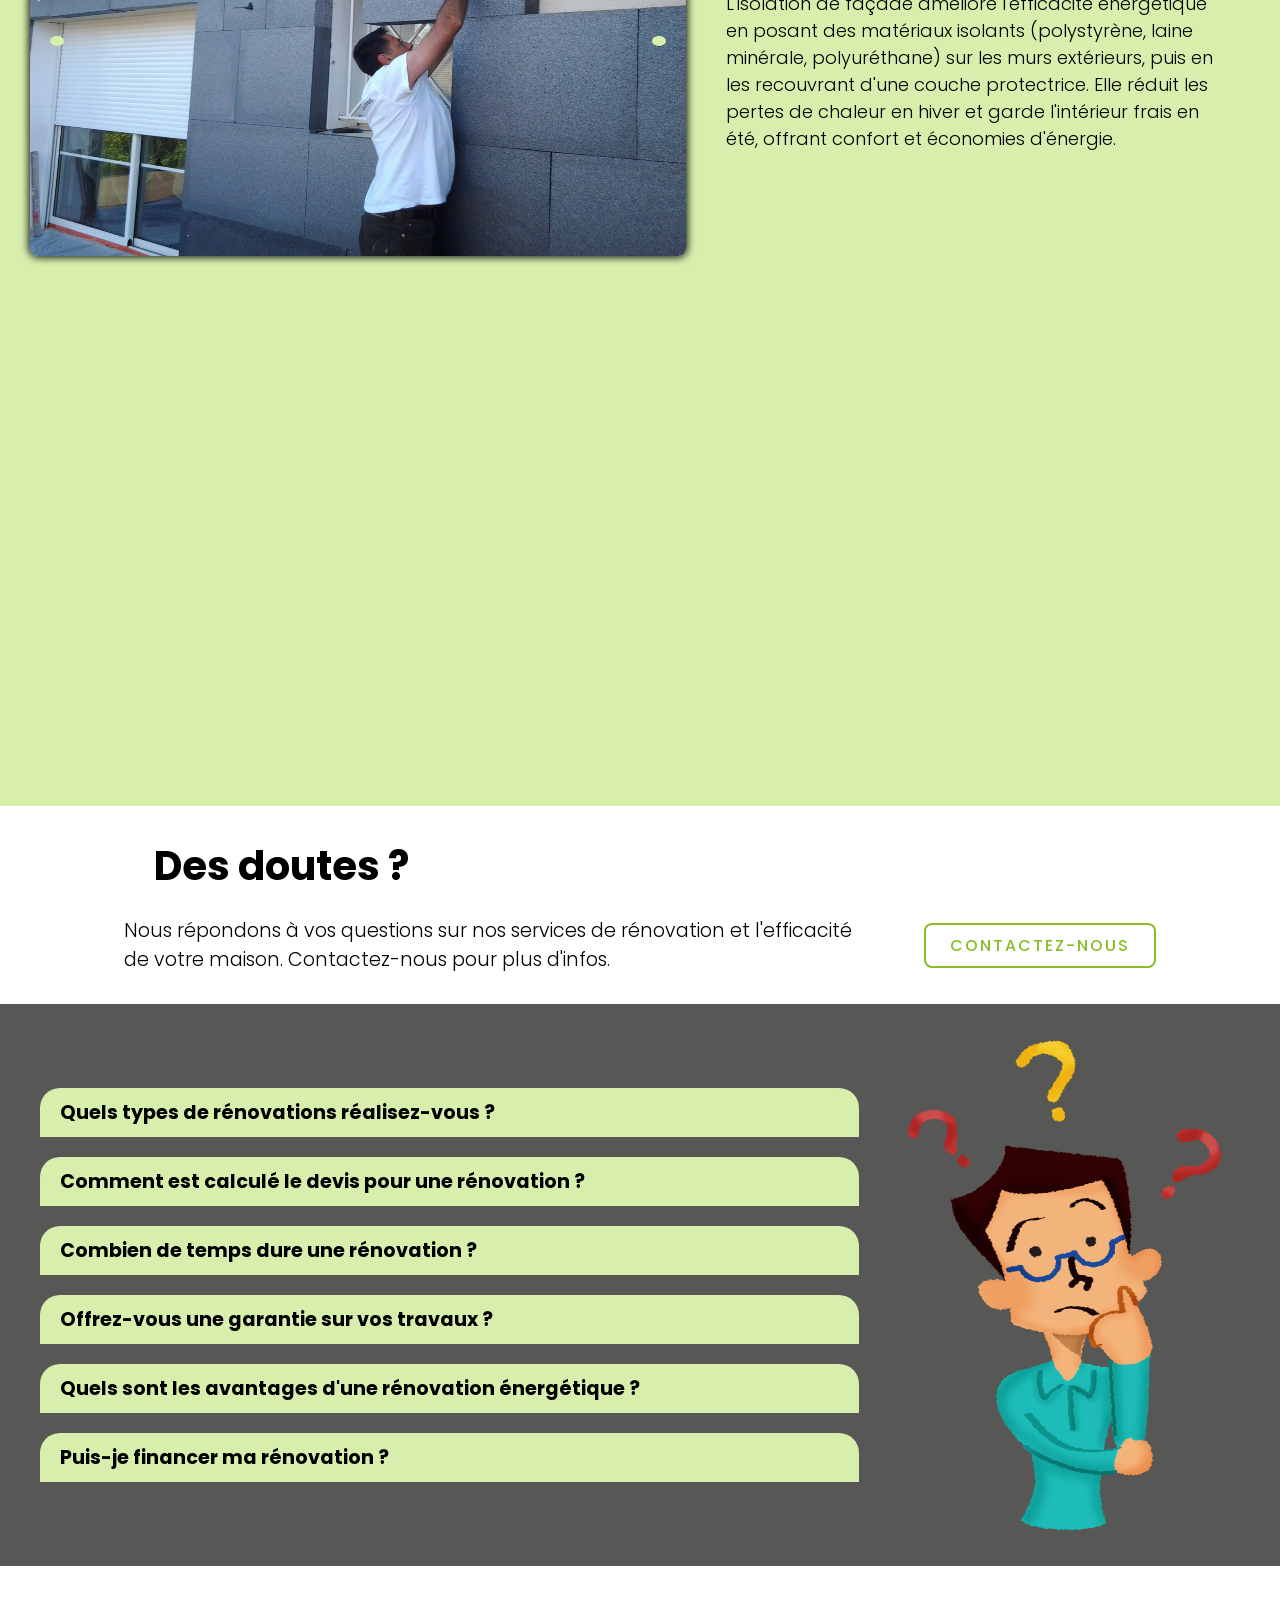
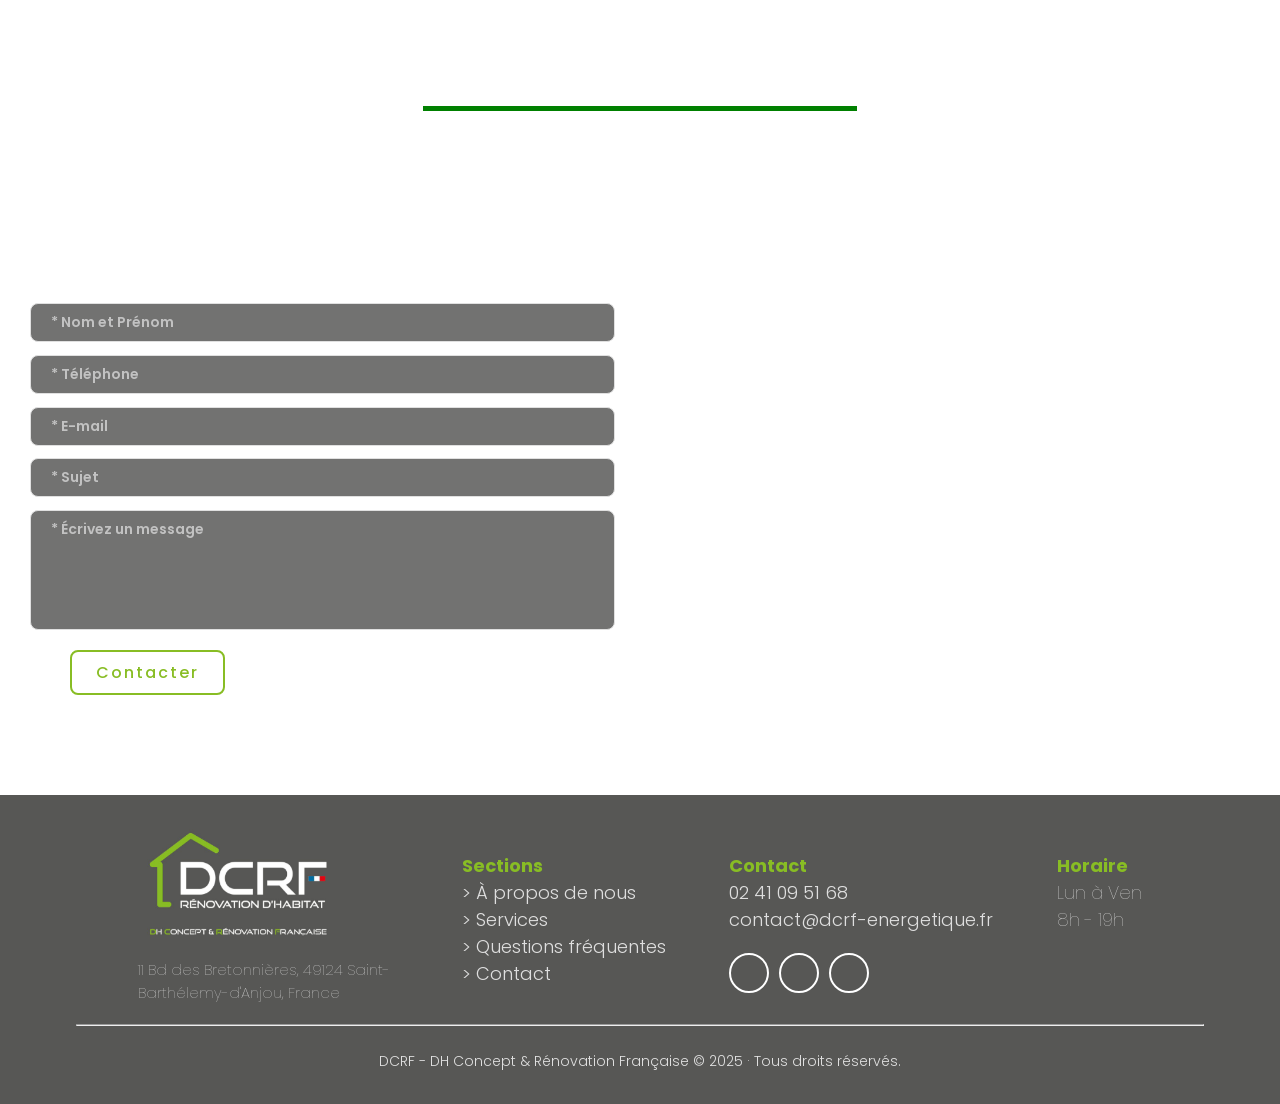
==== commit ed1cd087: "cambio de teléfono" ====
--- a/index.html
+++ b/index.html
@@ -51,7 +51,7 @@
                 <div class="nav__menu-contact">
                     <div>
                         <p>Contact direct: </p>
-                        <a href="tel:+33695014966"><i class="uil uil-phone"></i> +33 695014966</a>
+                        <a href="tel:+330241095168"><i class="uil uil-phone"></i> 02 41 09 51 68</a>
                         <a href="mailto:contact@dcrf-energetique.fr"><i class="uil uil-envelope"></i> contact@dcrf-energetique.fr</a>
                     </div>
                     <span>Suivez-nous</span>
@@ -505,7 +505,7 @@
                     <p id="footer--title">Contact</p>
                     <div>
                         <i class="uil uil-phone"></i>
-                        <a href="tel:+33695014966"> +33 695014966</a>
+                        <a href="tel:+330241095168">02 41 09 51 68</a>
                     </div>
                     <div>
                         <i class="uil uil-envelope"></i>
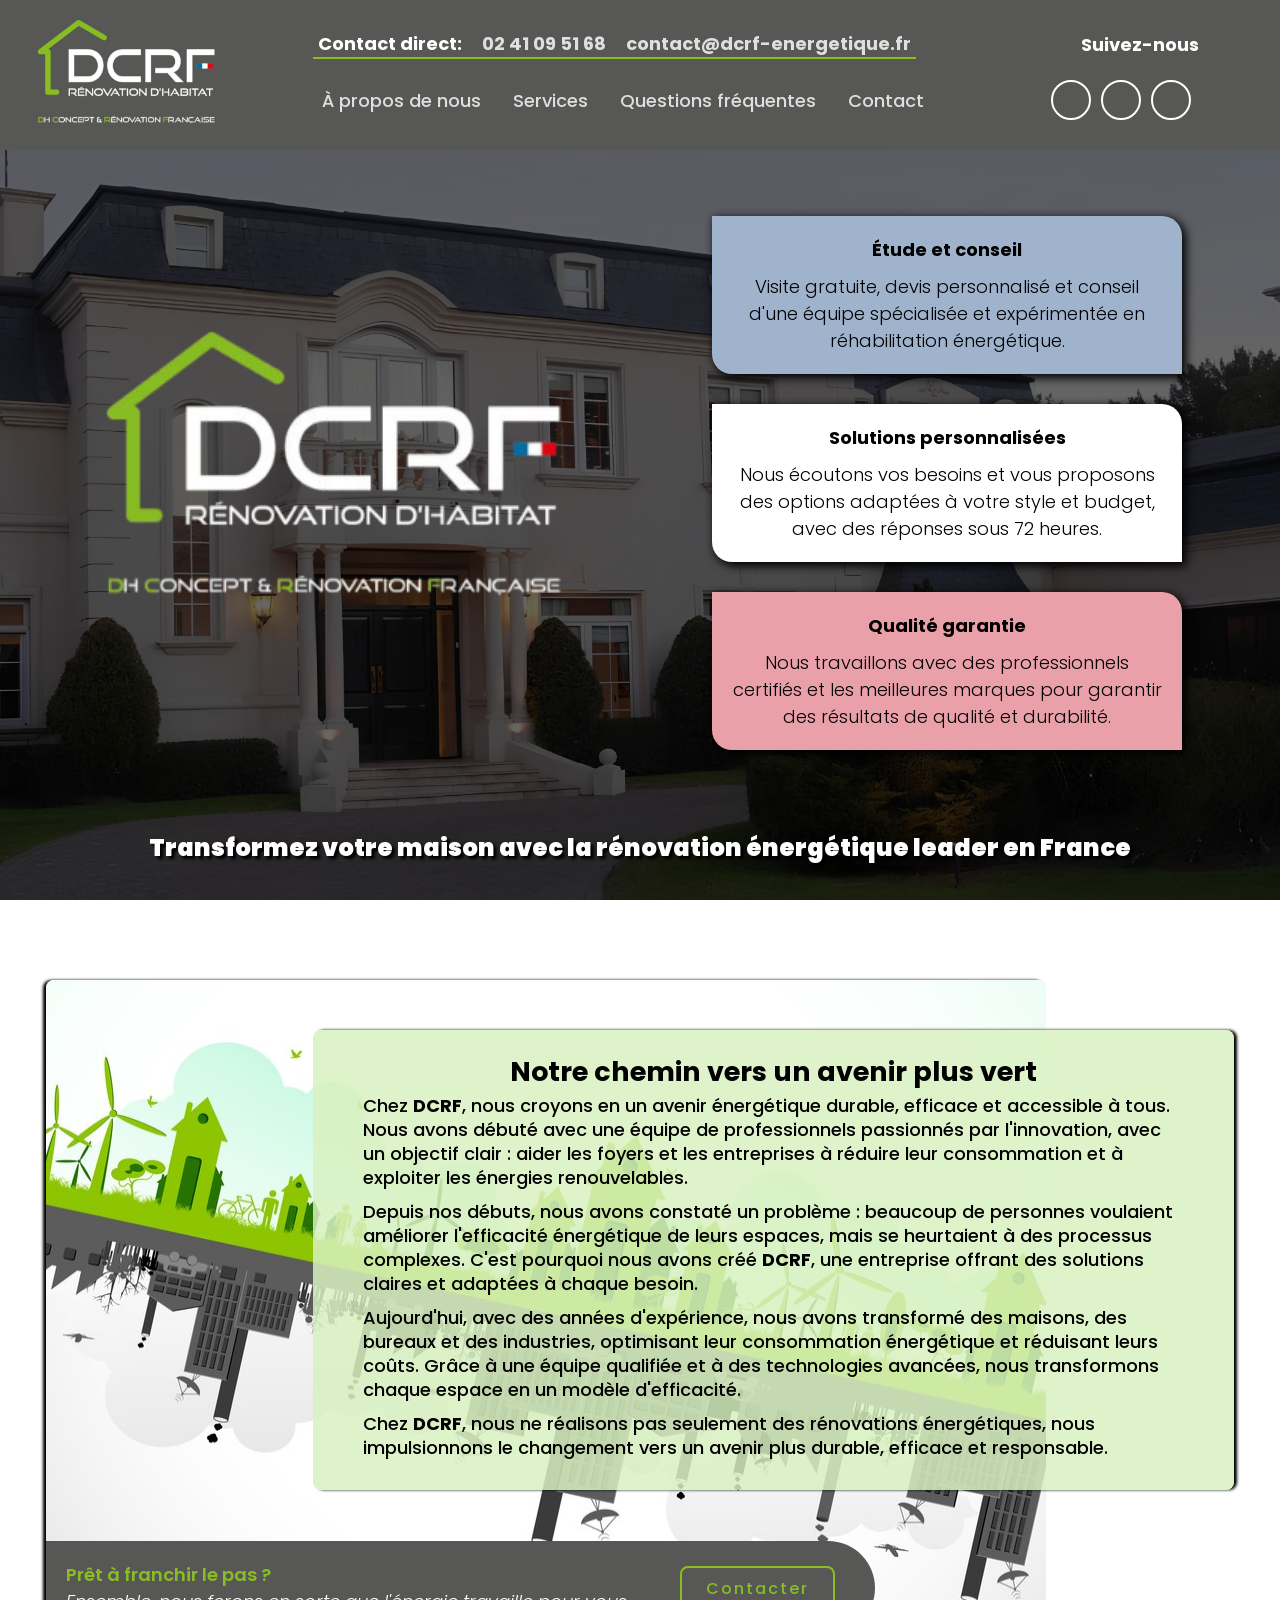
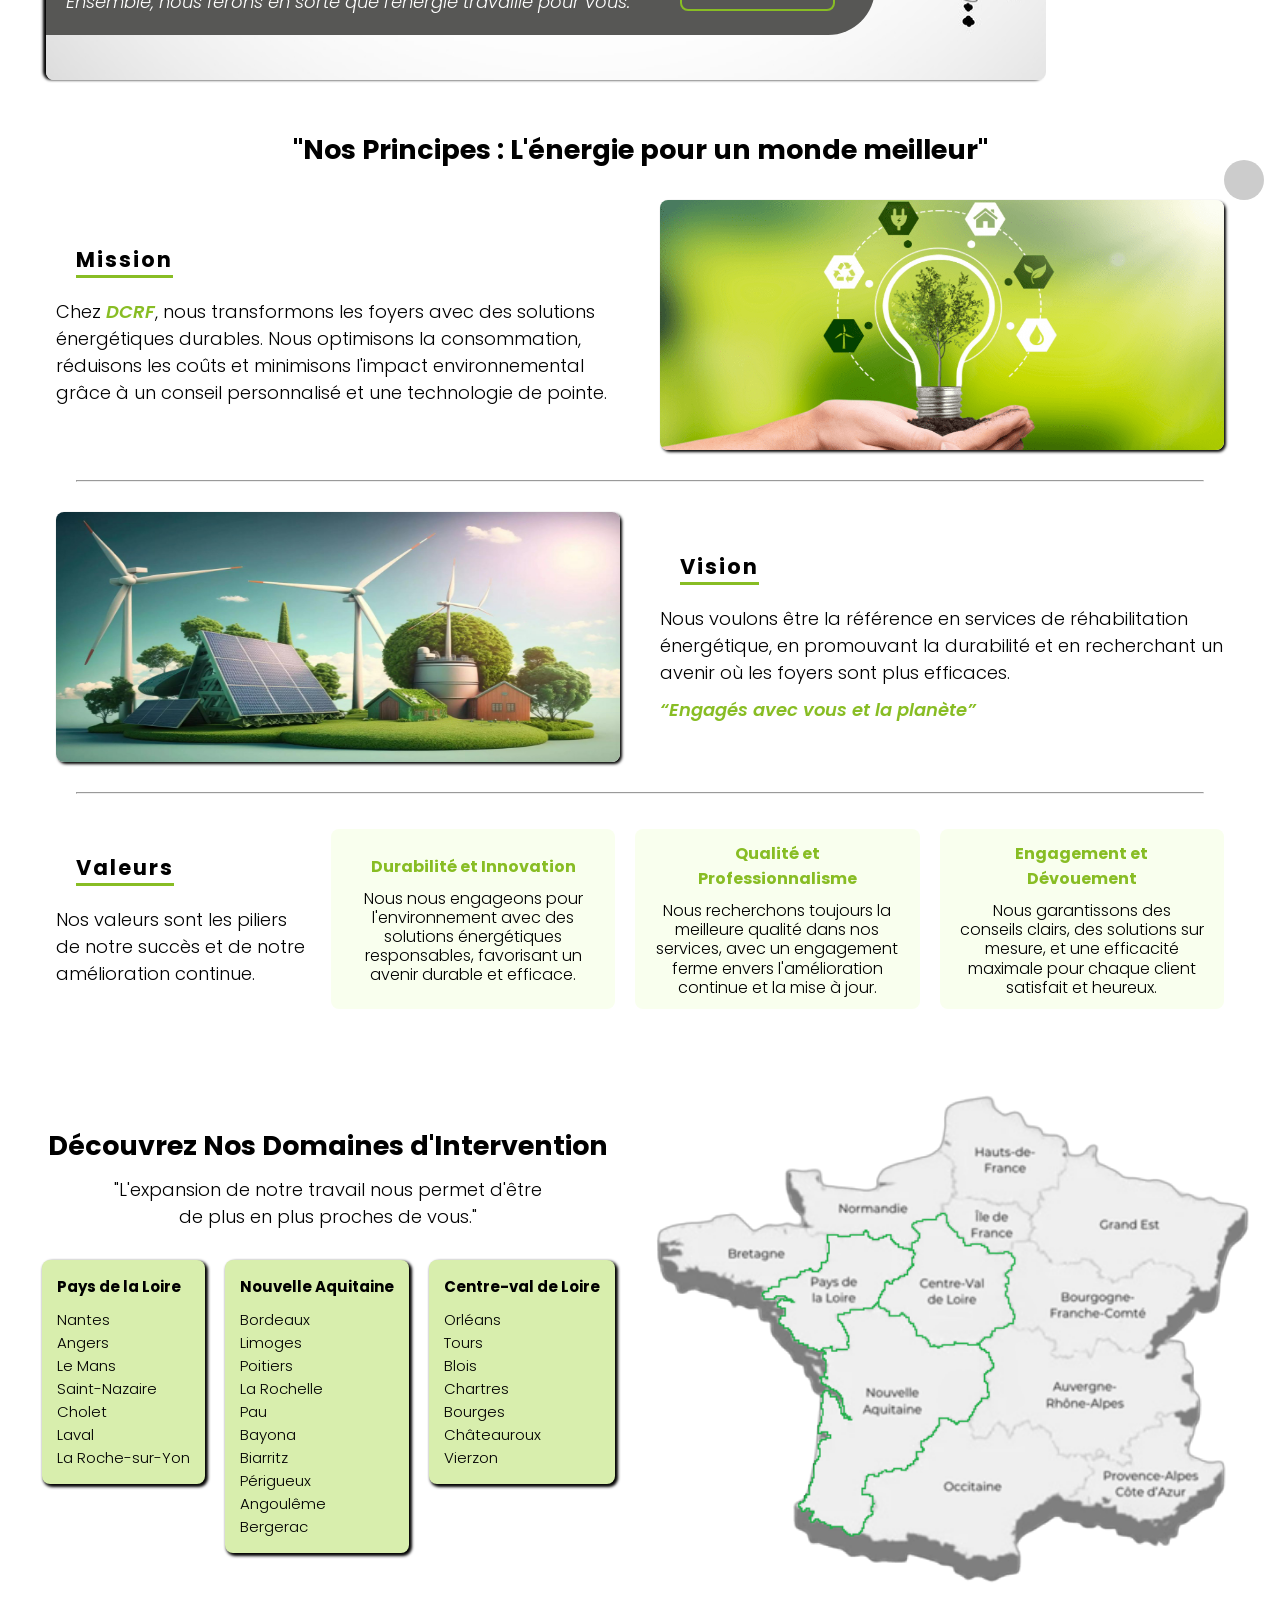
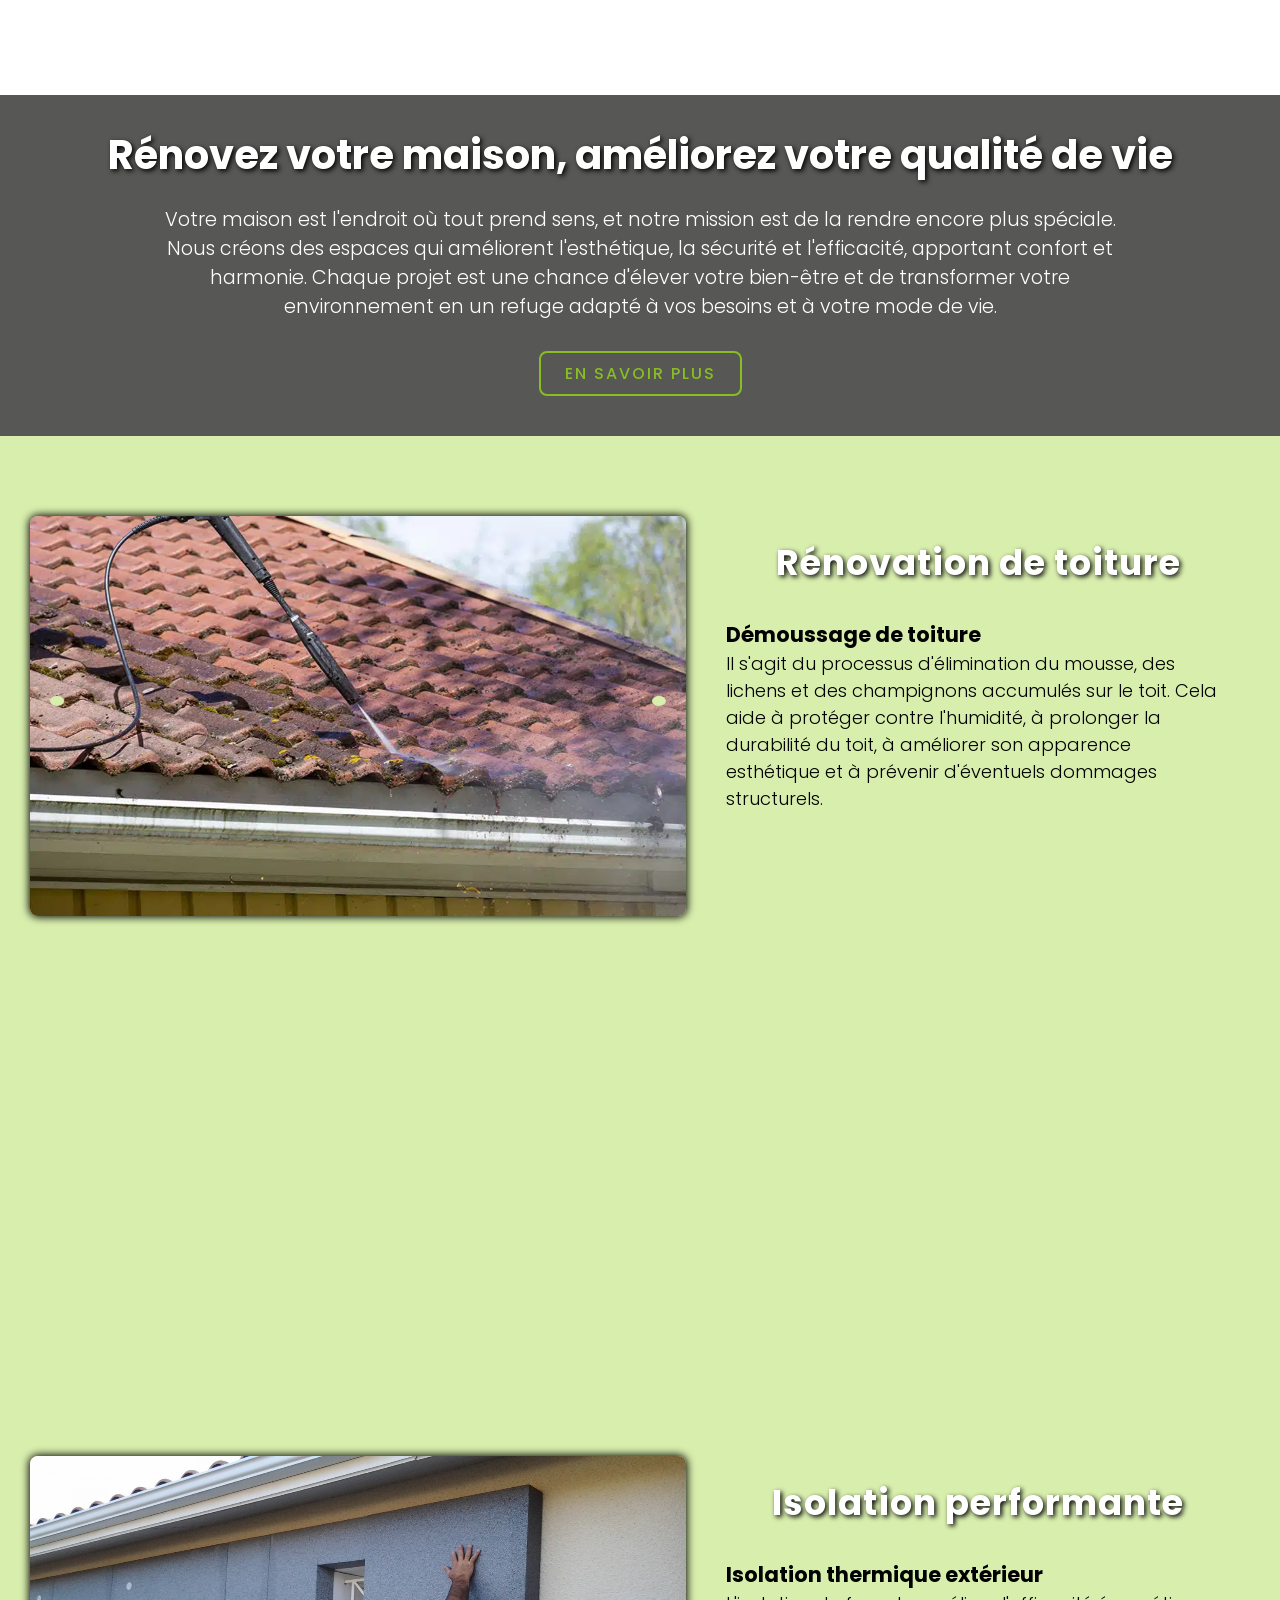
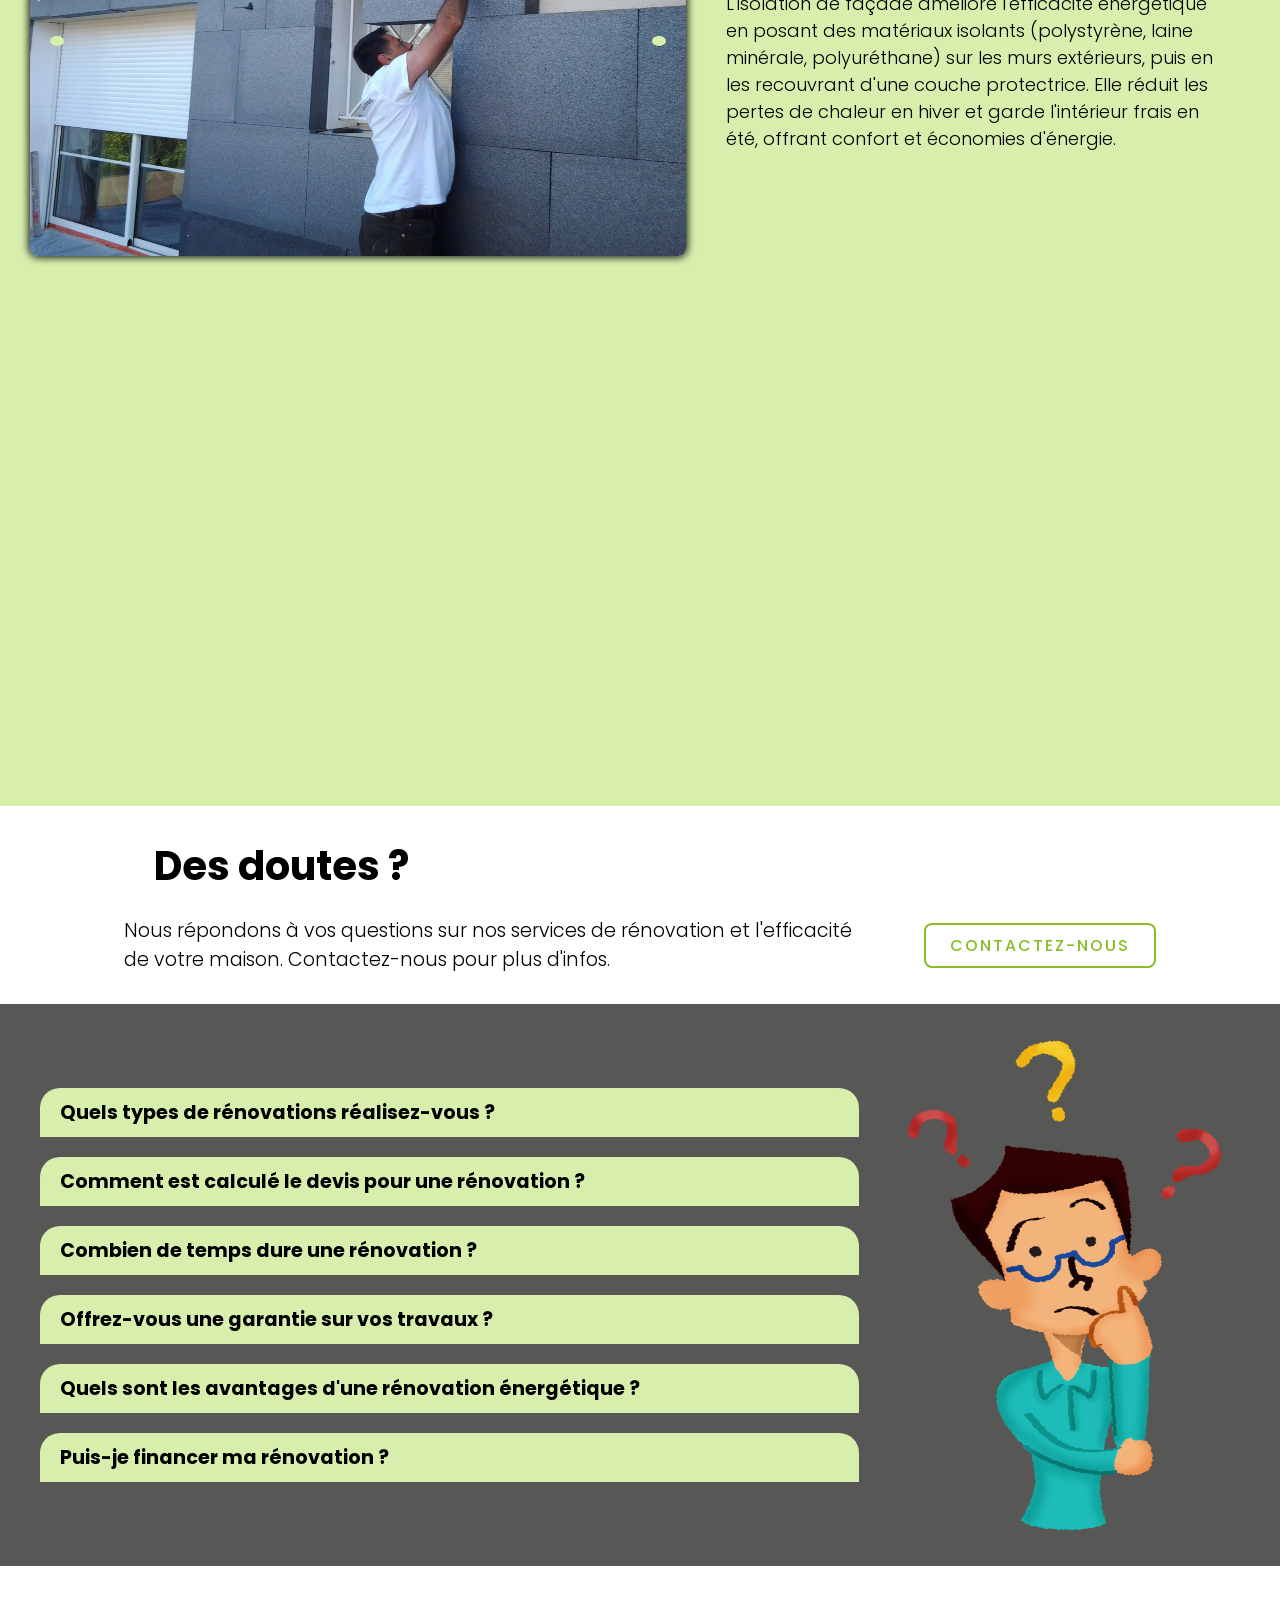
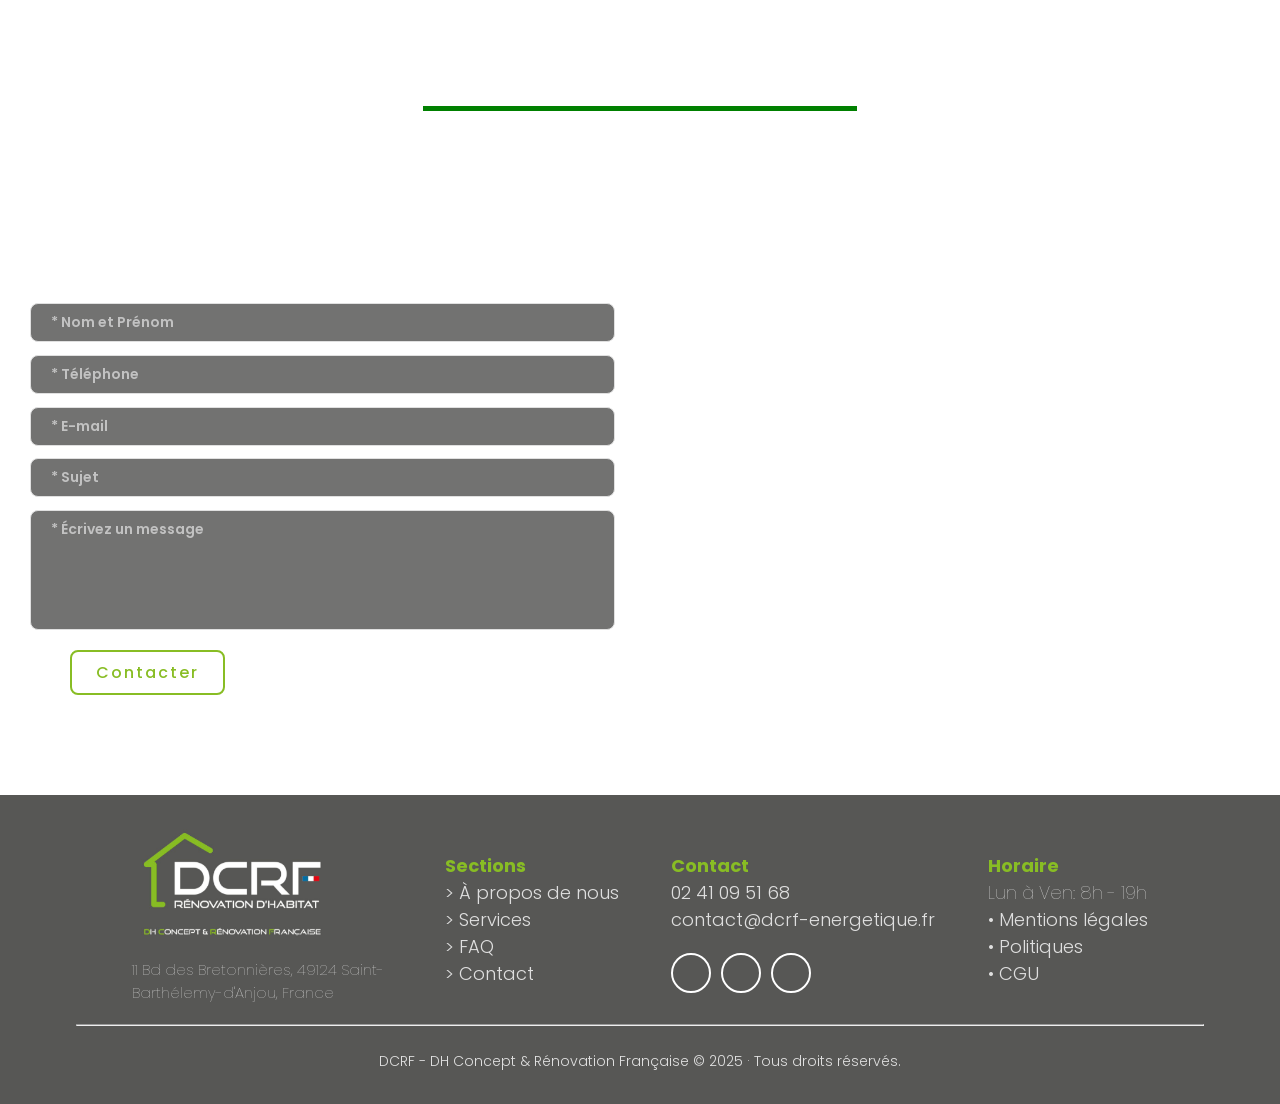
==== commit 1707c656: "se añaden páginas (CGU, políticas y menciones)" ====
--- a/index.html
+++ b/index.html
@@ -60,11 +60,17 @@
                 <div class="nav__menu-links">
                     <div class="show-menu" >
                         <ul class="nav__list">
-                            <li><a href="#sobre" class="nav__link">À propos de nous</a></li>
-                            <li><a href="#servicios" class="nav__link">Services</a></li>
-                            <li><a href="#preguntas" class="nav__link">Questions fréquentes</a></li>
+                            <!-- <li><a href="#sobre" class="nav__link">À propos de nous</a></li> -->
+                            <!-- <li><a href="#servicios" class="nav__link">Services</a></li> -->
+                            <!-- <li><a href="#preguntas" class="nav__link">Questions fréquentes</a></li> -->
                             <!-- <li><a href="#proyectos" class="nav__link">Projets</a></li> -->
-                            <li><a href="#contacto" class="nav__link">Contact</a></li>
+                            <!-- <li><a href="#contacto" class="nav__link">Contact</a></li> -->
+
+                            <li><a href="index.html#sobre" class="nav__link">À propos de nous</a></li>
+                            <li><a href="index.html#servicios" class="nav__link">Services</a></li>
+                            <li><a href="index.html#preguntas" class="nav__link">Questions fréquentes</a></li>
+                            <!-- <li><a href="#proyectos" class="nav__link">Projets</a></li> -->
+                            <li><a href="index.html#contacto" class="nav__link">Contact</a></li>
                         </ul>
         
                         <div class="nav__close" id="nav-close">
@@ -495,7 +501,7 @@
                     <ul>
                         <li>> <a href="#sobre">À propos de nous</a></li>
                         <li>> <a href="#servicios">Services</a></li>
-                        <li>> <a href="#preguntas">Questions fréquentes</a></li>
+                        <li>> <a href="#preguntas">FAQ</a></li>
                         <!-- <li>> <a href="#proyectos">Projets</a></li> -->
                         <li>> <a href="#contacto">Contact</a></li>
                     </ul>
@@ -526,8 +532,13 @@
 
                 <div class="footer__horario">
                     <p id="footer--title">Horaire</p>
-                    <span>Lun à Ven</span>
-                    <span>8h - 19h</span>  
+                    <span>Lun à Ven: 8h - 19h</span>
+
+                    <div class="legals">
+                        <a href="mentions-legales.html">• Mentions légales</a><br>
+                        <a href="politique-confidentialite.html">• Politiques</a><br>
+                        <a href="cgu.html">• CGU</a>
+                    </div>
                 </div>
 
             </div>
